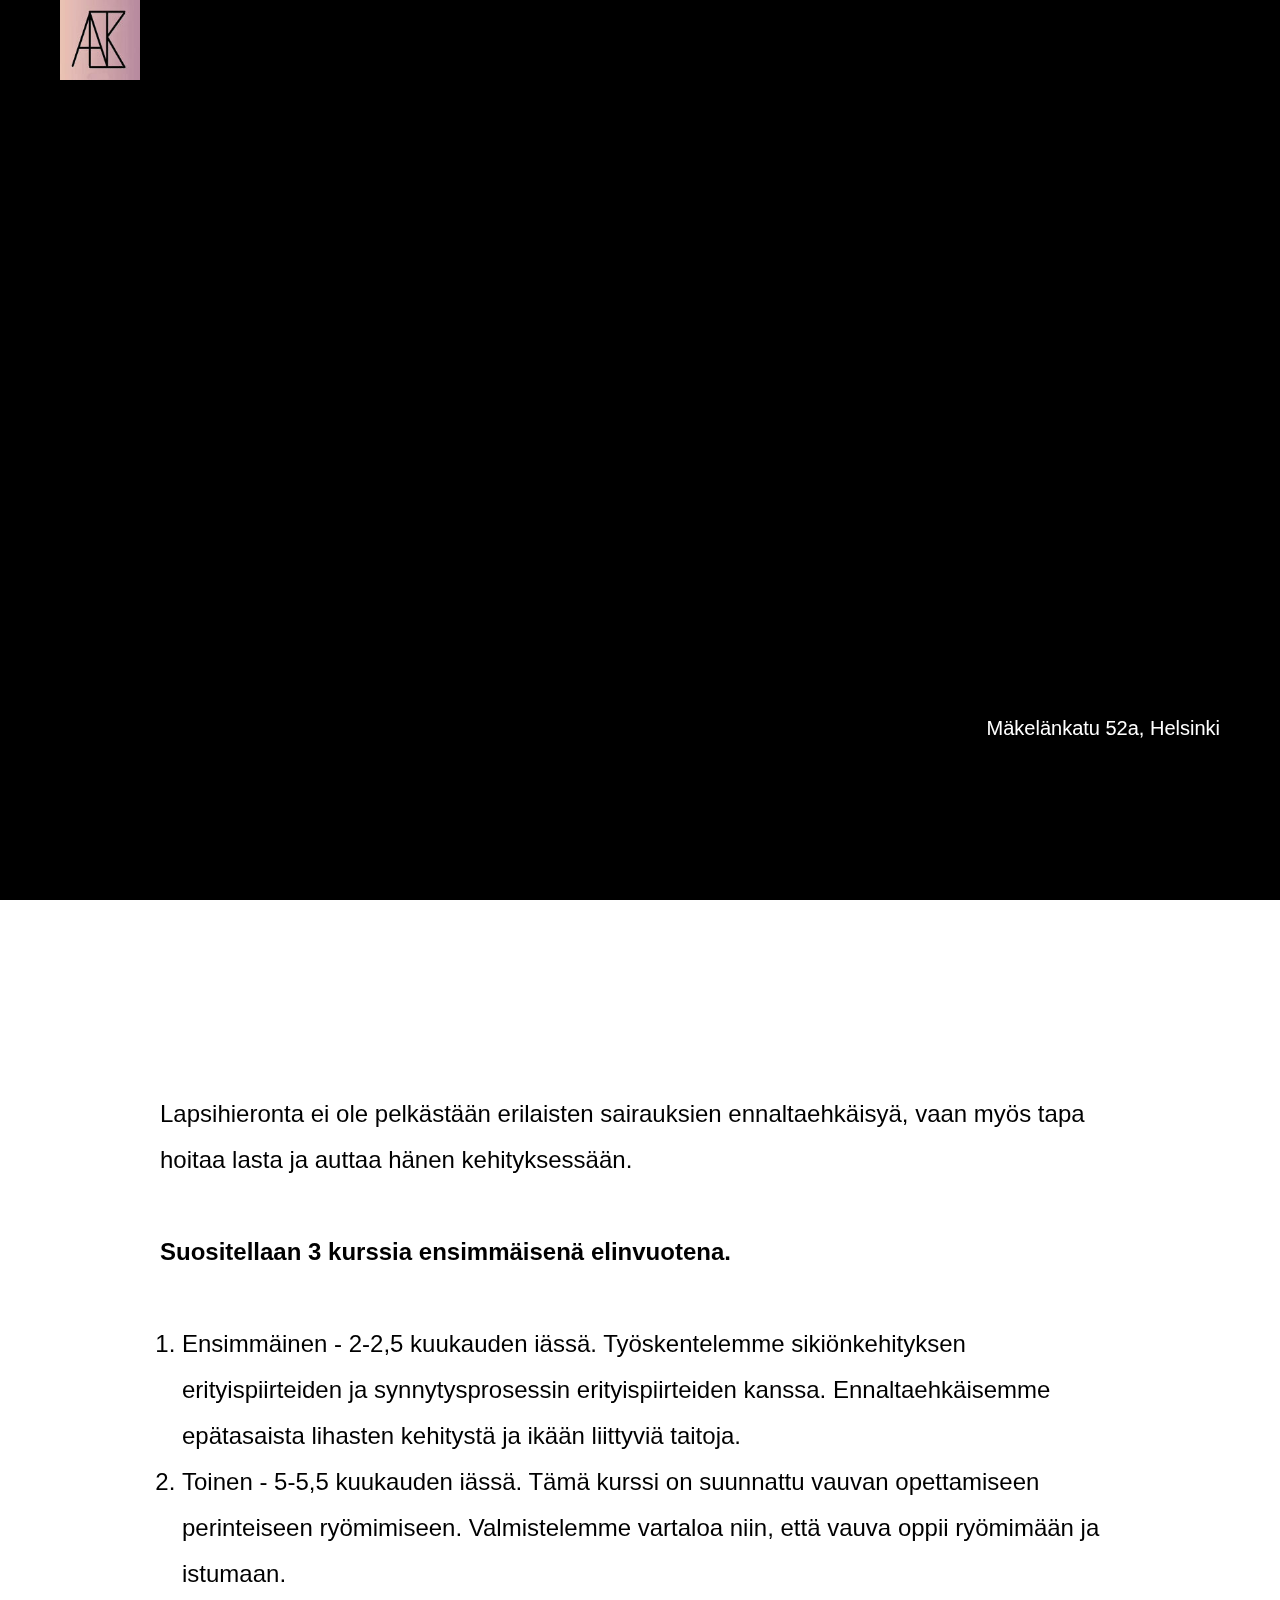
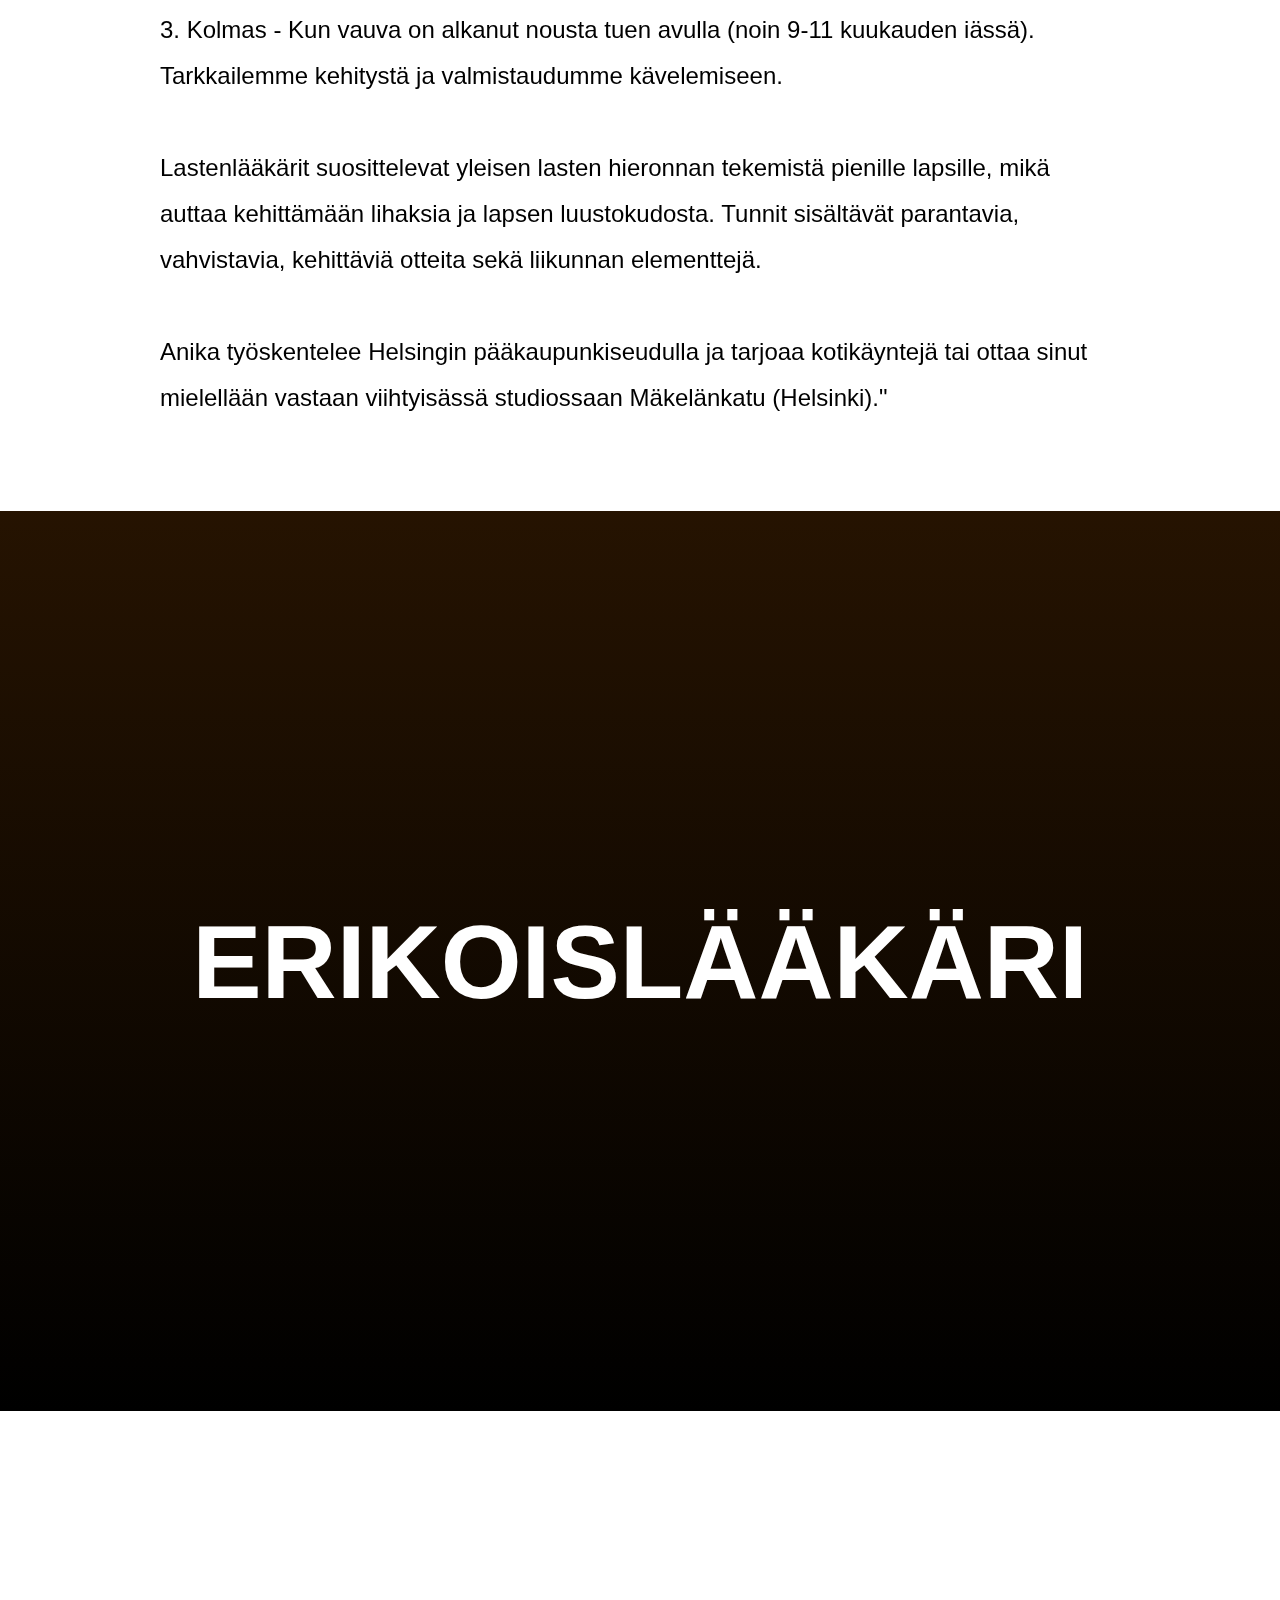
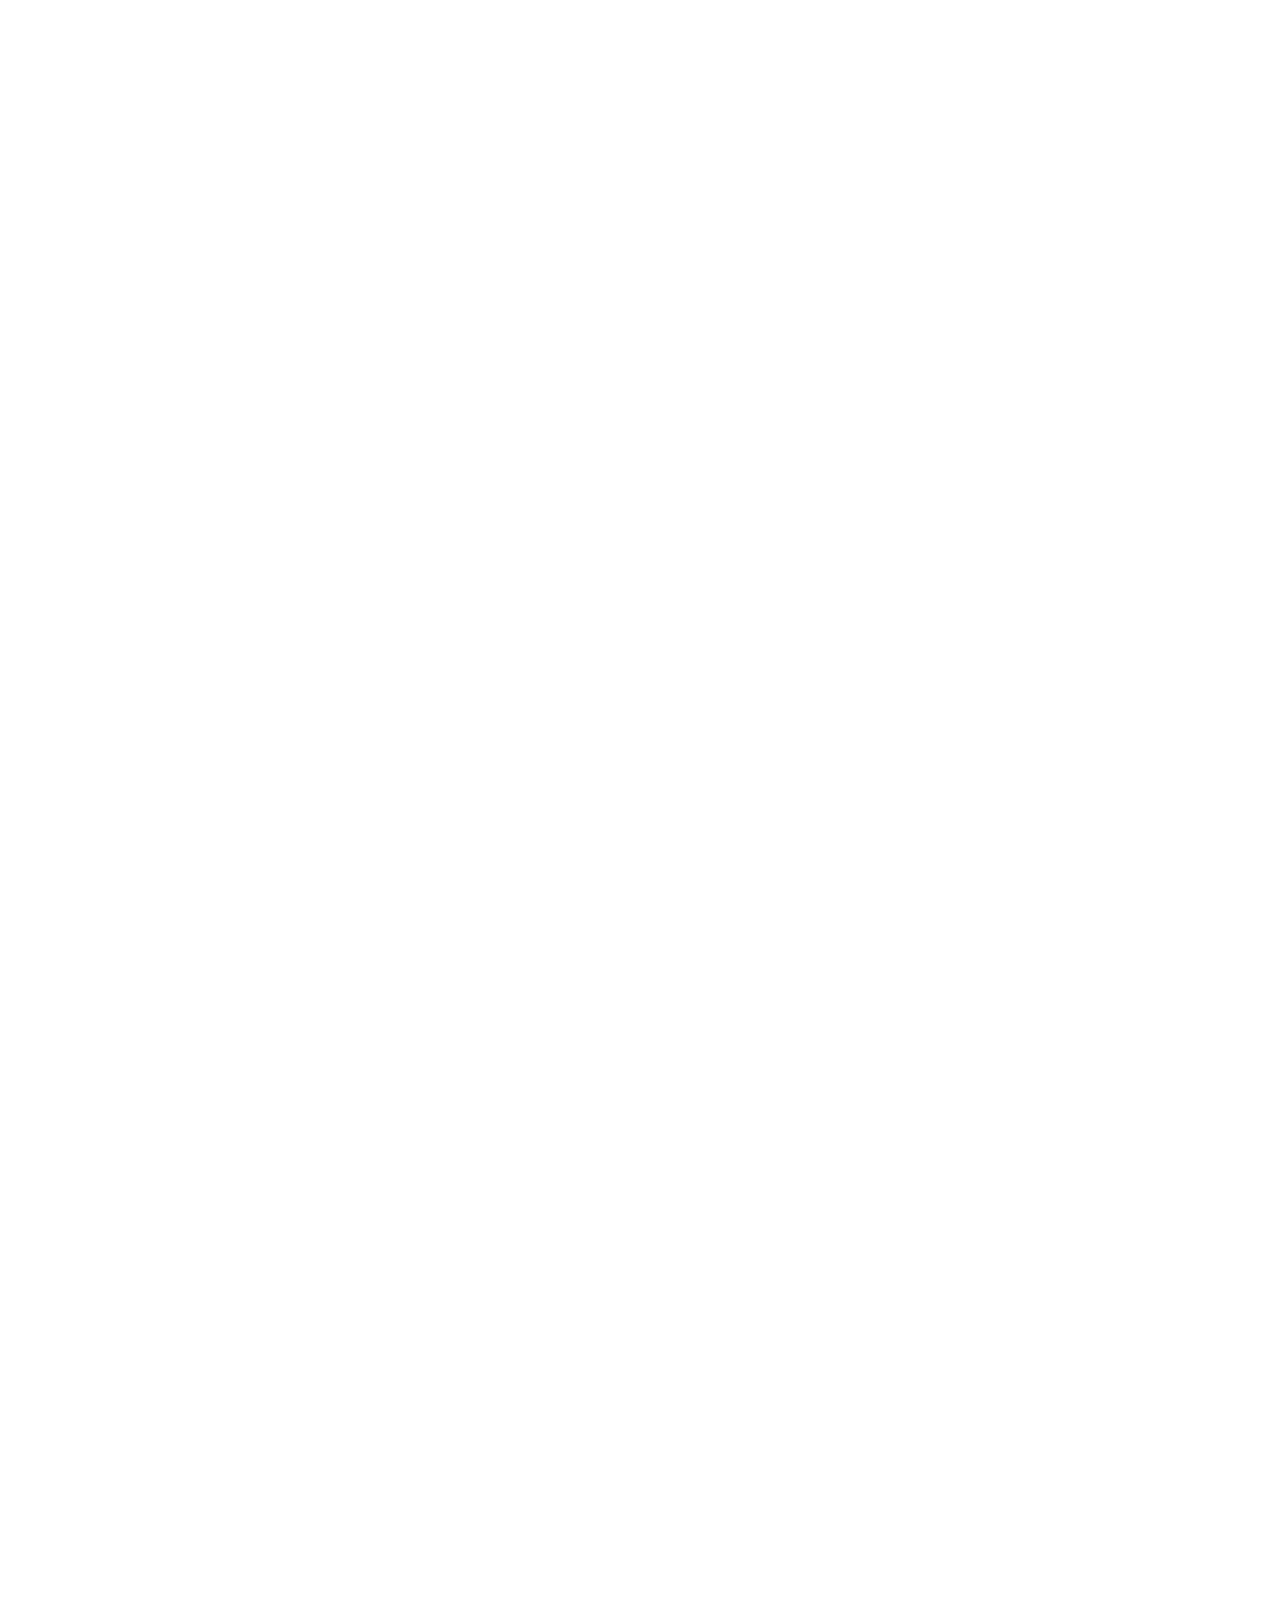
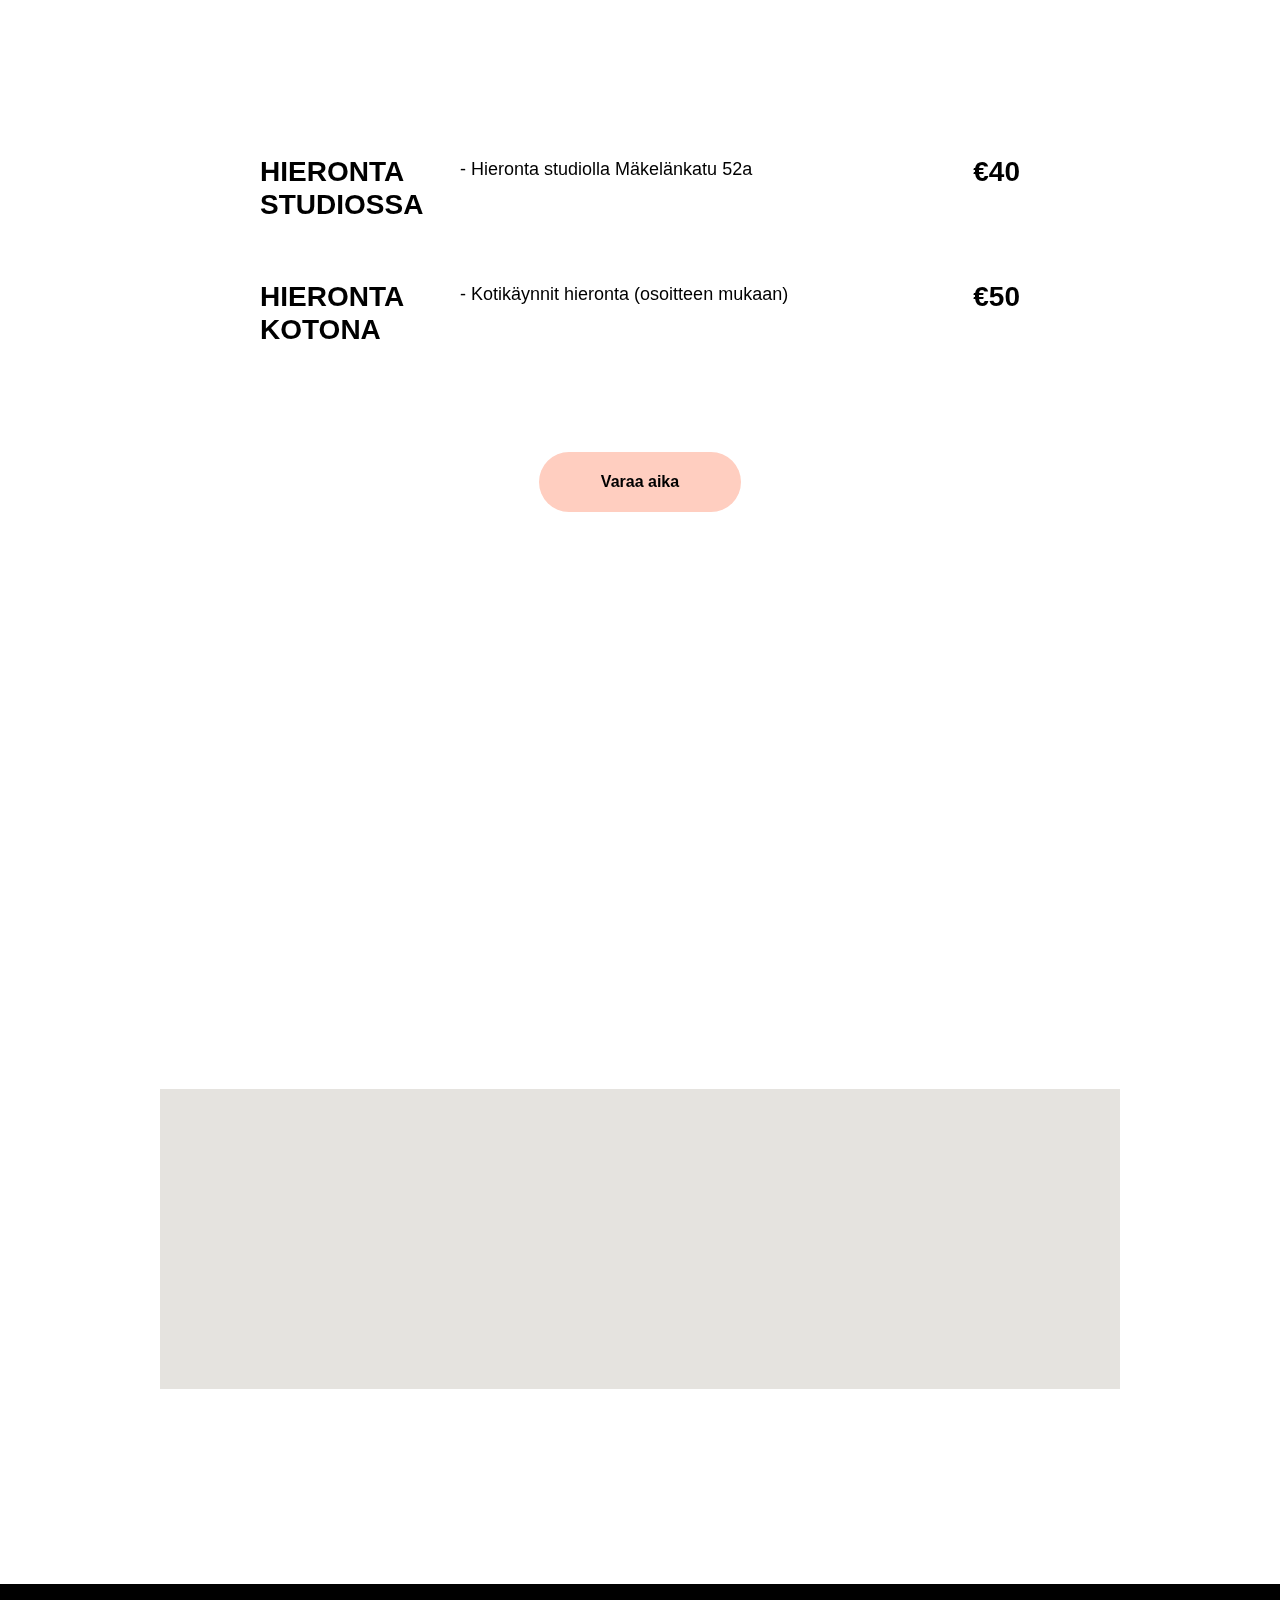
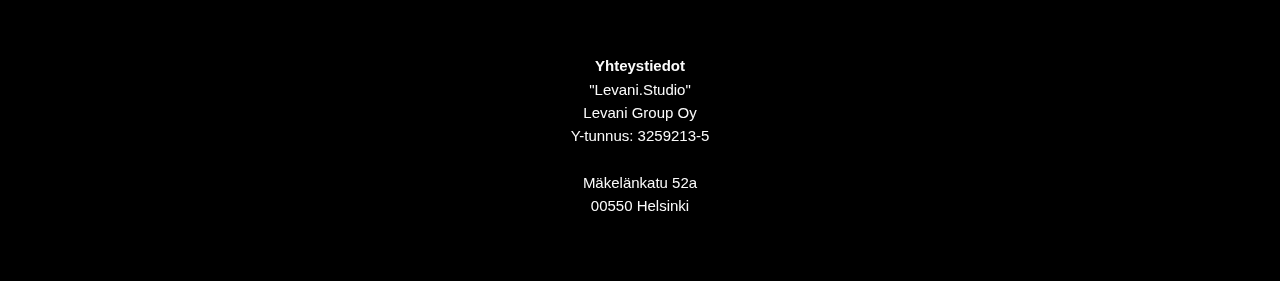
==== index.html @ 95721a42 "added og:discription" ====
<!DOCTYPE html>
<html>
<head>
    <meta http-equiv="Content-Type" content="text/html; charset=UTF-8">
    <meta name="viewport" content="width=device-width, initial-scale=1.0"> <!--metatextblock-->

    <title>Lasten hieronta Helsingissä</title>
    <meta name="description" content="Lasten hieronta Helsingissä">

    <meta content="Lasten hieronta Helsingissä, Lasten hieronta, lasten hierontaa, terapeuttinen hieronta, massage.epil.fi" lang="fi-FI" name="keywords">
    <meta name="viewport" content="width=device-width, initial-scale=1, minimum-scale=1">

    <link rel="apple-touch-icon" sizes="180x180" href="/apple-touch-icon.png">
    <link rel="icon" type="image/png" sizes="32x32" href="/favicon-32x32.png">
    <link rel="icon" type="image/png" sizes="16x16" href="/favicon-16x16.png">
    <link rel="manifest" href="/site.webmanifest">
    <link rel="mask-icon" href="/safari-pinned-tab.svg" color="#5bbad5">
    <meta name="msapplication-TileColor" content="#da532c">
    <meta name="theme-color" content="#ffffff">


    <meta property="og:url" content="http://massage.epil.fi/index.html">
    <meta property="og:title" content="Lasten hieronta Helsingissä">
    <meta property="og:description" content="Anika työskentelee pääkaupunkiseudulla Suomessa tarjoten kotikäyntejä tai ottaen teidät mielellään vastaan viihtyisässä studiollaan osoitteessa Mäkelänkatu 52a (Helsinki).">

    <meta property="og:type" content="website">
    <meta property="og:image"
          content="https://thumb.tildacdn.com/tild3735-3363-4163-b231-303331636633/-/format/webp/0545_001.jpeg">

    <script type="text/javascript" async="" id="tildastatscript"
            src="./assets/tilda-stat-1.0.min.js"></script>
    <script src="./assets/tilda-fallback-1.0.min.js" async="" charset="utf-8"></script>
    <link rel="stylesheet" href="./assets/tilda-grid-3.0.min.css" type="text/css" media="all"
          onerror="this.loaderr=&#39;y&#39;;">
    <link rel="stylesheet" href="./assets/tilda-blocks-page30059117.min.css" type="text/css"
          media="all" onerror="this.loaderr=&#39;y&#39;;">
    <link rel="preconnect" href="https://fonts.gstatic.com/">
    <link href="./assets/css2" rel="stylesheet">
    <link rel="stylesheet" href="./assets/tilda-animation-2.0.min.css" type="text/css"
          media="all" onerror="this.loaderr=&#39;y&#39;;">
    <link rel="stylesheet" href="./assets/tilda-cover-1.0.min.css" type="text/css"
          media="all" onerror="this.loaderr=&#39;y&#39;;">
    <link rel="stylesheet" href="./assets/tilda-slds-1.4.min.css" type="text/css" media="all"
          onload="this.media=&#39;all&#39;;" onerror="this.loaderr=&#39;y&#39;;">
    <noscript>
        <link rel="stylesheet" href="https://static.tildacdn.info/css/tilda-slds-1.4.min.css" type="text/css"
              media="all"/>
    </noscript>
    <link rel="stylesheet" href="./assets/tilda-zoom-2.0.min.css" type="text/css" media="all"
          onload="this.media=&#39;all&#39;;" onerror="this.loaderr=&#39;y&#39;;">
    <noscript>
        <link rel="stylesheet" href="https://static.tildacdn.info/css/tilda-zoom-2.0.min.css" type="text/css"
              media="all"/>
    </noscript>
    <script type="text/javascript">(function (d) {
        if (!d.visibilityState) {
            var s = d.createElement('script');
            s.src = 'https://static.tildacdn.info/js/tilda-polyfill-1.0.min.js';
            d.getElementsByTagName('head')[0].appendChild(s);
        }
    })(document);

    function t_onReady(func) {
        if (document.readyState != 'loading') {
            func();
        } else {
            document.addEventListener('DOMContentLoaded', func);
        }
    }

    function t_onFuncLoad(funcName, okFunc, time) {
        if (typeof window[funcName] === 'function') {
            okFunc();
        } else {
            setTimeout(function () {
                t_onFuncLoad(funcName, okFunc, time);
            }, (time || 100));
        }
    }

    function t_throttle(fn, threshhold, scope) {
        return function () {
            fn.apply(scope || this, arguments);
        };
    }</script>
    <script src="./assets/tilda-scripts-3.0.min.js" charset="utf-8" defer=""
            onerror="this.loaderr=&#39;y&#39;;"></script>
    <script src="./assets/tilda-blocks-page30059117.min.js" charset="utf-8" async=""
            onerror="this.loaderr=&#39;y&#39;;"></script>
    <script src="./assets/lazyload-1.3.min.js" charset="utf-8" async=""
            onerror="this.loaderr=&#39;y&#39;;"></script>
    <script src="./assets/tilda-animation-2.0.min.js" charset="utf-8" async=""
            onerror="this.loaderr=&#39;y&#39;;"></script>
    <script src="./assets/tilda-cover-1.0.min.js" charset="utf-8" async=""
            onerror="this.loaderr=&#39;y&#39;;"></script>
    <script src="./assets/tilda-slds-1.4.min.js" charset="utf-8" async=""
            onerror="this.loaderr=&#39;y&#39;;"></script>
    <script src="./assets/hammer.min.js" charset="utf-8" async=""
            onerror="this.loaderr=&#39;y&#39;;"></script>
    <script src="./assets/tilda-map-1.0.min.js" charset="utf-8" async=""
            onerror="this.loaderr=&#39;y&#39;;"></script>
    <script src="./assets/tilda-zoom-2.0.min.js" charset="utf-8" async=""
            onerror="this.loaderr=&#39;y&#39;;"></script>
    <script src="./assets/tilda-events-1.0.min.js" charset="utf-8" async=""
            onerror="this.loaderr=&#39;y&#39;;"></script>
    <script type="text/javascript">window.dataLayer = window.dataLayer || [];</script>
    <script type="text/javascript">(function () {
        if ((/bot|google|yandex|baidu|bing|msn|duckduckbot|teoma|slurp|crawler|spider|robot|crawling|facebook/i.test(navigator.userAgent)) === false && typeof (sessionStorage) != 'undefined' && sessionStorage.getItem('visited') !== 'y' && document.visibilityState) {
            var style = document.createElement('style');
            style.type = 'text/css';
            style.innerHTML = '@media screen and (min-width: 980px) {.t-records {opacity: 0;}.t-records_animated {-webkit-transition: opacity ease-in-out .2s;-moz-transition: opacity ease-in-out .2s;-o-transition: opacity ease-in-out .2s;transition: opacity ease-in-out .2s;}.t-records.t-records_visible {opacity: 1;}}';
            document.getElementsByTagName('head')[0].appendChild(style);

            function t_setvisRecs() {
                var alr = document.querySelectorAll('.t-records');
                Array.prototype.forEach.call(alr, function (el) {
                    el.classList.add("t-records_animated");
                });
                setTimeout(function () {
                    Array.prototype.forEach.call(alr, function (el) {
                        el.classList.add("t-records_visible");
                    });
                    sessionStorage.setItem("visited", "y");
                }, 400);
            }

            document.addEventListener('DOMContentLoaded', t_setvisRecs);
        }
    })();</script>
    <style type="text/css">@media screen and (min-width: 980px) {
        .t-records {
            opacity: 0;
        }

        .t-records_animated {
            -webkit-transition: opacity ease-in-out .2s;
            -moz-transition: opacity ease-in-out .2s;
            -o-transition: opacity ease-in-out .2s;
            transition: opacity ease-in-out .2s;
        }

        .t-records.t-records_visible {
            opacity: 1;
        }
    }</style>
</head>
<body class="t-body" style="margin:0;"><!--allrecords-->
<div id="allrecords" class="t-records t-records_animated t-records_visible" data-hook="blocks-collection-content-node"
     data-tilda-project-id="5462116" data-tilda-page-id="30059117"
     data-tilda-formskey="443dd1cfdb1d7cf445672ca175462116" data-tilda-lazy="yes">
    <div id="rec486437267" class="r t-rec" style=" " data-animationappear="off" data-record-type="327"><!-- T282 -->
        <div id="nav486437267marker"></div>
        <div id="nav486437267" class="t282" data-menu="yes" data-appearoffset="">
            <div class="t282__container t282__positionfixed" style="">
                <div class="t282__container__bg" style=" " data-bgcolor-hex="" data-bgcolor-rgba=""
                     data-navmarker="nav486437267marker" data-appearoffset="" data-bgopacity="1"
                     data-menu-shadow="0px 1px 3px rgba(0,0,0,0.)"></div>
                <div class="t282__container__bg_opened" style="background-color:#ffffff;"></div>
                <div class="t282__menu__content t282__col-12">
                    <div class="t282__logo__container" style="min-height:80px;">
                        <div class="t282__logo__content"><a class="t282__logo" href="http://levani-studio.tilda.ws/"
                                                            style="color:#000000;font-size:20px;font-weight:700;text-transform:uppercase;letter-spacing:1px;"><img
                                class="t282__logo__img"
                                src="./assets/271056576-6247328221.jpeg"
                                style="height: 80px;" imgfield="img" alt=""></a></div>
                    </div>
                    <button type="button" class="t-menuburger t-menuburger_first " aria-label="Navigation menu"
                            aria-expanded="false"><span style="background-color:#000000;"></span><span
                            style="background-color:#000000;"></span><span
                            style="background-color:#000000;"></span><span style="background-color:#000000;"></span>
                    </button>
                    <script>function t_menuburger_init(recid) {
                        var rec = document.querySelector('#rec' + recid);
                        if (!rec) return;
                        var burger = rec.querySelector('.t-menuburger');
                        if (!burger) return;
                        var isSecondStyle = burger.classList.contains('t-menuburger_second');
                        if (isSecondStyle && !window.isMobile && !('ontouchend' in document)) {
                            burger.addEventListener('mouseenter', function () {
                                if (burger.classList.contains('t-menuburger-opened')) return;
                                burger.classList.remove('t-menuburger-unhovered');
                                burger.classList.add('t-menuburger-hovered');
                            });
                            burger.addEventListener('mouseleave', function () {
                                if (burger.classList.contains('t-menuburger-opened')) return;
                                burger.classList.remove('t-menuburger-hovered');
                                burger.classList.add('t-menuburger-unhovered');
                                setTimeout(function () {
                                    burger.classList.remove('t-menuburger-unhovered');
                                }, 300);
                            });
                        }
                        burger.addEventListener('click', function () {
                            if (!burger.closest('.tmenu-mobile') &&
                                !burger.closest('.t450__burger_container') &&
                                !burger.closest('.t466__container') &&
                                !burger.closest('.t204__burger') &&
                                !burger.closest('.t199__js__menu-toggler')) {
                                burger.classList.toggle('t-menuburger-opened');
                                burger.classList.remove('t-menuburger-unhovered');
                            }
                        });
                        var menu = rec.querySelector('[data-menu="yes"]');
                        if (!menu) return;
                        var menuLinks = menu.querySelectorAll('.t-menu__link-item');
                        var submenuClassList = ['t978__menu-link_hook', 't978__tm-link', 't966__tm-link', 't794__tm-link', 't-menusub__target-link'];
                        Array.prototype.forEach.call(menuLinks, function (link) {
                            link.addEventListener('click', function () {
                                var isSubmenuHook = submenuClassList.some(function (submenuClass) {
                                    return link.classList.contains(submenuClass);
                                });
                                if (isSubmenuHook) return;
                                burger.classList.remove('t-menuburger-opened');
                            });
                        });
                        menu.addEventListener('clickedAnchorInTooltipMenu', function () {
                            burger.classList.remove('t-menuburger-opened');
                        });
                    }

                    t_onReady(function () {
                        t_onFuncLoad('t_menuburger_init', function () {
                            t_menuburger_init('486437267');
                        });
                    });</script>
                    <style>.t-menuburger {
                        position: relative;
                        flex-shrink: 0;
                        width: 28px;
                        height: 20px;
                        padding: 0;
                        border: none;
                        background-color: transparent;
                        outline: none;
                        -webkit-transform: rotate(0deg);
                        transform: rotate(0deg);
                        transition: transform .5s ease-in-out;
                        cursor: pointer;
                        z-index: 999;
                    }

                    /*---menu burger lines---*/
                    .t-menuburger span {
                        display: block;
                        position: absolute;
                        width: 100%;
                        opacity: 1;
                        left: 0;
                        -webkit-transform: rotate(0deg);
                        transform: rotate(0deg);
                        transition: .25s ease-in-out;
                        height: 3px;
                        background-color: #000;
                    }

                    .t-menuburger span:nth-child(1) {
                        top: 0px;
                    }

                    .t-menuburger span:nth-child(2),
                    .t-menuburger span:nth-child(3) {
                        top: 8px;
                    }

                    .t-menuburger span:nth-child(4) {
                        top: 16px;
                    }

                    /*menu burger big*/
                    .t-menuburger__big {
                        width: 42px;
                        height: 32px;
                    }

                    .t-menuburger__big span {
                        height: 5px;
                    }

                    .t-menuburger__big span:nth-child(2),
                    .t-menuburger__big span:nth-child(3) {
                        top: 13px;
                    }

                    .t-menuburger__big span:nth-child(4) {
                        top: 26px;
                    }

                    /*menu burger small*/
                    .t-menuburger__small {
                        width: 22px;
                        height: 14px;
                    }

                    .t-menuburger__small span {
                        height: 2px;
                    }

                    .t-menuburger__small span:nth-child(2),
                    .t-menuburger__small span:nth-child(3) {
                        top: 6px;
                    }

                    .t-menuburger__small span:nth-child(4) {
                        top: 12px;
                    }

                    /*menu burger opened*/
                    .t-menuburger-opened span:nth-child(1) {
                        top: 8px;
                        width: 0%;
                        left: 50%;
                    }

                    .t-menuburger-opened span:nth-child(2) {
                        -webkit-transform: rotate(45deg);
                        transform: rotate(45deg);
                    }

                    .t-menuburger-opened span:nth-child(3) {
                        -webkit-transform: rotate(-45deg);
                        transform: rotate(-45deg);
                    }

                    .t-menuburger-opened span:nth-child(4) {
                        top: 8px;
                        width: 0%;
                        left: 50%;
                    }

                    .t-menuburger-opened.t-menuburger__big span:nth-child(1) {
                        top: 6px;
                    }

                    .t-menuburger-opened.t-menuburger__big span:nth-child(4) {
                        top: 18px;
                    }

                    .t-menuburger-opened.t-menuburger__small span:nth-child(1),
                    .t-menuburger-opened.t-menuburger__small span:nth-child(4) {
                        top: 6px;
                    }

                    /*---menu burger first style---*/
                    @media (hover), (min-width: 0\0
                    ) {
                        .t-menuburger_first:hover span:nth-child(1) {
                            transform: translateY(1px);
                        }

                        .t-menuburger_first:hover span:nth-child(4) {
                            transform: translateY(-1px);
                        }

                        .t-menuburger_first.t-menuburger__big:hover span:nth-child(1) {
                            transform: translateY(3px);
                        }

                        .t-menuburger_first.t-menuburger__big:hover span:nth-child(4) {
                            transform: translateY(-3px);
                        }
                    }

                    /*---menu burger second style---*/
                    .t-menuburger_second span:nth-child(2),
                    .t-menuburger_second span:nth-child(3) {
                        width: 80%;
                        left: 20%;
                        right: 0;
                    }

                    @media (hover), (min-width: 0\0
                    ) {
                        .t-menuburger_second.t-menuburger-hovered span:nth-child(2),
                        .t-menuburger_second.t-menuburger-hovered span:nth-child(3) {
                            animation: t-menuburger-anim 0.3s ease-out normal forwards;
                        }

                        .t-menuburger_second.t-menuburger-unhovered span:nth-child(2),
                        .t-menuburger_second.t-menuburger-unhovered span:nth-child(3) {
                            animation: t-menuburger-anim2 0.3s ease-out normal forwards;
                        }
                    }

                    .t-menuburger_second.t-menuburger-opened span:nth-child(2),
                    .t-menuburger_second.t-menuburger-opened span:nth-child(3) {
                        left: 0;
                        right: 0;
                        width: 100% !important;
                    }

                    /*---menu burger third style---*/
                    .t-menuburger_third span:nth-child(4) {
                        width: 70%;
                        left: unset;
                        right: 0;
                    }

                    @media (hover), (min-width: 0\0
                    ) {
                        .t-menuburger_third:not(.t-menuburger-opened):hover span:nth-child(4) {
                            width: 100%;
                        }
                    }

                    .t-menuburger_third.t-menuburger-opened span:nth-child(4) {
                        width: 0 !important;
                        right: 50%;
                    }

                    /*---menu burger fourth style---*/
                    .t-menuburger_fourth {
                        height: 12px;
                    }

                    .t-menuburger_fourth.t-menuburger__small {
                        height: 8px;
                    }

                    .t-menuburger_fourth.t-menuburger__big {
                        height: 18px;
                    }

                    .t-menuburger_fourth span:nth-child(2),
                    .t-menuburger_fourth span:nth-child(3) {
                        top: 4px;
                        opacity: 0;
                    }

                    .t-menuburger_fourth span:nth-child(4) {
                        top: 8px;
                    }

                    .t-menuburger_fourth.t-menuburger__small span:nth-child(2),
                    .t-menuburger_fourth.t-menuburger__small span:nth-child(3) {
                        top: 3px;
                    }

                    .t-menuburger_fourth.t-menuburger__small span:nth-child(4) {
                        top: 6px;
                    }

                    .t-menuburger_fourth.t-menuburger__small span:nth-child(2),
                    .t-menuburger_fourth.t-menuburger__small span:nth-child(3) {
                        top: 3px;
                    }

                    .t-menuburger_fourth.t-menuburger__small span:nth-child(4) {
                        top: 6px;
                    }

                    .t-menuburger_fourth.t-menuburger__big span:nth-child(2),
                    .t-menuburger_fourth.t-menuburger__big span:nth-child(3) {
                        top: 6px;
                    }

                    .t-menuburger_fourth.t-menuburger__big span:nth-child(4) {
                        top: 12px;
                    }

                    @media (hover), (min-width: 0\0
                    ) {
                        .t-menuburger_fourth:not(.t-menuburger-opened):hover span:nth-child(1) {
                            transform: translateY(1px);
                        }

                        .t-menuburger_fourth:not(.t-menuburger-opened):hover span:nth-child(4) {
                            transform: translateY(-1px);
                        }

                        .t-menuburger_fourth.t-menuburger__big:not(.t-menuburger-opened):hover span:nth-child(1) {
                            transform: translateY(3px);
                        }

                        .t-menuburger_fourth.t-menuburger__big:not(.t-menuburger-opened):hover span:nth-child(4) {
                            transform: translateY(-3px);
                        }
                    }

                    .t-menuburger_fourth.t-menuburger-opened span:nth-child(1),
                    .t-menuburger_fourth.t-menuburger-opened span:nth-child(4) {
                        top: 4px;
                    }

                    .t-menuburger_fourth.t-menuburger-opened span:nth-child(2),
                    .t-menuburger_fourth.t-menuburger-opened span:nth-child(3) {
                        opacity: 1;
                    }

                    /*---menu burger animations---*/
                    @keyframes t-menuburger-anim {
                        0% {
                            width: 80%;
                            left: 20%;
                            right: 0;
                        }
                        50% {
                            width: 100%;
                            left: 0;
                            right: 0;
                        }
                        100% {
                            width: 80%;
                            left: 0;
                            right: 20%;
                        }
                    }

                    @keyframes t-menuburger-anim2 {
                        0% {
                            width: 80%;
                            left: 0;
                        }
                        50% {
                            width: 100%;
                            right: 0;
                            left: 0;
                        }
                        100% {
                            width: 80%;
                            left: 20%;
                            right: 0;
                        }
                    }</style>
                </div>
            </div>
            <div class="t282__menu__container t282__closed">
                <div class="t282__menu__wrapper" style="background-color:#ffffff;">
                    <div class="t282__menu">
                        <nav aria-label="Main navigation">
                            <ul role="list" class="t282__menu__items t-menu__list">
                                <li class="t282__menu__item"><a
                                        class="t282__menu__link t-heading t-heading_md t-menu__link-item"
                                        href="index.html" data-menu-submenu-hook=""
                                        style="color:#000000;font-size:24px;font-weight:400;">FI</a></li>
                                <li class="t282__menu__item"><a
                                        class="t282__menu__link t-heading t-heading_md t-menu__link-item"
                                        href="en.html" data-menu-submenu-hook=""
                                        style="color:#000000;font-size:24px;font-weight:400;">EN</a></li>
                                <li class="t282__menu__item"><a
                                        class="t282__menu__link t-heading t-heading_md t-menu__link-item"
                                        href="ru.html" data-menu-submenu-hook=""
                                        style="color:#000000;font-size:24px;font-weight:400;">RU</a></li>
                            </ul>
                        </nav>
                        <div class="t-sociallinks">
                            <ul role="list" class="t-sociallinks__wrapper" aria-label="Social media links">
                                <!-- new soclinks -->
                                <li class="t-sociallinks__item t-sociallinks__item_whatsapp"><a
                                        href="https://wa.me/358400179045" target="_blank" rel="nofollow noopener"
                                        aria-label="whatsapp" style="width: 30px; height: 30px;">
                                    <svg class="t-sociallinks__svg" role="presentation" width="30px" height="30px"
                                         viewBox="0 0 100 100" fill="none" xmlns="http://www.w3.org/2000/svg">
                                        <path fill-rule="evenodd" clip-rule="evenodd"
                                              d="M50 100C77.6142 100 100 77.6142 100 50C100 22.3858 77.6142 0 50 0C22.3858 0 0 22.3858 0 50C0 77.6142 22.3858 100 50 100ZM69.7626 28.9928C64.6172 23.841 57.7739 21.0027 50.4832 21C35.4616 21 23.2346 33.2252 23.2292 48.2522C23.2274 53.0557 24.4823 57.7446 26.8668 61.8769L23 76L37.4477 72.2105C41.4282 74.3822 45.9107 75.5262 50.4714 75.528H50.4823C65.5029 75.528 77.7299 63.301 77.7363 48.2749C77.7408 40.9915 74.9089 34.1446 69.7626 28.9928ZM62.9086 53.9588C62.2274 53.6178 58.8799 51.9708 58.2551 51.7435C57.6313 51.5161 57.1766 51.4024 56.7228 52.0845C56.269 52.7666 54.964 54.2998 54.5666 54.7545C54.1692 55.2092 53.7718 55.2656 53.0915 54.9246C52.9802 54.8688 52.8283 54.803 52.6409 54.7217C51.6819 54.3057 49.7905 53.4855 47.6151 51.5443C45.5907 49.7382 44.2239 47.5084 43.8265 46.8272C43.4291 46.1452 43.7837 45.7769 44.1248 45.4376C44.3292 45.2338 44.564 44.9478 44.7987 44.662C44.9157 44.5194 45.0328 44.3768 45.146 44.2445C45.4345 43.9075 45.56 43.6516 45.7302 43.3049C45.7607 43.2427 45.7926 43.1776 45.8272 43.1087C46.0545 42.654 45.9409 42.2565 45.7708 41.9155C45.6572 41.6877 45.0118 40.1167 44.4265 38.6923C44.1355 37.984 43.8594 37.3119 43.671 36.8592C43.1828 35.687 42.6883 35.69 42.2913 35.6924C42.2386 35.6928 42.1876 35.6931 42.1386 35.6906C41.7421 35.6706 41.2874 35.667 40.8336 35.667C40.3798 35.667 39.6423 35.837 39.0175 36.5191C38.9773 36.5631 38.9323 36.6111 38.8834 36.6633C38.1738 37.4209 36.634 39.0648 36.634 42.2002C36.634 45.544 39.062 48.7748 39.4124 49.2411L39.415 49.2444C39.4371 49.274 39.4767 49.3309 39.5333 49.4121C40.3462 50.5782 44.6615 56.7691 51.0481 59.5271C52.6732 60.2291 53.9409 60.6475 54.9303 60.9612C56.5618 61.4796 58.046 61.4068 59.22 61.2313C60.5286 61.0358 63.2487 59.5844 63.8161 57.9938C64.3836 56.4033 64.3836 55.0392 64.2136 54.7554C64.0764 54.5258 63.7545 54.3701 63.2776 54.1395C63.1633 54.0843 63.0401 54.0247 62.9086 53.9588Z"
                                              fill="#000000"></path>
                                    </svg>
                                </a></li>
                                <li class="t-sociallinks__item t-sociallinks__item_facebook"><a
                                        href="https://www.facebook.com/anika.finska" target="_blank"
                                        rel="nofollow noopener" aria-label="Anika" title="Anika"
                                        style="width: 30px; height: 30px;">
                                    <svg class="t-sociallinks__svg" role="presentation" width="30px" height="30px"
                                         viewBox="0 0 100 100" fill="none" xmlns="http://www.w3.org/2000/svg">
                                        <path fill-rule="evenodd" clip-rule="evenodd"
                                              d="M50 100c27.6142 0 50-22.3858 50-50S77.6142 0 50 0 0 22.3858 0 50s22.3858 50 50 50Zm3.431-73.9854c-2.5161.0701-5.171.6758-7.0464 2.4577-1.5488 1.4326-2.329 3.5177-2.5044 5.602-.0534 1.4908-.0458 2.9855-.0382 4.4796.0058 1.1205.0115 2.2407-.0085 3.3587-.6888.005-1.3797.0036-2.0709.0021-.9218-.0019-1.8441-.0038-2.7626.0096 0 .8921.0013 1.7855.0026 2.6797.0026 1.791.0052 3.5853-.0026 5.3799.9185.0134 1.8409.0115 2.7627.0096.6912-.0015 1.382-.0029 2.0708.0021.0155 3.5565.0127 7.1128.0098 10.669-.0036 4.4452-.0072 8.8903.0252 13.3354 1.8903-.0134 3.7765-.0115 5.6633-.0095 1.4152.0014 2.8306.0028 4.2484-.0022.0117-4.0009.0088-7.9986.0058-11.9963-.0029-3.9979-.0058-7.9957.0059-11.9964.9533-.005 1.9067-.0036 2.86-.0021 1.2713.0019 2.5425.0038 3.8137-.0096.396-2.679.7335-5.3814.9198-8.0947-1.2576-.0058-2.5155-.0058-3.7734-.0058-1.2578 0-2.5157 0-3.7734-.0059 0-.4689-.0007-.9378-.0014-1.4066-.0022-1.4063-.0044-2.8123.0131-4.2188.198-1.0834 1.3158-1.9104 2.3992-1.8403h5.1476c.0117-2.8069.0117-5.602 0-8.4089-.6636 0-1.3273-.0007-1.9911-.0014-1.9915-.0022-3.9832-.0044-5.975.0131Z"
                                              fill="#000000"></path>
                                    </svg>
                                </a></li><!-- /new soclinks --></ul>
                        </div>
                    </div>
                </div>
            </div>
            <div class="t282__overlay t282__closed"></div>
        </div>
        <script>t_onReady(function () {
            var wrapperBlock = document.querySelector('#rec486437267 .t282');
            if (!wrapperBlock) return;
            t_onFuncLoad('t282_showMenu', function () {
                t282_showMenu('486437267');
            });
            t_onFuncLoad('t282_changeSize', function () {
                t282_changeSize('486437267');
            });
            t_onFuncLoad('t282_highlight', function () {
                t282_highlight();
            });
        });
        t_onFuncLoad('t282_changeSize', function () {
            window.addEventListener('resize', t_throttle(function () {
                t282_changeSize('486437267');
            }));
        });</script>
        <style>#rec486437267 .t-menu__link-item {
        }

        @supports (overflow:-webkit-marquee) and (justify-content:inherit) {
            #rec486437267 .t-menu__link-item,
            #rec486437267 .t-menu__link-item.t-active {
                opacity: 1 !important;
            }
        }</style>
    </div>
    <div id="rec486437268" class="r t-rec t-rec_pb_0" style="padding-bottom:0px; " data-animationappear="off"
         data-record-type="14"><!-- cover -->
        <div class="t-cover" id="recorddiv486437268" bgimgfield="img"
             style="background-image: url(&quot;https://static.tildacdn.info/tild3735-3363-4163-b231-303331636633/-/resize/20x/0545_001.jpeg&quot;); height: 1010px;">
            <div class="t-cover__carrier loaded" id="coverCarry486437268" data-content-cover-id="486437268"
                 data-content-cover-bg="https://static.tildacdn.info/tild3735-3363-4163-b231-303331636633/0545_001.jpeg"
                 data-display-changed="true" data-content-cover-height="100vh" data-content-cover-parallax=""
                 style="height: 1010px; background-attachment: scroll; background-image: url(&quot;https://thumb.tildacdn.com/tild3735-3363-4163-b231-303331636633/-/format/webp/0545_001.jpeg&quot;);"
                 itemscope="" itemtype="http://schema.org/ImageObject">
                <meta itemprop="image"
                      content="https://static.tildacdn.info/tild3735-3363-4163-b231-303331636633/0545_001.jpeg">
            </div>
            <div class="t-cover__filter"
                 style="height: 1010px; background-image: -webkit-linear-gradient(top, rgba(0, 0, 0, 0), rgba(255, 206, 192, 0));"></div>
            <div class="t-container">
                <div class="t-col t-col_8 t-prefix_4">
                    <div class="t-cover__wrapper t-valign_middle" style="height: 1010px;">
                        <div class="t102 t-align_right" data-hook-content="covercontent">
                            <h1 class="t102__title t-title t-animate t-animate_started" data-animate-style="fadeinup"
                                data-animate-group="yes"
                                style="color: rgb(0, 0, 0); text-transform: uppercase; transition-delay: 0s;"
                                field="title"><br>
                                <p style="text-align: right;">Lasten HIERONTA HELSINKI</p></h1>
                            <div class="t102__descr t-descr t-descr_md t-animate t-animate_started"
                                 data-animate-style="fadeinup" data-animate-group="yes" style="transition-delay: 0.3s;"
                                 field="descr">Mäkelänkatu 52a, Helsinki
                            </div>
                            <span class="space"></span></div>
                    </div>
                </div>
            </div>
        </div>
    </div>
    <div id="rec486437269" class="r t-rec t-rec_pt_150 t-rec_pb_90"
         style="padding-top:150px;padding-bottom:90px;background-color:#ffffff; " data-record-type="30"
         data-bg-color="#ffffff" data-animationappear="off"><!-- T015 -->
        <div class="t015">
            <div class="t-container t-align_left">
                <div class="t-col t-col_10 t-prefix_1">
                    <div class="t015__descr t-descr t-descr_xl" field="descr" style="">
                        <div style="line-height: 46px;" data-customstyle="yes">Lapsihieronta ei ole pelkästään erilaisten sairauksien ennaltaehkäisyä,
                            vaan myös tapa hoitaa lasta ja auttaa hänen kehityksessään.
                            <br>
                            <br>
                            <strong>Suositellaan 3 kurssia ensimmäisenä elinvuotena.</strong>
                            <br><br>
                            <ol>
                                <li style="text-align: left;">Ensimmäinen - 2-2,5 kuukauden iässä. Työskentelemme sikiönkehityksen
                                    erityispiirteiden ja synnytysprosessin erityispiirteiden kanssa.
                                    Ennaltaehkäisemme epätasaista lihasten kehitystä ja ikään liittyviä taitoja.
                                </li>
                                <li style="text-align: left;">Toinen - 5-5,5 kuukauden iässä. Tämä kurssi on suunnattu vauvan
                                    opettamiseen perinteiseen ryömimiseen. Valmistelemme vartaloa niin, että vauva
                                    oppii ryömimään ja istumaan.
                                </li>
                            </ol>
                            <p style="text-align: left;">3. Kolmas - Kun vauva on alkanut nousta tuen avulla (noin 9-11 kuukauden iässä).
                                Tarkkailemme kehitystä ja valmistaudumme kävelemiseen.</p>

                            <br>Lastenlääkärit suosittelevat yleisen lasten hieronnan tekemistä pienille lapsille,
                            mikä auttaa kehittämään lihaksia ja lapsen luustokudosta. Tunnit sisältävät parantavia,
                            vahvistavia, kehittäviä otteita sekä liikunnan elementtejä.

                            <br><br>Anika työskentelee Helsingin pääkaupunkiseudulla ja tarjoaa kotikäyntejä tai
                            ottaa sinut mielellään vastaan viihtyisässä studiossaan Mäkelänkatu (Helsinki)."
                        </div>
                    </div>
                </div>
            </div>
        </div>
    </div>
    <div id="rec486437271" class="r t-rec t-rec_pb_0" style="padding-bottom:0px; " data-animationappear="off"
         data-record-type="14"><!-- cover -->
        <div class="t-cover" id="recorddiv486437271" bgimgfield="img"
             style="background-image: url(&quot;https://static.tildacdn.info/tild3262-6136-4963-b131-613938643937/-/resize/20x/IMG_8683_1.JPG&quot;); height: 1010px;">
            <div class="t-cover__carrier" id="coverCarry486437271" data-content-cover-id="486437271"
                 data-content-cover-bg="https://static.tildacdn.info/tild3262-6136-4963-b131-613938643937/IMG_8683_1.JPG"
                 data-display-changed="true" data-content-cover-height="100vh" data-content-cover-parallax="fixed"
                 style="height: 1010px;" itemscope="" itemtype="http://schema.org/ImageObject">
                <meta itemprop="image"
                      content="https://static.tildacdn.info/tild3262-6136-4963-b131-613938643937/IMG_8683_1.JPG">
            </div>
            <div class="t-cover__filter"
                 style="height: 1010px; background-image: -webkit-linear-gradient(top, rgba(94, 48, 3, 0.4), rgba(0, 0, 0, 0.4));"></div>
            <div class="t-container">
                <div class="t-col t-col_12 ">
                    <div class="t-cover__wrapper t-valign_middle" style="height: 1010px;">
                        <div class="t102 t-align_center" data-hook-content="covercontent">
                            <div class="t102__title t-title" style="text-transform:uppercase;" field="title">
                                ERIKOISLÄÄKÄRI
                            </div>
                            <span class="space"></span></div>
                    </div>
                </div>
            </div>
        </div>
    </div>
    <div id="rec486454713" class="r t-rec t-rec_pt_120 t-rec_pb_90 r_hidden r_anim"
         style="padding-top:120px;padding-bottom:90px; " data-record-type="60"><!-- T050 -->
        <div class="t050">
            <div class="t-container t-align_center">
                <div class="t-col t-col_10 t-prefix_1">
                    <div class="t050__title t-title t-title_xxl" field="title"><p style="text-align: left;"><span
                            style="font-weight: 400;">Miksi Anika?</span></p></div>
                    <div class="t050__descr t-descr t-descr_xxl" field="descr">
                        <div style="font-size: 30px; line-height: 56px;" data-customstyle="yes">
                            <p style="text-align: left;">
                            Hieroja - Anika, kolmen lapsen äiti, jolla on monivuotinen kokemus
                            lasten hieronnasta, tarvittavat sertifikaatit, koulutus ja satoja kiitollisten vanhempien arvioita.
                            </p>
                            <br>
                            <p style="text-align: left;">Anika tekee yhteistyötä osteopatien kanssa Suomesta ja Virossa.
                                Hän ohjaa vauvoja, jos hieronnan aikana havaitaan kehityksen erityispiirteitä.</p><br>
                            <p style="text-align: left;">Toimimme pääkaupunkiseudulla Suomessa, tarjoamme kotikäyntejä
                                tai otamme teidät mielellämme vastaan viihtyisässä studiossamme Mäkelänkatu (Helsinki).
                            </p>
                        </div>
                    </div>
                </div>
            </div>
        </div>
        <style> #rec486454713 .t050__uptitle {
            text-transform: uppercase;
        }</style>
    </div>
    <div id="rec494320992" class="r t-rec" style=" " data-animationappear="off" data-record-type="279"><!-- t251 -->
        <div class="t251">
            <div class="t251__wrapper t251__direction_left">
                <div class="t251__col t251__col_left">
                    <div class="t251__block" itemscope="" itemtype="http://schema.org/ImageObject">
                        <meta itemprop="image"
                              content="https://static.tildacdn.info/tild6366-6562-4637-b066-326634353137/IMG_1988.JPG">
                        <div class="t251__bg t-bgimg t-zoomable" bgimgfield="img"
                             data-original="https://static.tildacdn.info/tild6366-6562-4637-b066-326634353137/IMG_1988.JPG"
                             data-zoomable="yes"
                             data-img-zoom-url="https://static.tildacdn.info/tild6366-6562-4637-b066-326634353137/IMG_1988.JPG"
                             style="background-image: url(&#39;https://static.tildacdn.info/tild6366-6562-4637-b066-326634353137/-/resizeb/20x/IMG_1988.JPG&#39;)"
                             data-lazy-rule="comm:resize,round:100"></div>
                    </div>
                </div>
                <div class="t251__col t251__col_right">
                    <div class="t251__block t251__block_small" itemscope="" itemtype="http://schema.org/ImageObject">
                        <meta itemprop="image"
                              content="https://static.tildacdn.info/tild6237-6431-4632-b134-643966643332/274057842_4912494056.jpeg">
                        <div class="t251__bg t251__bg_small t-bgimg t-zoomable"
                             data-original="https://static.tildacdn.info/tild6237-6431-4632-b134-643966643332/274057842_4912494056.jpeg"
                             bgimgfield="img1" data-zoomable="yes"
                             data-img-zoom-url="https://static.tildacdn.info/tild6237-6431-4632-b134-643966643332/274057842_4912494056.jpeg"
                             style="background-image: url(&#39;https://static.tildacdn.info/tild6237-6431-4632-b134-643966643332/-/resizeb/20x/274057842_4912494056.jpeg&#39;)"
                             data-lazy-rule="comm:resize,round:100"></div>
                    </div>
                    <div class="t251__block t251__block_small" itemscope="" itemtype="http://schema.org/ImageObject">
                        <meta itemprop="image"
                              content="https://static.tildacdn.info/tild3234-6134-4166-a462-616263313663/277373601_6522068925.jpeg">
                        <div class="t251__bg t251__bg_small t-bgimg t-zoomable"
                             data-original="https://static.tildacdn.info/tild3234-6134-4166-a462-616263313663/277373601_6522068925.jpeg"
                             bgimgfield="img2" data-zoomable="yes"
                             data-img-zoom-url="https://static.tildacdn.info/tild3234-6134-4166-a462-616263313663/277373601_6522068925.jpeg"
                             style="background-image: url(&#39;https://static.tildacdn.info/tild3234-6134-4166-a462-616263313663/-/resizeb/20x/277373601_6522068925.jpeg&#39;)"
                             data-lazy-rule="comm:resize,round:100"></div>
                    </div>
                </div>
            </div>
        </div>
    </div>
    <div id="rec486437272" class="r t-rec t-rec_pt_120 t-rec_pb_0" style="padding-top:120px;padding-bottom:0px; "
         data-animationappear="off" data-record-type="681">
        <div class="t681">
            <div class="t-container">
                <div class="t681__row t-row">
                    <div class="t-col t-col_2 t-prefix_2">
                        <div class="t681__title t-heading t-heading_sm" style="text-transform:uppercase;"
                             field="li_title__1493289538895">HIERONTA STUDIOSSA
                        </div>
                    </div>
                    <div class="t-col t-col_6 ">
                        <div class="t681__tablewrapper">
                            <div class="t681__textwrapper">
                                <div class="t681__price t-descr t-descr_sm" style="" field="li_descr__1493289538895">-
                                    Hieronta studiolla Mäkelänkatu 52a
                                </div>
                            </div>
                            <div class="t681__pricewrapper">
                                <div class="t681__price t-heading t-heading_sm" style=""
                                     field="li_title2__1493289538895" data-redactor-toolbar="no">€40
                                </div>
                            </div>
                        </div>
                    </div>
                </div>
                <div class="t681__row t-row">
                    <div class="t-col t-col_2 t-prefix_2">
                        <div class="t681__title t-heading t-heading_sm" style="text-transform:uppercase;"
                             field="li_title__1493292137724">Hieronta Kotona
                        </div>
                    </div>
                    <div class="t-col t-col_6 ">
                        <div class="t681__tablewrapper">
                            <div class="t681__textwrapper">
                                <div class="t681__price t-descr t-descr_sm" style="" field="li_descr__1493292137724">-
                                    Kotikäynnit hieronta (osoitteen mukaan)
                                </div>
                            </div>
                            <div class="t681__pricewrapper">
                                <div class="t681__price t-heading t-heading_sm" style=""
                                     field="li_title2__1493292137724" data-redactor-toolbar="no">€50
                                </div>
                            </div>
                        </div>
                    </div>
                </div>
            </div>
            <div class="t-section__container t-container">
                <div class="t-col t-col_12">
                    <div class="t-section__bottomwrapper t-clear t-align_center "><a
                            href="https://wa.me/358400179045" target="" class="t-btn t-btn_md"
                            style="color:#000000;background-color:#ffcec0;border-radius:30px; -moz-border-radius:30px; -webkit-border-radius:30px;">
                        <table style="width:100%; height:100%;">
                            <tbody>
                            <tr>
                                <td>Varaa aika</td>
                            </tr>
                            </tbody>
                        </table>
                    </a></div>
                </div>
            </div>
        </div>
    </div>
    <div id="rec486437273" class="r t-rec t-rec_pt_60 t-rec_pb_75 r_hidden r_anim"
         style="padding-top:60px;padding-bottom:75px; " data-record-type="567"><!-- t567 -->
        <div class="t567">
            <div class="t-section__container t-container">
                <div class="t-col t-col_12">
                    <div class="t-section__topwrapper t-align_center">
                        <div class="t-section__title t-title t-title_xs" field="btitle">Missä sijaitsee studio</div>
                    </div>
                </div>
            </div>
            <div class="t-container">
                <div class="t567__col t-col t-col_4 ">
                    <div class="t567__col-wrapper_first t567__col-wrapper"><img class="t567__img t567__img_circle t-img"
                                                                                src="./assets/pink_phone.png"
                                                                                data-original="https://static.tildacdn.info/tild3133-6439-4237-b863-343534323861/pink_phone.png"
                                                                                imgfield="img" style="width:100px;"
                                                                                alt="">
                        <div class="t567__title t-name t-name_xl" style="" field="title">Ota yhteyttä meihin</div>
                        <div class="t567__descr t-text t-text_sm" style="" field="descr"><a
                                href="https://www.instagram.com/levani.studio/">levani.studio</a></div>
                    </div>
                </div>
                <div class="t567__col t-col t-col_4 ">
                    <div class="t567__line" style=" "></div>
                    <div class=" t567__col-wrapper"><img class="t567__img t567__img_circle t-img"
                                                         src="./assets/pink_lacation.png"
                                                         data-original="https://static.tildacdn.info/tild3363-3837-4130-b437-656264396531/pink_lacation.png"
                                                         imgfield="img2" style="width:100px;" alt="">
                        <div class="t567__title t-name t-name_xl" style="" field="title2">Osoite</div>
                        <div class="t567__descr t-text t-text_sm" style="" field="descr2">Mäkelänkatu 52a<br>Helsinki
                        </div>
                    </div>
                </div>
                <div class="t567__col t-col t-col_4 ">
                    <div class="t567__line" style=" "></div>
                    <div class=" t567__col-wrapper"><img class="t567__img t567__img_circle t-img"
                                                         src="./assets/pink_car.png"
                                                         data-original="https://static.tildacdn.info/tild3338-3434-4537-b739-323064373561/pink_car.png"
                                                         imgfield="img3" style="width:100px;" alt="">
                        <div class="t567__title t-name t-name_xl" style="" field="title3">Kuinka päästä perille</div>
                        <div class="t567__descr t-text t-text_sm" style="" field="descr3">Salon läheisyydessä on pysäköintimahdollisuus,
                            lähin metroasema on  «Sörnäinen».
                        </div>
                    </div>
                </div>
            </div>
        </div>
    </div>
    <div id="rec486437274" class="r t-rec t-rec_pt_15 t-rec_pb_0" style="padding-top:15px;padding-bottom:0px; "
         data-animationappear="off" data-record-type="125"><!-- T117 -->
        <div class="t117">
            <div class="t-width t-width_10 t-margin_auto">
                <div class="t-map-lazyload t117_map" data-maplazy-load="false"
                     style="background-color:rgb(229, 227, 223); border-radius:0;overflow:hidden">
                    <div class="t-map" id="separateMap486437274" data-map-language="" data-map-x="55.608055"
                         data-map-y="13.002023" data-map-zoom="14" data-map-title="Moscow" data-map-mode=""
                         style="width:100%; position: relative; height:300px;"></div>
                    <script type="text/javascript">var arMapMarkers486437274 = [
                        {
                            title: "Levani",
                            descr: "",
                            lat: "60.19671305993684",
                            lng: "24.951278640667937",
                            color: null,
                            url: null,
                            isOpen: false,
                            isHidden: false,
                            offset: null,
                        },
                    ];
                    t_onReady(function () {
                        t_map_lazyload_add_map();
                        window.addEventListener('scroll', t_throttle(t_map_lazyload_add_map, 300));

                        function t_map_lazyload_add_map() {
                            var windowHeight = window.innerHeight;
                            var scrollDiffHeigth = 700;
                            var rec = document.getElementById('rec' + 486437274);
                            if (!rec) return;
                            var map = rec.querySelector('.t-map-lazyload');
                            if (!map) return;
                            var blockTop = map.getBoundingClientRect().top + window.pageYOffset;
                            if (window.pageYOffset > blockTop - windowHeight - scrollDiffHeigth) {
                                if (map.getAttribute('data-maplazy-load') === 'false') {
                                    map.setAttribute('data-maplazy-load', 'true');
                                    t_onFuncLoad('t_appendGoogleMap', function () {
                                        t_appendGoogleMap("486437274", "");
                                    });
                                }
                            }
                        }
                    });</script>
                </div>
            </div>
        </div>
    </div>
    <div id="rec486437275" class="r t-rec t-rec_pt_75 t-rec_pb_120" style="padding-top:75px;padding-bottom:120px; "
         data-animationappear="off" data-record-type="212">

        <!-- T188 -->
        <div class="t188">
            <div class="t-container_100">
                <div class="t188__wrapper">




                </div>
            </div>
        </div>

    </div>
    <div id="rec486437276" class="r t-rec t-rec_pt_60 t-rec_pb_60"
         style="padding-top:60px;padding-bottom:60px;background-color:#000000; " data-animationappear="off"
         data-record-type="56" data-bg-color="#000000"><!-- T046 -->
        <div class="t046">
            <div class="t-container">
                <div class="t-col t-col_6 t-prefix_3">
                    <div class="t046__text t-text t-text_xs" style="color:#fbfbfb;" field="text">
                        <strong>Yhteystiedot</strong><br>"Levani.Studio"<br>Levani Group Oy<br>Y-tunnus:
                        3259213-5<br><br>Mäkelänkatu 52a<br>00550 Helsinki <br><span
                            style="color: rgb(123, 123, 123);"> </span></div>
                </div>
            </div>
        </div>
    </div>
</div>

<div class="t-zoomer__wrapper">
    <div class="t-zoomer__container"></div>
    <div class="t-zoomer__bg"></div>
    <div class="t-zoomer__close" style="display: none;">
        <svg width="20" height="20" viewBox="0 0 23 23" fill="none" xmlns="http://www.w3.org/2000/svg">
            <path d="M1.41421 -0.000151038L0 1.41406L21.2132 22.6273L22.6274 21.2131L1.41421 -0.000151038Z"
                  fill="black"></path>
            <path d="M22.6291 1.41421L21.2148 0L0.00164068 21.2132L1.41585 22.6274L22.6291 1.41421Z"
                  fill="black"></path>
        </svg>
    </div>
    <div class="t-zoomer__scale showed">
        <svg class="icon-increase" width="20" height="20" viewBox="0 0 25 24" fill="none"
             xmlns="http://www.w3.org/2000/svg">
            <path d="M22.832 22L17.8592 17.0273" stroke="black" stroke-width="2" stroke-linecap="square"></path>
            <path fill-rule="evenodd" clip-rule="evenodd"
                  d="M4.58591 3.7511C0.917768 7.41924 0.917768 13.367 4.58591 17.0352C8.25405 20.7033 14.2019 20.7033 17.87 17.0352C21.5381 13.367 21.5381 7.41924 17.87 3.7511C14.2019 0.0829653 8.25405 0.0829653 4.58591 3.7511Z"
                  stroke="black" stroke-width="2"></path>
            <path d="M6.25781 10.3931H16.2035" stroke="black" stroke-width="2"></path>
            <path d="M11.2305 15.3662V5.42053" stroke="black" stroke-width="2"></path>
        </svg>
        <svg class="icon-decrease" width="20" height="20" viewBox="0 0 24 24" fill="none"
             xmlns="http://www.w3.org/2000/svg">
            <path d="M21.9961 22L17.0233 17.0273" stroke="black" stroke-width="2" stroke-linecap="square"></path>
            <path fill-rule="evenodd" clip-rule="evenodd"
                  d="M3.74997 3.7511C0.0818308 7.41924 0.0818308 13.367 3.74997 17.0352C7.41811 20.7033 13.3659 20.7033 17.0341 17.0352C20.7022 13.367 20.7022 7.41924 17.0341 3.7511C13.3659 0.0829653 7.41811 0.0829653 3.74997 3.7511Z"
                  stroke="black" stroke-width="2"></path>
            <path d="M5.41797 10.3931H15.3637" stroke="black" stroke-width="2"></path>
        </svg>
    </div>
</div>
<script async="" type="text/javascript" src="./assets/tilda-performance-1.0.min.js"></script>
</body>
</html>
---- assets/tilda-grid-3.0.min.css ----
*,*:before,*:after{-webkit-box-sizing:content-box;-moz-box-sizing:content-box;box-sizing:content-box}div,span,h1,h2,h3,h4,h5,h6,p,blockquote,pre,a,code,img,b,u,i,center,table,tr,th,td,video{margin:0;padding:0;border:0}sup{line-height:0;font-size:smaller;vertical-align:super}sub{line-height:0;font-size:smaller;vertical-align:sub}.t-clear{clear:both}.t-row{margin:0}.t-container{margin-left:auto;margin-right:auto;width:100%;max-width:1200px;padding:0}.t-container.flexx{display:-webkit-box;display:-moz-box;display:-ms-flexbox;display:-webkit-flex;display:flex}.t-container_flex{display:-webkit-box;display:-moz-box;display:-ms-flexbox;display:-webkit-flex;display:flex}.t-container_100{width:100%;padding:0}.t-container_10{margin-left:auto;margin-right:auto;width:100%;max-width:1000px;padding:0}.t-container_8{margin-left:auto;margin-right:auto;width:100%;max-width:800px;padding:0}.t-container:before,.t-container:after,.t-container_10:before,.t-container_10:after,.t-container_8:before,.t-container_8:after,.t-container_100:before,.t-container_100:after{display:table;content:" ";width:0}.t-container:after,.t-container_10:after,.t-container_8:after,.t-container_100:after{clear:both}.t-col{display:inline;float:left;margin-left:20px;margin-right:20px;width:100%}.t-col.flexx{align-items:stretch;height:inherit;margin-top:auto;margin-bottom:auto}.t-col_flex{align-items:stretch;height:inherit;margin-top:auto;margin-bottom:auto}.t-col_1{max-width:60px}.t-col_2{max-width:160px}.t-col_3{max-width:260px}.t-col_4{max-width:360px}.t-col_5{max-width:460px}.t-col_6{max-width:560px}.t-col_7{max-width:660px}.t-col_8{max-width:760px}.t-col_9{max-width:860px}.t-col_10{max-width:960px}.t-col_11{max-width:1060px}.t-col_12{max-width:1160px}.t-col_100{max-width:100vw}.t-prefix_1{padding-left:100px}.t-prefix_2{padding-left:200px}.t-prefix_3{padding-left:300px}.t-prefix_4{padding-left:400px}.t-prefix_5{padding-left:500px}.t-prefix_6{padding-left:600px}.t-prefix_7{padding-left:700px}.t-prefix_8{padding-left:800px}.t-prefix_9{padding-left:900px}.t-prefix_10{padding-left:1000px}.t-prefix_11{padding-left:1100px}.t-prefix_12{padding-left:1200px}.t-width{width:100%}.t-width_1{max-width:60px}.t-width_2{max-width:160px}.t-width_3{max-width:260px}.t-width_4{max-width:360px}.t-width_5{max-width:460px}.t-width_6{max-width:560px}.t-width_7{max-width:660px}.t-width_8{max-width:760px}.t-width_9{max-width:860px}.t-width_10{max-width:960px}.t-width_11{max-width:1060px}.t-width_12{max-width:1160px}.t-width_100{max-width:100%}.t-cell{display:table-cell;vertical-align:middle;height:100%;margin-left:0;margin-right:0}.t-cell_25{width:25vw}.t-cell_33{width:33.3333333vw}.t-cell_50{width:50vw}.t-cell_100{width:100vw}@media screen and (max-width:1200px){.t-container{max-width:960px;padding:0}.t-container_10{max-width:780px}.t-container_8{max-width:640px}.t-col{display:inline;float:left;margin-left:10px;margin-right:10px;width:100%}.t-col_1{max-width:60px}.t-col_2{max-width:140px}.t-col_3{max-width:220px}.t-col_4{max-width:300px}.t-col_5{max-width:380px}.t-col_6{max-width:460px}.t-col_7{max-width:540px}.t-col_8{max-width:620px}.t-col_9{max-width:700px}.t-col_10{max-width:780px}.t-col_11{max-width:860px}.t-col_12{max-width:940px}.t-prefix_1{padding-left:80px}.t-prefix_2{padding-left:160px}.t-prefix_3{padding-left:240px}.t-prefix_4{padding-left:320px}.t-prefix_5{padding-left:400px}.t-prefix_6{padding-left:480px}.t-prefix_7{padding-left:560px}.t-prefix_8{padding-left:640px}.t-prefix_9{padding-left:720px}.t-prefix_10{padding-left:800px}.t-prefix_11{padding-left:880px}.t-prefix_12{padding-left:960px}.t-width_1{max-width:60px}.t-width_2{max-width:140px}.t-width_3{max-width:220px}.t-width_4{max-width:300px}.t-width_5{max-width:380px}.t-width_6{max-width:460px}.t-width_7{max-width:540px}.t-width_8{max-width:620px}.t-width_9{max-width:700px}.t-width_10{max-width:780px}.t-width_11{max-width:860px}.t-width_12{max-width:940px}.t-width_100{max-width:100%}}@media screen and (max-width:960px){.t-container{max-width:640px}.t-container.flexx{display:block}.t-container_flex{display:block}.t-col{display:block;float:none;padding-left:20px;padding-right:20px;margin:0;width:100%;max-width:100%;box-sizing:border-box}.t-col_1,.t-col_2,.t-col_3,.t-col_4,.t-col_5,.t-col_6,.t-col_7,.t-col_8,.t-col_9,.t-col_10,.t-col_11,.t-col_12{width:100%;max-width:100%}.t-prefix_1,.t-prefix_2,.t-prefix_3,.t-prefix_4,.t-prefix_5,.t-prefix_6,.t-prefix_7,.t-prefix_8,.t-prefix_9,.t-prefix_10,.t-prefix_11,.t-prefix_12{padding-left:none}}
---- assets/tilda-blocks-page30059117.min.css ----
.csssize{height:7189px}.t-body{margin:0}#allrecords{-webkit-font-smoothing:antialiased;background-color:none}#allrecords a{color:#ff8562;text-decoration:none}#allrecords a,#allrecords button,#allrecords .t-radio,#allrecords .t-checkbox,#allrecords .t-img-select{outline:none}#allrecords a:focus-visible,#allrecords button:focus-visible,#allrecords .t-focusable,#allrecords .t-focusable .t-btn,#allrecords .t-focusable .t-btntext,#allrecords .t-img-select:focus-visible+.t-img-select__indicator,#allrecords .t-img-select:focus-visible+.t-img-select__indicator:after,#allrecords .t-radio:focus-visible+.t-radio__indicator,#allrecords .t-checkbox:focus-visible+.t-checkbox__indicator{outline-color:#2015FF;outline-offset:4px;outline-style:auto}#allrecords .t-descr a:focus-visible,#allrecords .t-sociallinks a:focus-visible,#allrecords .ya-share2__link:focus-visible{outline-offset:2px}#allrecords a[href^=tel]{color:inherit;text-decoration:none}#allrecords ol{padding-left:22px}#allrecords ul{padding-left:20px}#allrecords b,#allrecords strong{font-weight:700}@media print{body,html{min-width:1200px;max-width:1200px;padding:0;margin:0 auto;border:none}}.t-records{-webkit-font_smoothing:antialiased;background-color:none}.t-records a{color:#ff8562;text-decoration:none}.t-records a[href^=tel]{color:inherit;text-decoration:none}.t-records ol{padding-left:22px;margin-top:0;margin-bottom:10px}.t-records ul{padding-left:20px;margin-top:0;margin-bottom:10px}.t-mbfix{opacity:.01;-webkit-transform:translateX(0);-ms-transform:translateX(0);transform:translateX(0);position:fixed;width:100%;height:500px;background-color:white;top:0;left:0;z-index:10000;-webkit-transition:all 0.1s ease;transition:all 0.1s ease}.t-mbfix_hide{-webkit-transform:translateX(3000px);-ms-transform:translateX(3000px);transform:translateX(3000px)}img:not([src]){visibility:hidden}.t-body_scroll-locked{position:fixed;left:0;width:100%;height:100%;overflow:hidden}.r_anim{-webkit-transition:opacity 0.5s;transition:opacity 0.5s}.r_hidden{opacity:0}.r_showed{opacity:1}.t-text{font-family:'Roboto',Arial,sans-serif;font-weight:300;color:#000000}.t-text_xs{font-size:15px;line-height:1.55}.t-text_sm{font-size:18px;line-height:1.55}.t-name{font-family:'Roboto',Arial,sans-serif;font-weight:600;color:#000000}.t-name_xl{font-size:24px;line-height:1.35}.t-heading{font-family:'Roboto',Arial,sans-serif;font-weight:600;color:#000000}.t-heading_sm{font-size:28px;line-height:1.17}.t-heading_md{font-size:30px;line-height:1.17}.t-title{font-family:'Roboto',Arial,sans-serif;font-weight:600;color:#000000}.t-title_xs{font-size:42px;line-height:1.23}.t-title_xxl{font-size:82px;line-height:1.17}.t-descr{font-family:'Roboto',Arial,sans-serif;font-weight:300;color:#000000}.t-descr_sm{font-size:18px;line-height:1.55}.t-descr_md{font-size:20px;line-height:1.55}.t-descr_xl{font-size:24px;line-height:1.5}.t-descr_xxl{font-size:26px;line-height:1.45}.t-btn{display:inline-block;font-family:'Roboto',Arial,sans-serif;border:0 none;text-align:center;white-space:nowrap;vertical-align:middle;font-weight:700;background-image:none;cursor:pointer;-webkit-appearance:none;-webkit-user-select:none;-moz-user-select:none;-ms-user-select:none;-o-user-select:none;user-select:none;-webkit-box-sizing:border-box;-moz-box-sizing:border-box;box-sizing:border-box}.t-btn td{vertical-align:middle}.t-btn_sending{opacity:.5}.t-btn_md{height:60px;font-size:16px;padding-left:60px;padding-right:60px}.t-align_center{text-align:center}.t-align_left{text-align:left}.t-align_right{text-align:right}.t-margin_auto{margin-left:auto;margin-right:auto}.t-valign_middle{vertical-align:middle}.t-tildalabel{background-color:#000;color:#fff;width:100%;height:70px;font-family:Arial;font-size:14px}.t-tildalabel:hover .t-tildalabel__wrapper{opacity:1}.t-tildalabel-free{padding:35px 0 45px;height:auto;text-align:center}.t-tildalabel-free__main{max-width:340px;display:block;margin:0 auto;line-height:1.4;letter-spacing:.2px;color:inherit;opacity:.4}.t-tildalabel-free__main:hover{opacity:1}.t-tildalabel-free__txt-link:hover{opacity:1}.t-tildalabel-free__links-wr{display:table;margin:30px auto 0}.t-tildalabel-free__txt-link{display:table-cell;padding:0 15px;font-size:13px;text-decoration:none;color:inherit;opacity:.25}.t-rec_pt_15{padding-top:15px}.t-rec_pt_60{padding-top:60px}.t-rec_pt_120{padding-top:120px}.t-rec_pt_150{padding-top:150px}.t-rec_pb_0{padding-bottom:0}.t-rec_pb_60{padding-bottom:60px}.t-rec_pb_75{padding-bottom:75px}.t-rec_pb_90{padding-bottom:90px}@media screen and (max-width:1200px){.t-text_xs{font-size:14px}.t-text_sm{font-size:16px}.t-descr_sm{font-size:16px}.t-descr_md{font-size:18px}.t-descr_xl{font-size:22px}.t-descr_xxl{font-size:22px}.t-title_xs{font-size:38px}.t-title_xxl{font-size:78px}.t-name_xl{font-size:22px}.t-heading_sm{font-size:26px}.t-heading_md{font-size:28px}}@media screen and (max-width:640px){.t-text_xs{font-size:12px;line-height:1.45}.t-text_sm{font-size:14px;line-height:1.45}.t-descr_sm{font-size:14px;line-height:1.45}.t-descr_md{font-size:16px;line-height:1.45}.t-descr_xl{font-size:20px;line-height:1.4}.t-descr_xxl{font-size:20px}.t-title_xs{font-size:30px}.t-title_xxl{font-size:36px}.t-name_xl{font-size:20px}.t-heading_sm{font-size:24px}.t-heading_md{font-size:24px}.t-btn{white-space:normal}.t-btn_md{padding-left:30px;padding-right:30px}.t-tildalabel-free__txt-link{opacity:.4}.t-tildalabel-free__main{opacity:.7}}@media screen and (max-width:480px){.t-title_xxl{font-size:30px}.t-rec_pt_15{padding-top:15px}.t-rec_pt_60{padding-top:60px}.t-rec_pt_120{padding-top:90px!important}.t-rec_pt_150{padding-top:90px!important}.t-rec_pb_0{padding-bottom:0}.t-rec_pb_60{padding-bottom:60px}.t-rec_pb_75{padding-bottom:75px}.t-rec_pb_90{padding-bottom:90px}}.t282_opened{height:100vh;min-height:100vh;overflow:hidden}.t282__container{width:100%;z-index:990;position:fixed;top:0;right:0;left:0;transform:translate3d(0,0,0)}.t282__beforeready{visibility:hidden}.t282_opened .t282__container{position:fixed!important;top:0!important;right:0!important;left:0!important;z-index:99999}.t282__container.t282__positionfixed{position:fixed;top:0;right:0;left:0}.t282__container.t282__positionstatic{position:relative;top:auto;right:auto;left:auto}.t282__container.t282__positionabsolute{position:absolute}.t282__col-12{max-width:1160px}.t282__container__bg,.t282__container__bg_opened{position:absolute;top:0;right:0;bottom:0;left:0;z-index:10;transition:all ease-in-out .1s}.t282__container__bg_opened{opacity:0;background:#fff}.t282_opened .t282__container__bg_opened{opacity:1}.t282_opened .t282__container__bg{opacity:0!important}.t282__menu__content{position:relative;margin:0 auto;padding:0 40px;display:-webkit-flex;display:-ms-flexbox;display:flex;-webkit-align-items:center;-ms-flex-align:center;align-items:center}.t282__logo__container{display:-webkit-flex;display:-ms-flexbox;display:flex;-webkit-align-items:center;-ms-flex-align:center;align-items:center;min-height:100px;margin-right:auto}.t282__logo__container:after{content:'';display:block;min-height:inherit;font-size:0}.t282__logo__content{height:100%}.t282__logo{position:relative;z-index:1;display:block;transition:opacity ease-in-out .2s}.t282__logo__img{display:block;height:100%}.t282__menu__content{z-index:15}.t282__menu__container{position:fixed;right:0;left:0;transition:.5s cubic-bezier(0,1,.5,1);-webkit-transform:translateY(0);transform:translateY(0);z-index:99999}.t282__menu__container.t282__closed{top:0!important}.t282__menu_static .t282__menu__container{bottom:0;overflow:scroll}.t282__menu__container.t282__closed{-webkit-transform:translateY(-200%);transform:translateY(-100%)}.t282__menu__wrapper{text-align:center;background:#fff;width:100%}.t282__overlay{position:fixed;top:0;left:0;right:0;bottom:0;transition:all .3s ease-in-out;cursor:pointer;z-index:989;background:black;opacity:.6}.t282__overlay.t282__closed{opacity:0;z-index:-1}.t282__menu{padding:30px 20px 30px}#allrecords ul.t282__menu__items{margin:0;padding:5px 0 55px;list-style-type:none}.t282__menu__item{margin-bottom:20px;color:#222}.t282__menu__item:last-child{margin-bottom:0}.t282__menu__link{display:inline-block;color:#222}.t282__menu__link.t-active{opacity:.7}.t282__descr{max-width:540px;margin:0 auto}.t282__share{margin-top:22px}#allrecords ul.ya-share2__list{padding-left:0}.t282 .t-sociallinks__item,.t282__social__item{display:inline-block;margin:0 3px}.t282 .t-sociallinks__wrapper,.t282__social__wrapper{margin-top:22px}#allrecords .t282 ul.t-sociallinks__wrapper{margin-bottom:0;padding-left:0}.t282__lang{margin-top:20px}@media screen and (max-width:1200px){.t282__menu__content{padding:0 20px}}@media screen and (max-width:980px){.t282__menu .t-menusub__menu{margin-bottom:20px}.t282__menu .t-menusub__content{margin-top:20px;padding-top:3px}.t282__menu__container{overflow-y:scroll;overflow-x:hidden;bottom:0}}@media screen and (max-width:660px){.t282__menu__content{padding:0 20px}}.t282 .ya-share2__container_size_m .ya-share2__icon{width:28px;height:28px}.t282 .ya-share2__container_size_m .ya-share2__counter{line-height:28px}.t282__black-white .ya-share2__badge{background-color:#111!important}.t282__transp-white .ya-share2__badge{background-color:transparent!important}.t282__transp-white .ya-share2__container_size_m .ya-share2__counter:before{display:none}.t282__transp-white .ya-share2__container_size_m .ya-share2__counter{padding-left:0!important;margin-top:2px}.t282__white-black .ya-share2__badge{background-color:#fff!important}.t282__white-black .ya-share2__container_size_m .ya-share2__item_service_facebook .ya-share2__icon{background-image:url([data-uri])}.t282__white-black .ya-share2__container_size_m .ya-share2__counter{color:#222}.t282__white-black .ya-share2__counter:before{background-color:#222}.t282__white-black .ya-share2__container_size_m .ya-share2__item_service_vkontakte .ya-share2__icon{background-image:url([data-uri])}.t282__white-black .ya-share2__container_size_m .ya-share2__item_service_twitter .ya-share2__icon{background-image:url([data-uri])}.t282__white-black .ya-share2__container_size_m .ya-share2__item_service_odnoklassniki .ya-share2__icon{background-image:url([data-uri]);background-size:28px 28px}.t282__transp-black .ya-share2__badge{background-color:transparent!important}.t282__transp-black .ya-share2__container_size_m .ya-share2__item_service_facebook .ya-share2__icon{background-image:url([data-uri])}.t282__transp-black .ya-share2__container_size_m .ya-share2__counter{color:#222;padding-left:0!important;margin-top:2px}.t282__transp-black .ya-share2__counter:before{display:none}.t282__transp-black .ya-share2__container_size_m .ya-share2__item_service_vkontakte .ya-share2__icon{background-image:url([data-uri])}.t282__transp-black .ya-share2__container_size_m .ya-share2__item_service_twitter .ya-share2__icon{background-image:url([data-uri])}.t282__transp-black .ya-share2__container_size_m .ya-share2__item_service_odnoklassniki .ya-share2__icon{background-image:url([data-uri]);background-size:28px 28px}.t102__title{margin:74px 0 54px 0;font-size:104px;color:#fff}.t102__descr{padding:0 0 30px 0;color:#fff}.t102__descr_center{max-width:700px;margin:0 auto}@media screen and (max-width:1024px){.t102__title{margin-top:30px;font-size:70px;line-height:70px}.t102__descr{padding:0 120px}}@media screen and (max-width:640px){.t102__title{margin-top:30px;font-size:34px;line-height:38px}.t102__descr{padding:0 10px}}.t015{box-sizing:border-box}.t015__title{padding-top:8px;padding-bottom:3px}.t015__uptitle{padding-top:10px;padding-bottom:40px}.t015__descr{padding:41px 0 0 0}.t050__uptitle{padding-top:9px;padding-bottom:93px}.t050__descr{padding-top:50px;padding-bottom:9px}.t251__wrapper{height:100vh}.t251__wrapper.t-container{padding:0 20px;box-sizing:border-box}.t251__container_indent{padding:0 40px 0 40px;box-sizing:border-box}.t251__col{height:100%;float:left}.t251__direction_left .t251__col{float:right}.t251__col_left{width:65%}.t251__col_right{width:35%}.t251__block{display:block;height:100%}.t251__block.t251__block_small{height:50%}.t251__bg{height:100%;background-size:cover;background-repeat:no-repeat;background-position:center}.t251__wrapper:before,.t251__wrapper:after{content:" ";display:table;clear:both}@media screen and (max-width:1200px){.t251__wrapper.t-container{padding:0 10px}}@media screen and (max-width:1100px){.t251__wrapper{height:550px!important}}@media screen and (max-width:1000px){.t251__wrapper{height:520px!important}}@media screen and (max-width:960px){.t251__wrapper.t-container,.t251__container_indent{padding:0 20px}}@media screen and (max-width:900px){.t251__wrapper{height:auto!important}.t251__col_left{height:540px}.t251__col_right{height:300px}.t251__col{width:100%;float:none!important}.t251__block.t251__block_small{width:50%;height:100%;float:left}}@media screen and (max-width:850px){.t251__col_left{height:480px}.t251__col_right{height:260px}}@media screen and (max-width:800px){.t251__col_left{height:440px}.t251__col_right{height:240px}}@media screen and (max-width:750px){.t251__col_left{height:400px}.t251__col_right{height:200px}}@media screen and (max-width:600px){.t251__col_left{height:350px}.t251__col_right{height:200px}}@media screen and (max-width:500px){.t251__col_left{height:300px}.t251__col_right{height:170px}}@media screen and (max-width:480px){.t251__col_left{height:270px}.t251__col_right{height:140px}}@media screen and (max-width:420px){.t251__col_left{height:230px}.t251__col_right{height:120px}}.t681 .t-section__topwrapper{margin-bottom:90px}.t681 .t-section__title{margin-bottom:40px}.t681 .t-section__descr{max-width:560px}.t681 .t-section__bottomwrapper{margin-top:105px}.t681__row{margin-bottom:60px}.t681__row:last-child{margin-bottom:0px!important}.t681__row:after{content:'';display:block;height:0;clear:both}.t681__tablewrapper{display:table;width:100%}.t681__textwrapper,.t681__pricewrapper{display:table-cell;vertical-align:top}.t681__pricewrapper{text-align:right;width:100px}@media screen and (max-width:960px){.t681 .t-section__bottomwrapper{margin-top:60px}.t681 .t-section__topwrapper{margin-bottom:60px}.t681 .t-section__title{margin-bottom:20px}.t681__row .t-col:first-child{margin-bottom:20px}}@media screen and (max-width:520px){.t681__textwrapper,.t681__pricewrapper{display:block}.t681__textwrapper,.t681__row .t-col:first-child{margin-bottom:15px}.t681__pricewrapper{text-align:left;width:100%}}.t567 .t-section__topwrapper{margin-bottom:105px}.t567 .t-section__title{margin-bottom:40px}.t567 .t-section__descr{max-width:560px}.t567__col{vertical-align:top;position:relative;height:auto}.t567__col-wrapper{text-align:center;box-sizing:border-box;padding:0 25px}.t567__bgimg{width:100px;height:100px;max-width:100%;background-size:cover;background-repeat:no-repeat;background-position:center;margin-bottom:30px}.t567__img{margin-bottom:30px;width:100px;height:auto;max-width:100%}.t567__img_circle{border-radius:50%;-moz-border-radius:50%;-webkit-border-radius:50%}.t567__title{padding-bottom:20px}.t567__uptitle{padding-bottom:15px}@media screen and (max-width:960px){.t567 .t-section__topwrapper{margin-bottom:45px}.t567 .t-section__title{margin-bottom:20px}.t567__col{padding:0 5% 0 5%;width:100%;height:auto!important;display:block}.t567__col-wrapper{padding:45px 0 45px 0}.t567__col-wrapper_first{padding-top:0}.t567__title,.t567__uptitle{padding-bottom:10px}}.t046__text{text-align:center;padding-top:10px;padding-bottom:4px}
---- assets/tilda-animation-2.0.min.css ----
.t396 .t-animate[data-animate-style='fadein'],.t396 .t-animate[data-animate-style='fadeinup'],.t396 .t-animate[data-animate-style='fadeindown'],.t396 .t-animate[data-animate-style='fadeinleft'],.t396 .t-animate[data-animate-style='fadeinright'],.t396 .t-animate[data-animate-style='zoomin'],.t396 .t-animate[data-animate-style='zoomout']{opacity:0}@media screen and (min-width:980px){.t-animate[data-animate-style='fadein'],.t-animate[data-animate-style='fadeinup'],.t-animate[data-animate-style='fadeindown'],.t-animate[data-animate-style='fadeinleft'],.t-animate[data-animate-style='fadeinright'],.t-animate[data-animate-style='zoomin'],.t-animate[data-animate-style='zoomout']{opacity:0;-webkit-transition-property:opacity,transform;transition-property:opacity,transform;-webkit-transition-duration:1s;transition-duration:1s;-webkit-transition-timing-function:cubic-bezier(.19,1,.22,1);transition-timing-function:cubic-bezier(.19,1,.22,1);-webkit-backface-visibility:hidden;backface-visibility:hidden}.t-title.t-animate{-webkit-transition-duration:1.2s;transition-duration:1.2s}.t-descr.t-animate,.t-uptitle.t-animate,.t-subtitle.t-animate,.t-text.t-animate{-webkit-transition-duration:0.7s;transition-duration:0.7s}.t-item.t-animate{-webkit-transition-duration:0.5s;transition-duration:0.5s}.t-animate_started[data-animate-style='fadein']{opacity:1}.t-animate[data-animate-style='fadeinup']{-webkit-transform:translate(0,100px);transform:translate(0,100px)}.t-animate_started[data-animate-style='fadeinup']{opacity:1;-webkit-transform:none;transform:none}.t-animate[data-animate-style='fadeindown']{-webkit-transform:translate(0,-100px);transform:translate(0,-100px)}.t-animate_started[data-animate-style='fadeindown']{opacity:1;-webkit-transform:none;transform:none}.t-animate[data-animate-style='fadeinleft']{-webkit-transform:translate(100px,0);transform:translate(100px,0)}.t-animate_started[data-animate-style='fadeinleft']{opacity:1;-webkit-transform:none;transform:none}.t-animate[data-animate-style='fadeinright']{-webkit-transform:translate(-100px,0);transform:translate(-100px,0)}.t-animate_started[data-animate-style='fadeinright']{opacity:1;-webkit-transform:none;transform:none}.t-animate[data-animate-style='zoomin']{-webkit-transform:scale(.9);transform:scale(.9)}.t-animate_started[data-animate-style='zoomin']{opacity:1;-webkit-transform:scale(1);transform:scale(1)}.t-animate[data-animate-style='zoomout']{-webkit-transform:scale(1.2);transform:scale(1.2)}.t-animate_started[data-animate-style='zoomout']{opacity:1;-webkit-transform:scale(1);transform:scale(1)}.t-animate_started[data-animate-distance],.t-animate_started[data-animate-scale]{-webkit-transform:none!important;transform:none!important}}
---- assets/tilda-cover-1.0.min.css ----
@-webkit-keyframes t-arrow-bottom{0%,to{-moz-transform:translateY(0);-ms-transform:translateY(0);-webkit-transform:translateY(0);-o-transform:translateY(0);transform:translateY(0)}50%,55%{-moz-transform:translateY(-7px);-ms-transform:translateY(-7px);-webkit-transform:translateY(-7px);-o-transform:translateY(-7px);transform:translateY(-7px)}}@keyframes t-arrow-bottom{0%,to{-moz-transform:translateY(0);-ms-transform:translateY(0);-webkit-transform:translateY(0);-o-transform:translateY(0);transform:translateY(0)}50%,55%{-moz-transform:translateY(-7px);-ms-transform:translateY(-7px);-webkit-transform:translateY(-7px);-o-transform:translateY(-7px);transform:translateY(-7px)}}.t-cover,.t-cover__carrier{height:700px;width:100%;background-size:cover;-webkit-background-size:cover;-moz-background-size:cover;-o-background-size:cover;background-repeat:no-repeat;background-position:center center;text-align:center;vertical-align:middle;position:relative;background-attachment:fixed}.t-cover{background-color:#000;overflow:hidden}.t-cover.t-cover__transparent{background-color:transparent}.t-cover__carrier{-moz-transform:unset}@supports (-ms-ime-align:auto){.t-cover__carrier{transform:unset}}.t-cover__carrier.loading{opacity:0}.t-cover__carrier[data-content-cover-bg=''].loading{opacity:1!important}.t-cover__carrier.loaded{opacity:1;transition:opacity 700ms}@media screen and (max-device-width:1024px){.t-cover,.t-cover__carrier{background-attachment:scroll}}@media print{.t-cover,.t-cover__carrier{background-attachment:scroll}}.t-cover__filter{height:700px;width:100%;position:absolute;top:0;left:0}.t-cover .t-container,.t-cover .t-container_10,.t-cover .t-container_100,.t-cover .t-container_8{position:absolute;top:0;left:0;bottom:0;right:0}.t-cover__wrapper{height:700px;display:table-cell;width:1200px}.t-cover__wrapper span.space{display:inline-block;height:100%;width:1px}@media screen and (max-width:640px){.t-cover{background-attachment:fixed}.t-cover__carrier{background-attachment:scroll!important;background-size:cover;background-position:center center}}.t-cover__arrow-wrapper_animated{animation:t-arrow-bottom 1.7s infinite ease}.t-cover__arrow{position:absolute;z-index:9;bottom:40px;right:0;left:0;text-align:center}.t-cover__arrow-wrapper{display:inline-block;-webkit-transition:all ease-in-out .2s;-moz-transition:all ease-in-out .2s;-o-transition:all ease-in-out .2s;transition:all ease-in-out .2s;cursor:pointer}.t-cover__arrow-wrapper:hover{opacity:.7}.t-cover__arrow-svg{fill:#fff}@media screen and (max-width:640px){.t-cover__arrow_mobile{-moz-transform:scale(.7);-ms-transform:scale(.7);-webkit-transform:scale(.7);-o-transform:scale(.7);transform:scale(.7)}.t-cover__arrow{bottom:14px}}
---- assets/tilda-slds-1.4.min.css ----
.t-slds{position:relative;overflow:hidden}.t-slds__bgimg{background-size:cover;background-repeat:no-repeat;background-position:center}.t-slds__bgimg-contain{background-size:contain}.t-slds__iframe{position:relative}.t-slds__iframe__body{position:absolute;top:0;right:0;bottom:0;left:0}.t-slds__img{display:block;width:100%}.t-slds__container{overflow:hidden;position:relative}.t-slds__items-wrapper{position:relative;overflow:hidden}.t-store__relevants-grid-cont.t-store__valign-buttons .t-slds__items-wrapper{display:-webkit-box;display:-ms-flexbox;display:flex}.t-slds__nocycle .t-slds__item:not(.js-feed-post):first-child,.t-slds__nocycle .t-slds__item:not(.js-feed-post):not(.t-slds__item_dummy):last-child{opacity:0!important}.t-slds__nocycle .t-slds__arrow_wrapper-left{display:none}.t-slds__items-wrapper:before,.t-slds__items-wrapper:after{content:'';display:table;clear:both}.t-slds_animated.t-slds_animated-fast,.t-slds_animated.t-slds_animated-none{-webkit-transition:height ease-in-out .3s,transform ease-in-out .3s;-moz-transition:height ease-in-out .3s,transform ease-in-out .3s;-o-transition:height ease-in-out .3s,transform ease-in-out .3s;transition:height ease-in-out .3s,transform ease-in-out .3s}.t-slds_animated.t-slds_animated-slow{-webkit-transition:height ease-in-out .5s,transform ease-in-out .5s;-moz-transition:height ease-in-out .5s,transform ease-in-out .5s;-o-transition:height ease-in-out .5s,transform ease-in-out .5s;transition:height ease-in-out .5s,transform ease-in-out .5s}.t-slds_animated.t-slds_animated-cancel{-webkit-transition:height ease-in-out .3s,transform 0s;-moz-transition:height ease-in-out .3s,transform 0s;-o-transition:height ease-in-out .3s,transform 0s;transition:height ease-in-out .3s,transform 0s}.t-slds__item{float:left;transform:translateZ(0);-webkit-backface-visibility:hidden;backface-visibility:hidden}#allrecords li.t-slds__item{list-style:none}.t-slds_ie .t-slds__item{display:none!important}.t-slds_ie .t-slds__item_active{display:block!important}.t-slds__item-innactive:not(.t-slds__item_active){display:block;height:1px}.t-slds__item-innactive:not(.t-slds__item_active) div{display:none}#allrecords ul.t-slds__arrow_container{margin:0 auto;padding-left:0}.t-slds__arrow_container-outside{position:absolute;margin:0 auto;top:0;left:0;right:0;width:100%}.t-slds__arrow_container.t-slds__arrow_container-outside{margin:0 auto;box-sizing:border-box}.t-slds__arrow_wrapper{position:absolute;top:0;bottom:0;width:1%;cursor:pointer;z-index:15;list-style:none;-webkit-transition:height ease-in-out .3s;-moz-transition:height ease-in-out .3s;-o-transition:height ease-in-out .3s;transition:height ease-in-out .3s}.t-slds__arrow_wrapper-left{left:0}.t-slds__arrow_wrapper-right{right:0}.t-slds__arrow{-moz-transform:translateY(-50%);-ms-transform:translateY(-50%);-webkit-transform:translateY(-50%);-o-transform:translateY(-50%);transform:translateY(-50%);position:absolute;top:50%;display:inline-block;padding:0;background-color:transparent;border:none;outline-offset:5px;cursor:pointer}@media screen and (max-width:640px){.t-store__relevants__container .t-slds__arrow{padding:20px}.t-store__relevants__container .t-slds__arrow-left{transform:translateY(-50%) translateX(-20px)}.t-store__relevants__container .t-slds__arrow-right{transform:translateY(-50%) translateX(20px)}.t-store__relevants__container .t-slds__arrow.t-slds__arrow-withbg{padding:0}.t-slds__arrow_wrapper{width:45px}}.t-slds__arrow-left{left:30px}.t-slds__arrow-right{right:30px}@media screen and (min-width:960px){.t-slds__arrow-nearpic .t-slds__arrow-left{right:40px;-moz-transform:translate(50%,-50%);-ms-transform:translate(50%,-50%);-webkit-transform:translate(50%,-50%);-o-transform:translate(50%,-50%);transform:translate(50%,-50%);left:auto}.t-slds__arrow-nearpic .t-slds__arrow-right{left:40px;-moz-transform:translate(-50%,-50%);-ms-transform:translate(-50%,-50%);-webkit-transform:translate(-50%,-50%);-o-transform:translate(-50%,-50%);transform:translate(-50%,-50%);right:auto}.t-slds__arrow-inpic .t-slds__arrow-left{right:-40px;-moz-transform:translate(50%,-50%);-ms-transform:translate(50%,-50%);-webkit-transform:translate(50%,-50%);-o-transform:translate(50%,-50%);transform:translate(50%,-50%);left:auto}.t-slds__arrow-inpic .t-slds__arrow-right{left:-40px;-moz-transform:translate(-50%,-50%);-ms-transform:translate(-50%,-50%);-webkit-transform:translate(-50%,-50%);-o-transform:translate(-50%,-50%);transform:translate(-50%,-50%);right:auto}}@media screen and (min-width:1200px){.t-slds__arrow-nearpic .t-slds__arrow-left{right:50px}.t-slds__arrow-nearpic .t-slds__arrow-right{left:50px}.t-slds__arrow-inpic .t-slds__arrow-left{right:-50px}.t-slds__arrow-inpic .t-slds__arrow-right{left:-50px}}.t-slds__arrow-withbg{border-radius:100px;background-color:#eee;-webkit-transition:background-color ease-in-out .2s,border-color ease-in-out .2s;-moz-transition:background-color ease-in-out .2s,border-color ease-in-out .2s;-o-transition:background-color ease-in-out .2s,border-color ease-in-out .2s;transition:background-color ease-in-out .2s,border-color ease-in-out .2s}.t-slds__arrow-withbg .t-slds__arrow_body{position:absolute;top:50%;left:50%}.t-slds__arrow-withbg .t-slds__arrow_body-left{-webkit-transform:translate(-55%,-50%) rotate(180deg);-moz-transform:translate(-55%,-50%) rotate(180deg);-o-transform:translate(-55%,-50%) rotate(180deg);transform:translate(-55%,-50%) rotate(180deg)}.t-slds__arrow-withbg .t-slds__arrow_body-right{-webkit-transform:translate(-45%,-50%);-moz-transform:translate(-45%,-50%);-o-transform:translate(-45%,-50%);transform:translate(-45%,-50%)}.t-slds__arrow_body-left{-webkit-transform:rotate(180deg);-moz-transform:rotate(180deg);-o-transform:rotate(180deg);transform:rotate(180deg)}#allrecords ul.t-slds__items-wrapper{margin:0!important;padding:0!important}#allrecords ul.t-slds__bullet_wrapper{margin:0!important;padding-left:0!important}ul.t-slds__bullet_wrapper,.t-slds__bullet_wrapper{text-align:center;position:relative;z-index:15;padding:16px 0 0;width:100%;font-size:0;list-style:none}.t-slds__container .t-slds__bullet_wrapper{position:absolute;bottom:0;left:0;right:0}.t-slds__container ul.t-slds__bullet_wrapper,.t-slds__container .t-slds__bullet_wrapper{padding-bottom:16px}.t-slds__bullet{display:inline-block;padding:10px 5px;cursor:pointer}.t-slds__bullet_body{background-color:#eee;width:8px;height:8px;border-radius:100px;-webkit-transition:background-color ease-in-out .2s;-moz-transition:background-color ease-in-out .2s;-o-transition:background-color ease-in-out .2s;transition:background-color ease-in-out .2s;box-sizing:border-box;border:none;padding:0;cursor:pointer}.t-slds__caption__container{position:relative;margin-top:16px}.t-slds__caption_wrapper{border-top:1px solid #eee;padding:14px 0}.t-slds__caption{position:absolute;top:0;left:0;right:0;opacity:0;-webkit-transition:opacity ease-in-out .3s;-moz-transition:opacity ease-in-out .3s;-o-transition:opacity ease-in-out .3s;transition:opacity ease-in-out .3s}.t-slds__caption-active{position:relative;top:auto;left:auto;right:auto;opacity:1}.t-slds__descr{margin-top:5px;color:#777}@media screen and (max-width:960px){.t-width .t-slds__wrapper{padding:0 20px}.t-col_12 .t-slds__witharrows .t-slds__wrapper{padding:0}.t-width_12 .t-slds__witharrows .t-slds__wrapper{padding:0 20px}.t-slds__arrow-left{left:20px}.t-slds__arrow-right{right:20px}}@media screen and (max-width:640px){.t-slds__arrow-left{left:5px}.t-slds__arrow-right{right:5px}.t-store__relevants__container .t-slds__arrow-withbg{width:40px!important;height:40px!important}.t-slds__arrow-withbg{width:24px!important;height:24px!important}.t-slds__arrow_body{width:10px!important}.t-slds__arrow-withbg .t-slds__arrow_body{width:6px!important}.t-col .t-slds__witharrows .t-slds__wrapper{padding:0 15px}.t-width .t-slds__witharrows .t-slds__wrapper{padding:0 35px}.t-col_12 .t-slds__witharrows .t-slds__wrapper{padding:0 15px}.t-width_12 .t-slds__witharrows .t-slds__wrapper{padding:0 35px}}.t-slds__play{position:absolute;top:0;right:0;bottom:0;left:0;cursor:pointer;z-index:2}.t-slds__play_icon{position:absolute;left:0;right:0;top:50%;-moz-transform:translateY(-50%);-ms-transform:translateY(-50%);-webkit-transform:translateY(-50%);-o-transform:translateY(-50%);transform:translateY(-50%);width:70px;height:70px;margin:0 auto;-webkit-transition:all ease-in-out .2s;-moz-transition:all ease-in-out .2s;-o-transition:all ease-in-out .2s;transition:all ease-in-out .2s}.t-slds__play:hover .t-slds__play_icon{-moz-transform:translateY(-50%) scale(1.15);-ms-transform:translateY(-50%) scale(1.15);-webkit-transform:translateY(-50%) scale(1.15);-o-transform:translateY(-50%) scale(1.15);transform:translateY(-50%) scale(1.15)}.t-slds__frame{z-index:1;position:absolute;top:0;right:0;bottom:0;left:0}.t-slds__thumbsbullet-wrapper{font-size:0}.t-slds__thumbsbullets-with-gallery .t-slds__thumbsbullet-wrapper{display:-webkit-box;display:-ms-flexbox;display:flex}.t-slds__thumbsbullets-with-gallery .t-slds__thumbs_gallery:before,.t-slds__thumbsbullets-with-gallery .t-slds__thumbs_gallery:after{opacity:1;-webkit-transition:.2s;-o-transition:.2s;transition:.2s;position:absolute;top:0;bottom:0;left:0;right:0}.t-slds__thumbsbullets-with-gallery .t-slds__thumbs_gallery:before{background:rgba(0,0,0,.1);content:''}.t-slds__thumbsbullets-with-gallery .t-slds__thumbs_gallery:after{content:"+ "attr(data-gallery-length);letter-spacing:-4px;font-weight:700;font-size:36px;line-height:30px;height:30px;color:white;text-align:center;margin:auto;font-family:'Roboto',Arial,sans-serif}.t-slds__thumbsbullets-with-gallery.t-slds{display:-webkit-box;display:-ms-flexbox;display:flex;-webkit-box-orient:horizontal;-webkit-box-direction:normal;-ms-flex-direction:row;flex-direction:row;-webkit-box-pack:justify;-ms-flex-pack:justify}.t-slds__thumbsbullets-with-gallery .t-slds__main{width:calc(100% - 70px);-webkit-box-ordinal-group:3;-ms-flex-order:2;order:2}.t-slds__thumbsbullets-with-gallery .t-slds__thumbsbullet.t-slds__bullet{width:100%;margin:0;margin-bottom:10px}.t-slds__thumbsbullets-with-gallery .t-slds__thumbsbullet.t-slds__bullet:last-child{margin-bottom:0}.t-slds__thumbsbullets-with-gallery .t-slds__thumbsbullet-wrapper{display:-webkit-box;display:-ms-flexbox;display:flex;-webkit-box-orient:vertical;-webkit-box-direction:normal;-ms-flex-direction:column;flex-direction:column;width:60px;margin-right:10px;-webkit-box-pack:justify;-ms-flex-pack:justify;justify-content:flex-start;-webkit-box-ordinal-group:2;-ms-flex-order:1;order:1}@media screen and (max-width:640px){.t-slds__thumbsbullets-with-gallery .t-slds__main{width:100%}.t-slds__thumbsbullets-with-gallery .t-slds__thumbsbullet-wrapper{width:100%;-webkit-box-orient:horizontal;-webkit-box-direction:normal;-ms-flex-direction:row;flex-direction:row;-webkit-box-ordinal-group:3;-ms-flex-order:2;order:2;margin-right:0;margin-top:10px}.t-slds__thumbsbullets-with-gallery .t-slds__thumbsbullet.t-slds__bullet{width:60px;margin-bottom:0;margin-right:10px}.t-slds__thumbsbullets-with-gallery.t-slds{-webkit-box-orient:vertical;-webkit-box-direction:normal;-ms-flex-direction:column;flex-direction:column}.t-slds__thumbsbullets-with-gallery .t-slds__thumbs_gallery:after{font-size:32px}}.t-slds__thumbsbullet.t-slds__bullet{padding:0;width:60px;position:relative;-webkit-transition:opacity ease-in-out .3s;-moz-transition:opacity ease-in-out .3s;-o-transition:opacity ease-in-out .3s;transition:opacity ease-in-out .3s;margin-right:5px;margin-top:4px}.t-slds__thumbsbullet.t-slds__bullet:not(.t-slds__bullet_active):hover{opacity:.7}.t-slds__thumbsbullet-border{position:absolute;top:0;right:0;left:0;bottom:0;border:2px solid transparent;-webkit-transition:border-color ease-in-out .3s;-moz-transition:border-color ease-in-out .3s;-o-transition:border-color ease-in-out .3s;transition:border-color ease-in-out .3s}.t-slds__thumbsbullet.t-slds__bullet_active .t-slds__thumbsbullet-border{border-color:rgba(0,0,0,.15)}@media screen and (max-width:640px){.t-slds__thumbsbullet.t-slds__bullet{width:40px;margin-right:4px;margin-top:3px}}@media screen and (max-width:480px){.t-slds__arrow{outline-offset:3px}}
---- assets/tilda-zoom-2.0.min.css ----
@-webkit-keyframes hide{0%{opacity:1}to{opacity:0}}@keyframes hide{0%{opacity:1}to{opacity:0}}.t-body_scroll-locked{position:fixed;left:0;width:100%}.t-zoomer__show_fixed{height:100vh;max-height:100vh;max-width:100%;overflow:hidden}.t-zoomer__wrapper{position:fixed;top:0;left:0;right:0;bottom:0;z-index:-1;opacity:0;-webkit-transform:translate3d(0,0,0);transform:translate3d(0,0,0);-webkit-user-select:none;-ms-user-select:none;user-select:none;transition:transform .3s ease-out;transition:transform .3s ease-out,-webkit-transform .3s ease-out}.t-zoomer__show .zoomer-no-scale .t-carousel__zoomer__inner{cursor:default}.t-zoomer__show .t-zoomer__wrapper{z-index:9999999;opacity:1}.t-zoomer__container{text-align:center;top:0}.t-zoomer__bg,.t-zoomer__container{position:absolute;right:0;bottom:0;left:0}.t-zoomer__bg{top:0;background:#fff;cursor:zoom-in}.t-zoomer__comments{display:block;height:auto;padding:14px;text-align:center;max-width:700px;box-sizing:border-box;margin:0 auto;-webkit-transform:translate3d(0,0,0)}.t-zoomer__descr{z-index:3}.t-zoomable,.t-zoomer__show .t-carousel__zoomer__inner,.t-zoomer__show .t-zoomable{cursor:zoom-in}.t-zoomer__container{z-index:99999999}.t-carousel__zoomed,.t-carousel__zoomer__slides{position:absolute;top:0;right:0;bottom:0;left:0}.t-carousel__zoomer__inner{position:absolute;top:15px;right:15px;bottom:15px;left:15px;overflow:hidden}.t-carousel__zoomer__item,.t-carousel__zoomer__track{display:-webkit-flex;display:-ms-flexbox;display:flex;-webkit-align-items:center;-ms-flex-align:center;align-items:center}.t-carousel__zoomer__track{position:absolute;top:0;bottom:0;transition-property:transform;transition-property:transform,-webkit-transform;transition-duration:.25s;transition-timing-function:cubic-bezier(.29,.39,.2,.96);-webkit-backface-visibility:hidden;-webkit-transform-style:preserve-3d}.t-carousel__zoomer__item{width:100vw;height:100%;-webkit-flex-shrink:0;-ms-flex-negative:0;flex-shrink:0;-webkit-flex-direction:column;-ms-flex-direction:column;flex-direction:column;-webkit-justify-content:center;-ms-flex-pack:center;justify-content:center}.t-carousel__zoomer__img{display:block;max-width:100%;max-height:calc(100vh - 30px);object-fit:contain;margin:auto;overflow:auto;-webkit-transform:none;-webkit-backface-visibility:hidden}.t-zoomer__close{width:auto;height:auto;right:10px;top:10px;padding:10px;display:-ms-flexbox;display:-webkit-flex;display:flex;position:fixed;cursor:pointer;transition:opacity ease-in-out .3s;z-index:999999999999}.t-zoomer__close:hover{opacity:.7}.t-zoomer__close-line{position:absolute;left:15px;height:26px;width:2px;background-color:#222}.t-zoomer__close-line-first{-webkit-transform:rotate(45deg);transform:rotate(45deg)}.t-zoomer__close-line-second{-webkit-transform:rotate(-45deg);transform:rotate(-45deg)}.t-carousel__zoomer__control{position:absolute;top:50px;bottom:50px;left:0;width:15%;transition:opacity ease-in-out .3s;cursor:pointer;z-index:99}.t-carousel__zoomer__control_right{left:auto;right:0}.t-carousel__zoomer__control:hover{opacity:.6}.t-carousel__zoomer__arrow{width:18px;height:18px;background:0 0;-webkit-transform:rotate(45deg);transform:rotate(45deg)}.t-carousel__zoomer__arrow__wrapper{-webkit-transform:translateY(-50%);transform:translateY(-50%) scale(.8);position:absolute;top:50%}.t-carousel__zoomer__arrow_right{border-top:2px solid;border-right:2px solid}.t-carousel__zoomer__arrow_left{border-left:2px solid;border-bottom:2px solid}img.t-carousel__zoomer__img.ui-draggable.ui-draggable-handle{cursor:grab}.t-carousel__zoomer__arrow__wrapper:before{content:'';width:26px;height:26px;position:absolute;background:rgba(255,255,255,.3);border-radius:50%;padding:10px;top:calc(50% - 23px)}.t-carousel__zoomer__arrow__wrapper_dark:before{background:rgba(1,1,1,.3)}.t-carousel__zoomer__arrow__wrapper.t-carousel__zoomer__arrow__wrapper_left:before{left:calc(50% - 26px)}.t-carousel__zoomer__arrow__wrapper.t-carousel__zoomer__arrow__wrapper_right:before{right:calc(50% - 26px)}.scale-active .t-carousel__zoomer__img{max-height:inherit;max-width:inherit;top:unset;right:unset;bottom:unset;left:unset;cursor:zoom-out}.scale-active .t-carousel__zoomer__inner{top:0;right:0;bottom:0;left:0}.scale-active .t-carousel__zoomer__control{height:15%;margin:auto}.t-zoomer__scale.showed{position:fixed;right:65px;top:10px;padding:10px;cursor:pointer;transition:opacity ease-in-out .3s;z-index:999999999;display:none}.scale-active .t-carousel__zoomer__item.active,.t-zoomer__scale.showed .icon-increase{display:block}.scale-active .t-carousel__zoomer__img{position:absolute}.scale-active .t-carousel__zoomer__item,.scale-active .t-zoomer__scale.showed .icon-increase,.t-zoomer__scale.showed .icon-decrease{display:none}.scale-active .t-zoomer__scale.showed .icon-decrease{display:block}.t-zoomer__close,.t-zoomer__scale.showed{background:rgba(255,255,255,.3);border-radius:50%}.t-carousel__zoomer__arrow__wrapper_right{right:20px}.t-carousel__zoomer__arrow__wrapper_left{left:20px}.t-zoomer__scale:hover{opacity:.7}.t-zoomer__hide-animation{-webkit-animation-name:hide;animation-name:hide;-webkit-animation-duration:.3s;animation-duration:.3s;-webkit-animation-delay:3s;animation-delay:3s;-webkit-animation-fill-mode:forwards;animation-fill-mode:forwards}.t-zoomer__title{font-size:16px;font-weight:400}@media screen and (max-width:1200px){.t-zoomer__title{font-size:14px}}@media screen and (max-width:640px){.t-zoomer__title{font-size:12px}}@media screen and (max-width:768px){.t-carousel__zoomer__inner{top:0;right:0;bottom:0;left:0}.t-carousel__zoomer__control .t-carousel__zoomer__arrow{width:10px;height:10px}.t-carousel__zoomer-control{width:10%}.t-carousel__zoomer__arrow__left{left:15px}.t-carousel__zoomer__arrow__right{right:15px}.t-carousel__zoomer__arrow__wrapper:before,.t-carousel__zoomer__arrow__wrapper_dark:before{width:18px;height:18px;top:calc(50% - 19px)}.t-carousel__zoomer__arrow__wrapper.t-carousel__zoomer__arrow__wrapper_left:before{left:calc(50% - 21px)}.t-carousel__zoomer__arrow__wrapper.t-carousel__zoomer__arrow__wrapper_right:before{right:calc(50% - 21px)}}.t-carousel__zoomer__item-innactive .t-carousel__zoomer__wrapper{display:none}@supports (-webkit-overflow-scrolling:touch){.t-carousel__zoomer__img{object-fit:contain}}
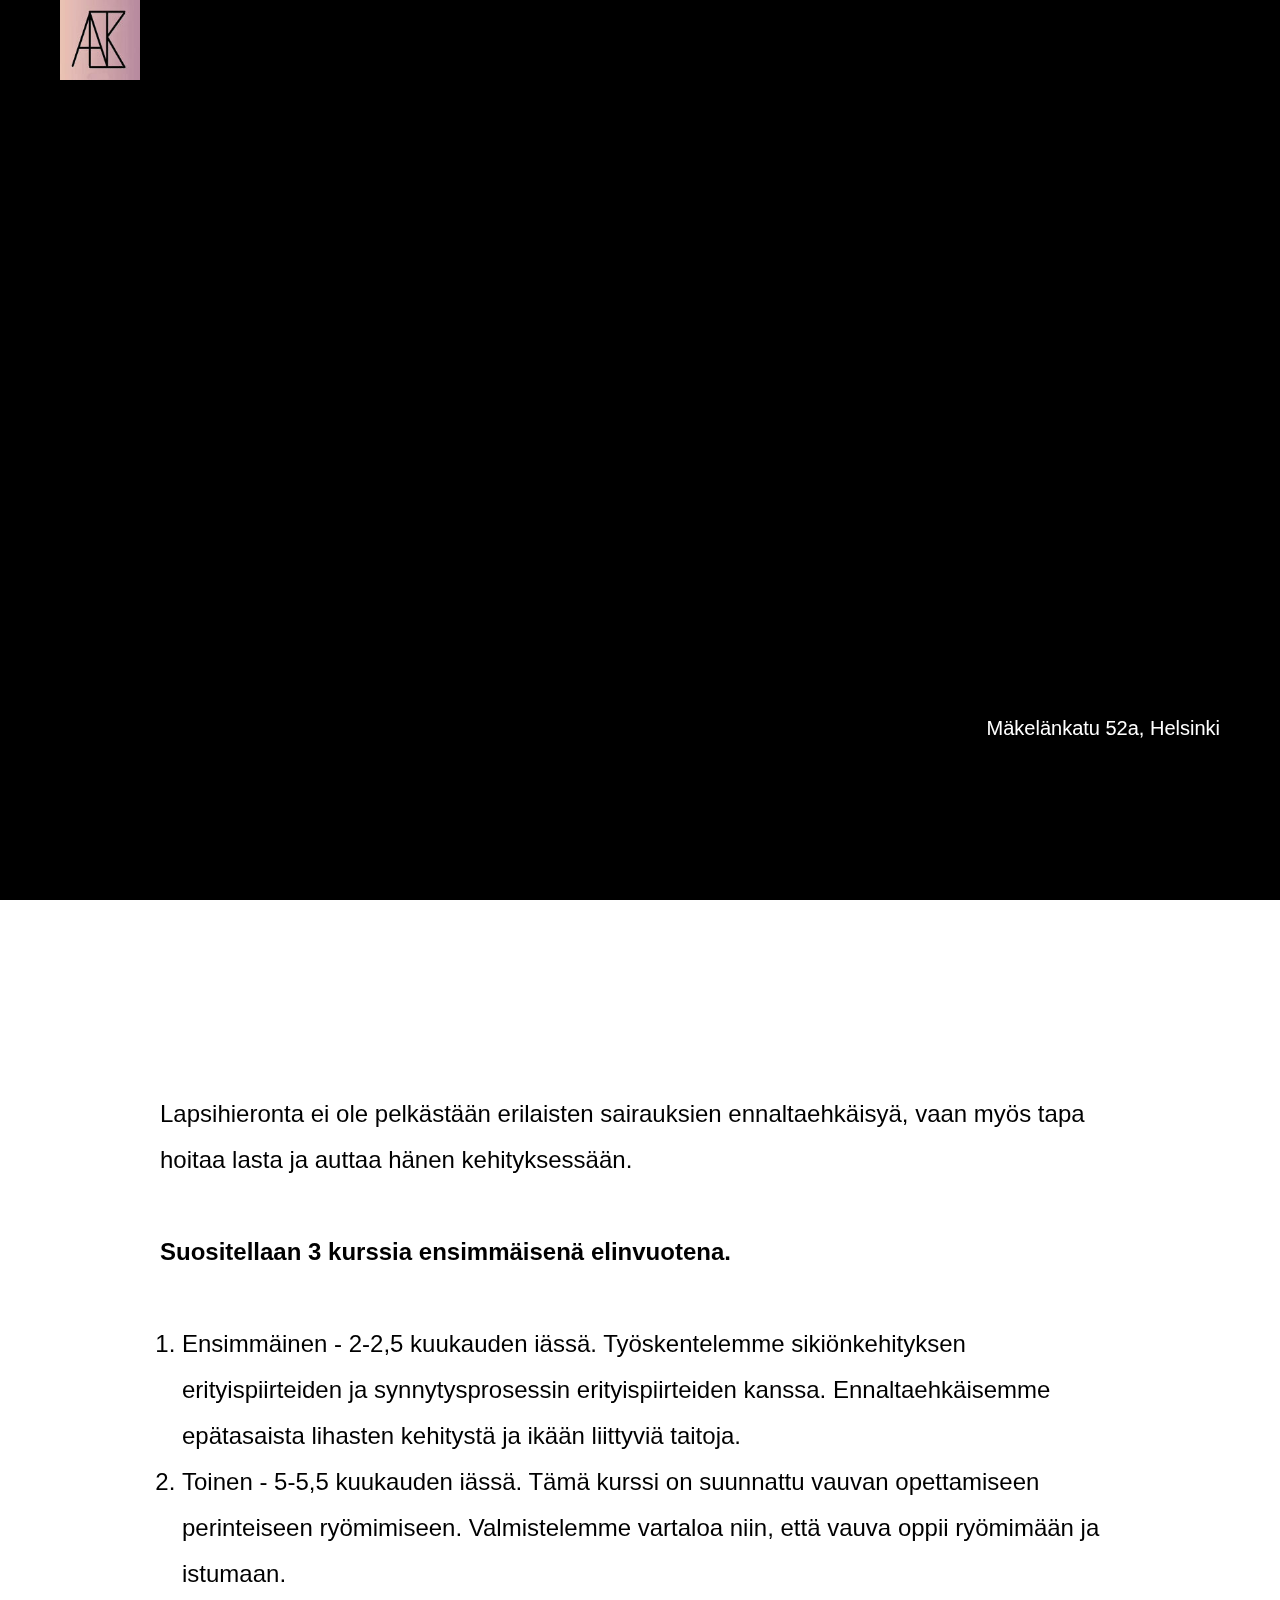
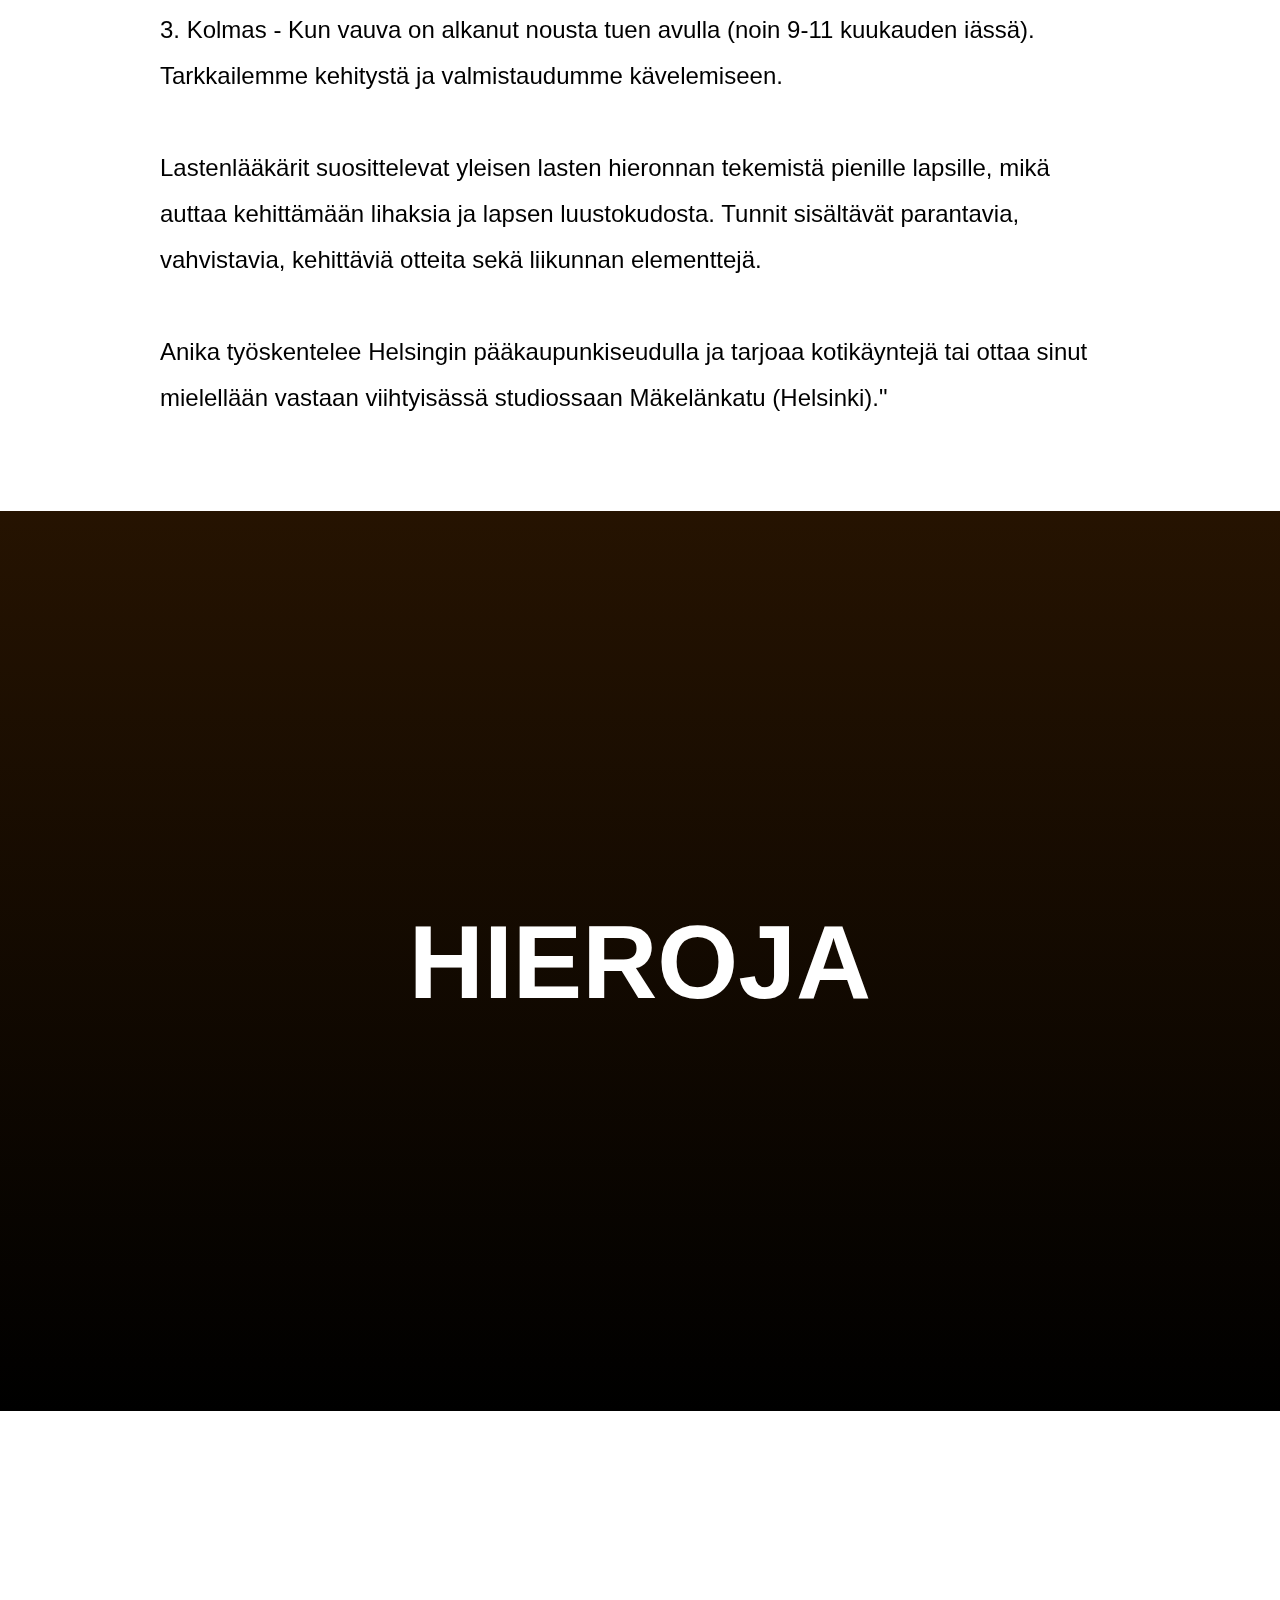
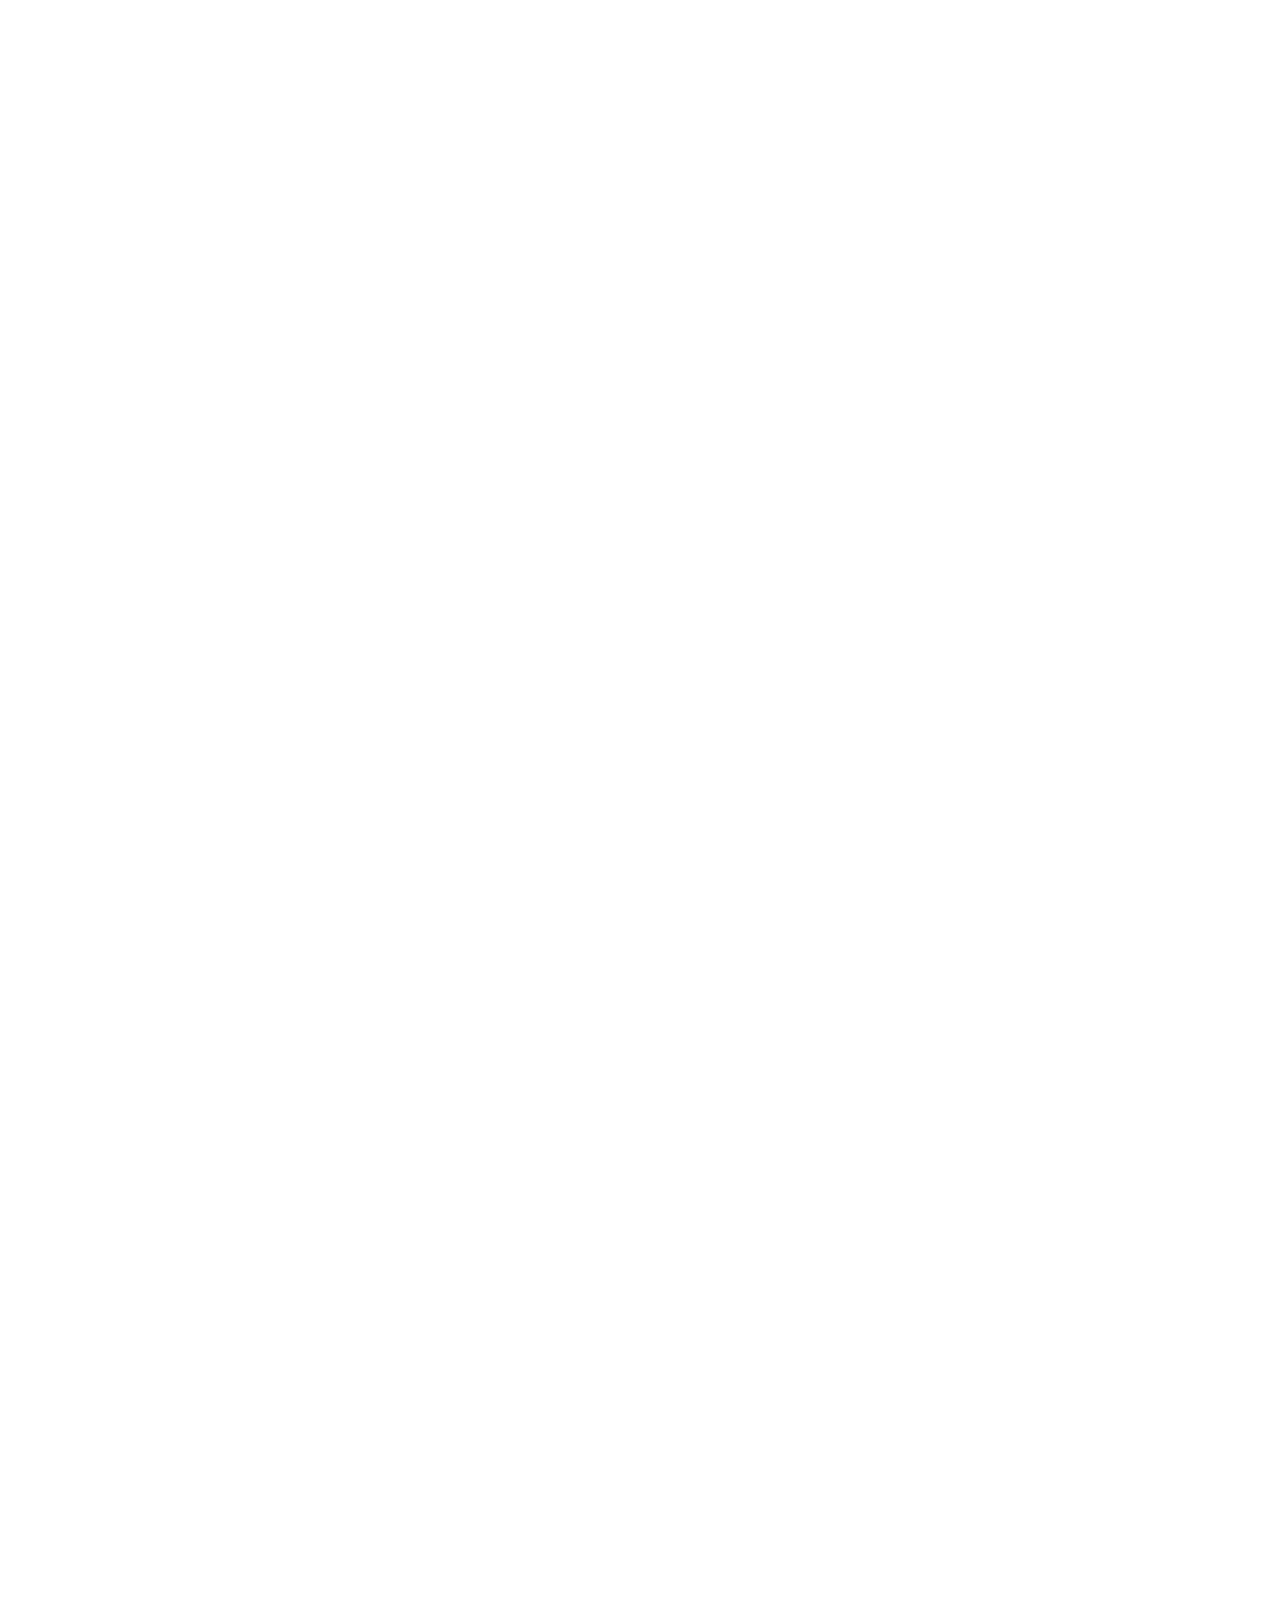
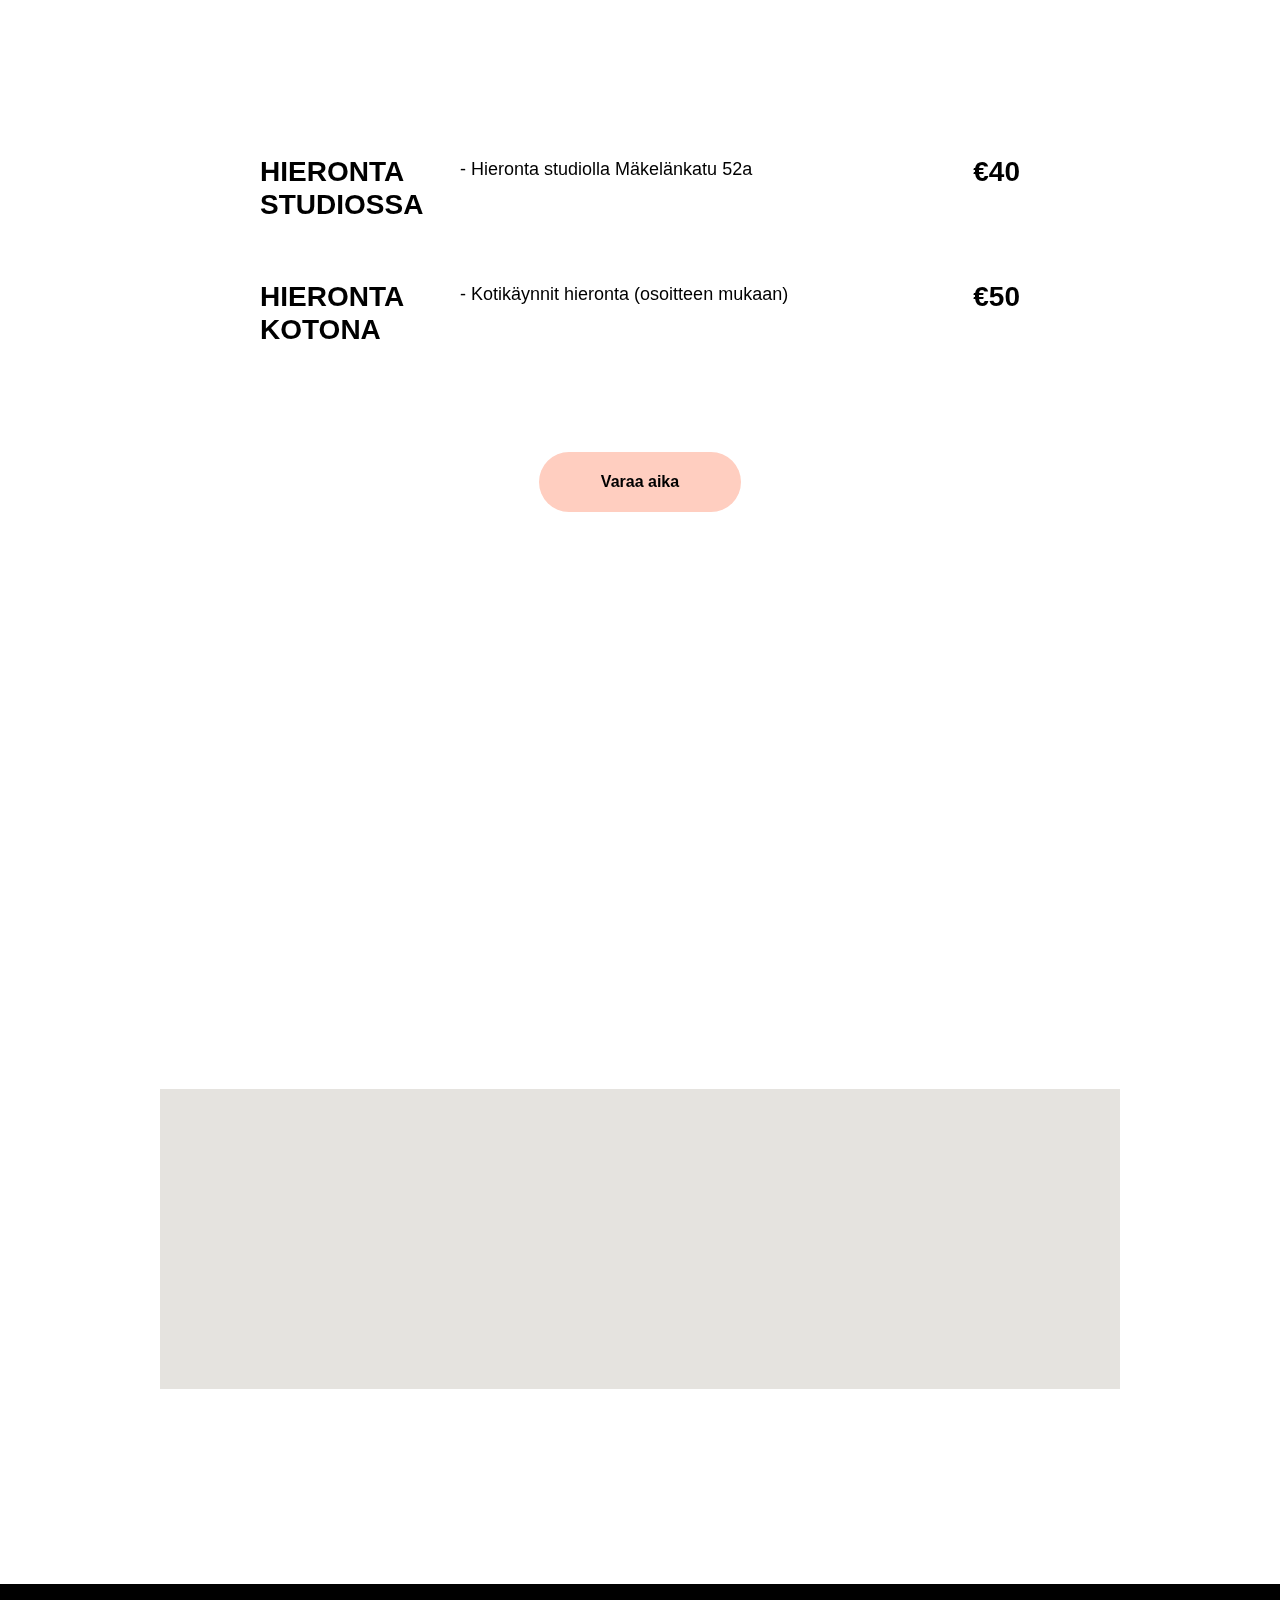
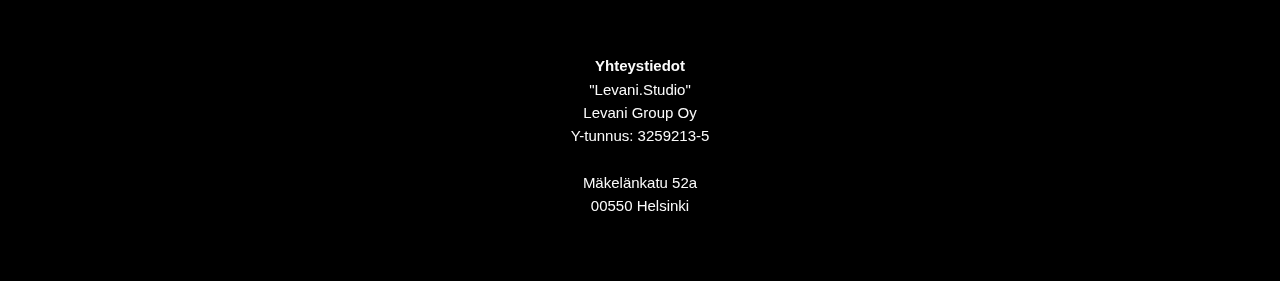
==== commit 5142f07c: "fixed hieroja" ====
--- a/index.html
+++ b/index.html
@@ -689,7 +689,7 @@
                     <div class="t-cover__wrapper t-valign_middle" style="height: 1010px;">
                         <div class="t102 t-align_center" data-hook-content="covercontent">
                             <div class="t102__title t-title" style="text-transform:uppercase;" field="title">
-                                ERIKOISLÄÄKÄRI
+                                Hieroja
                             </div>
                             <span class="space"></span></div>
                     </div>
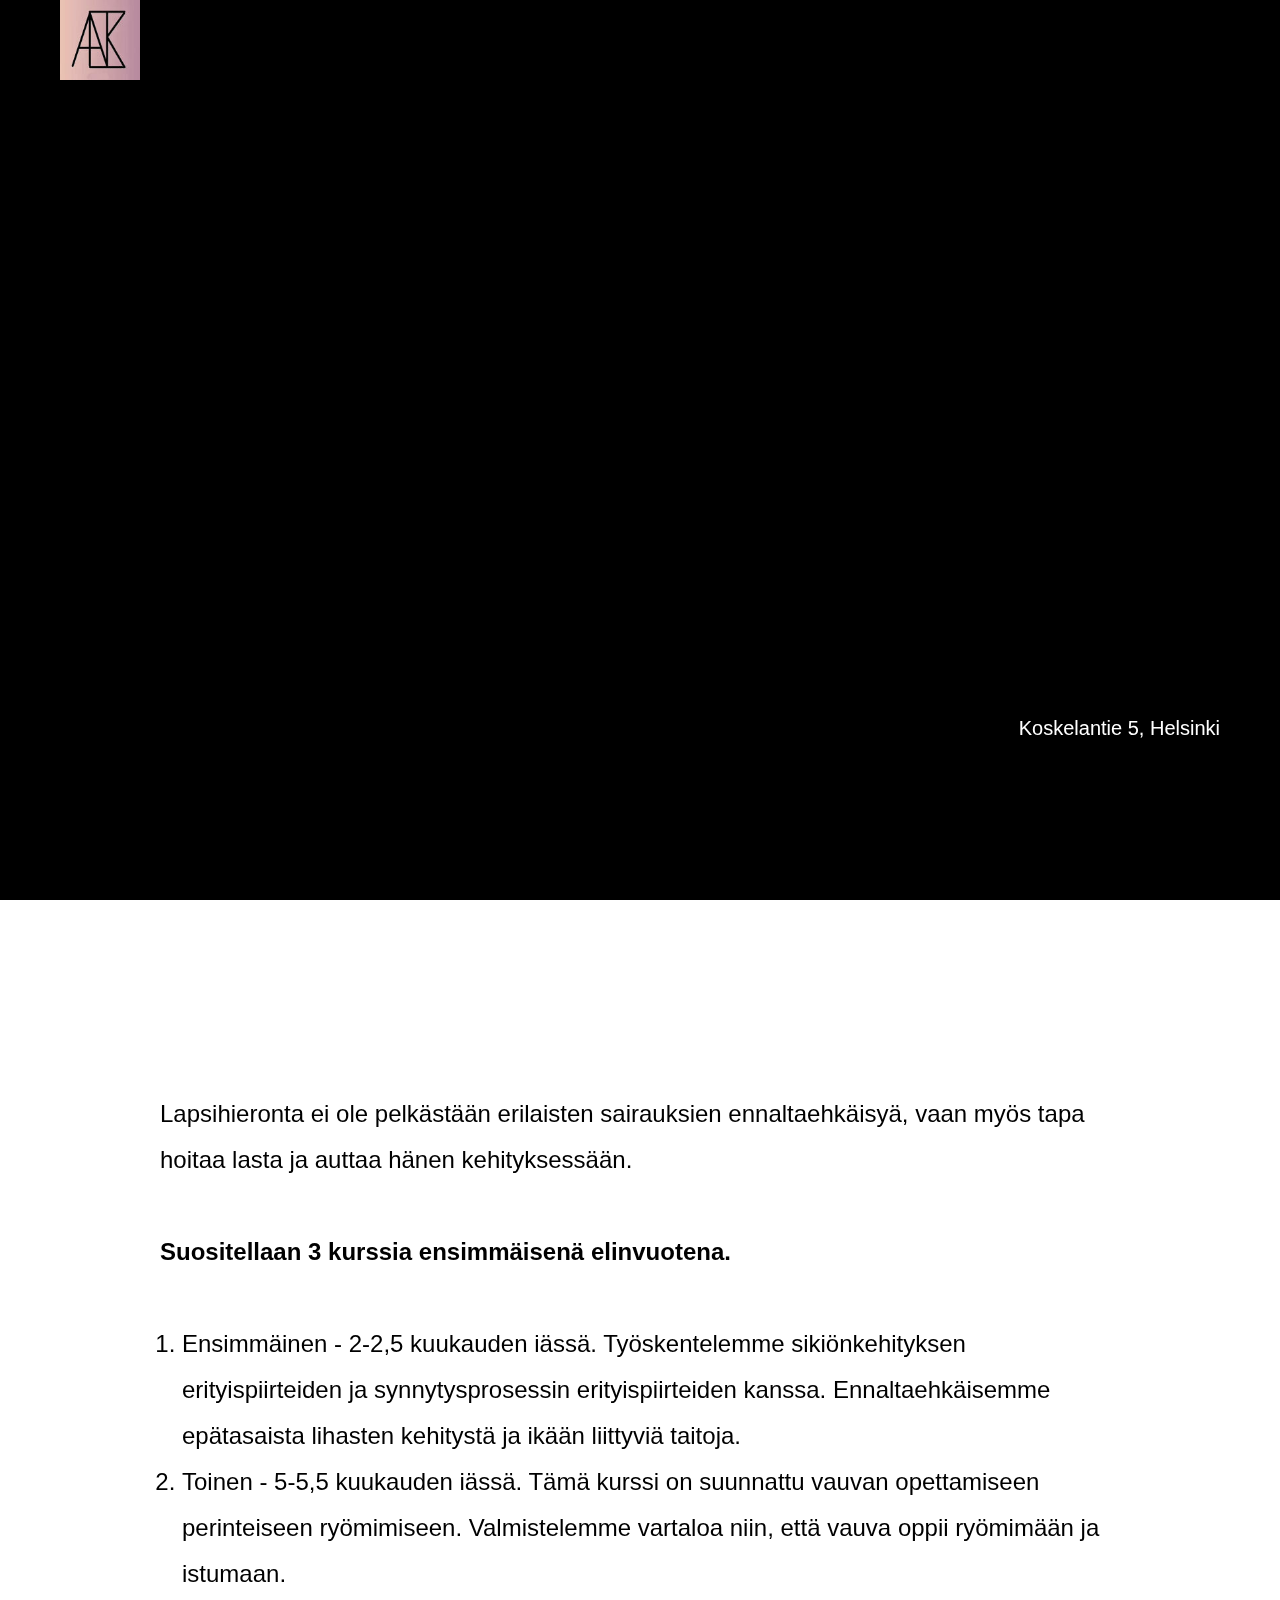
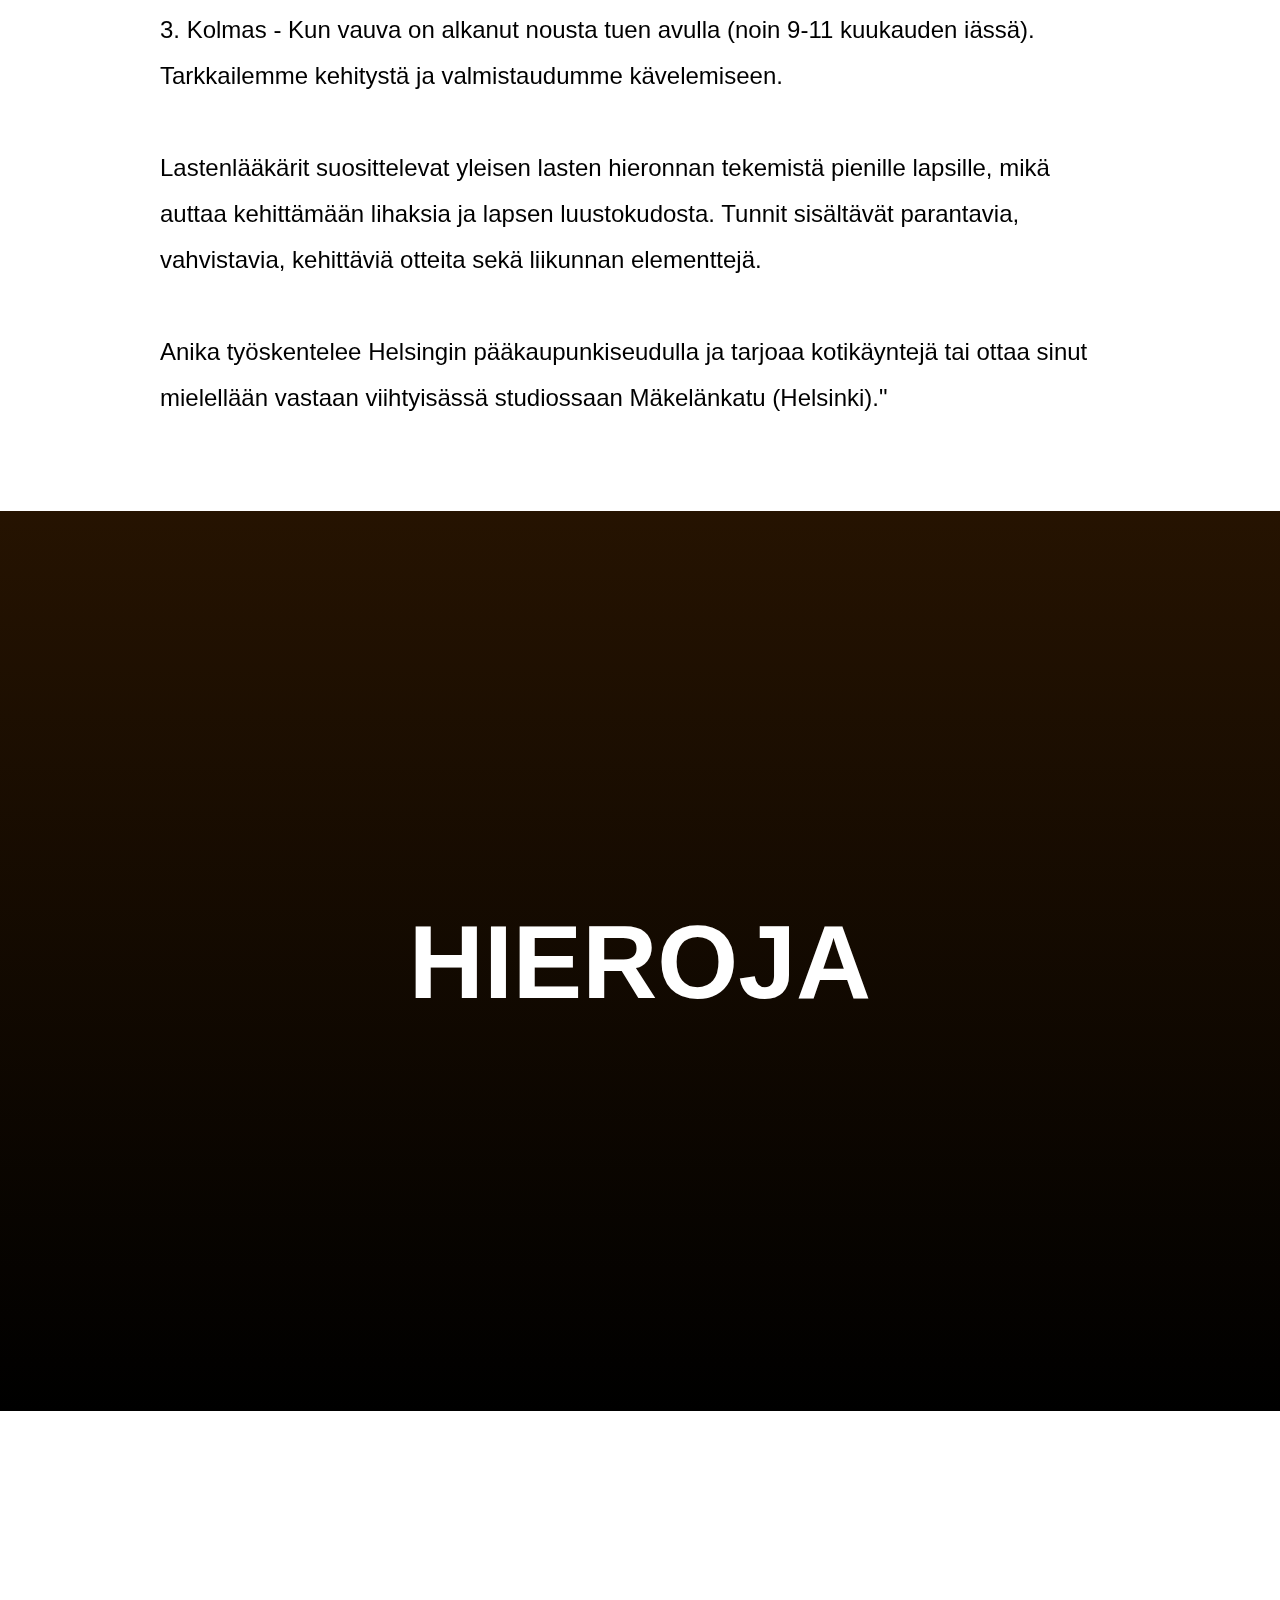
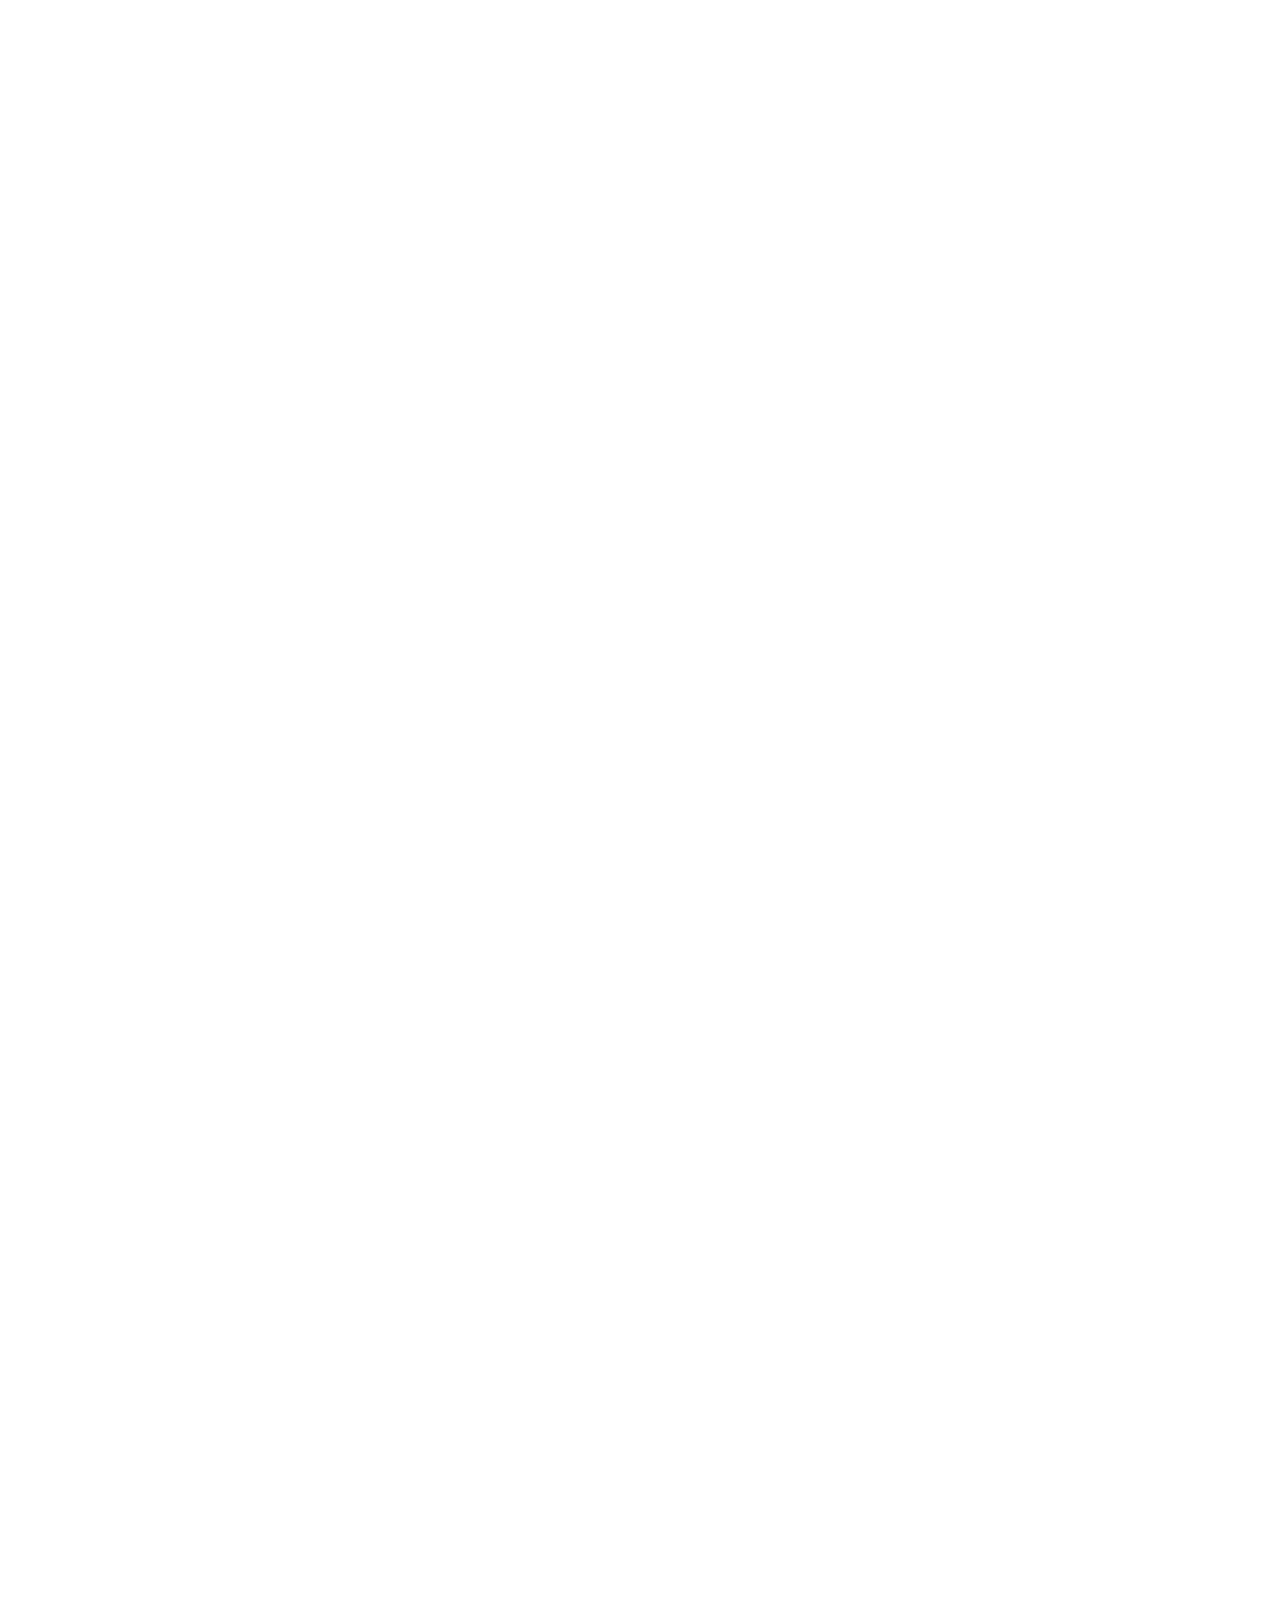
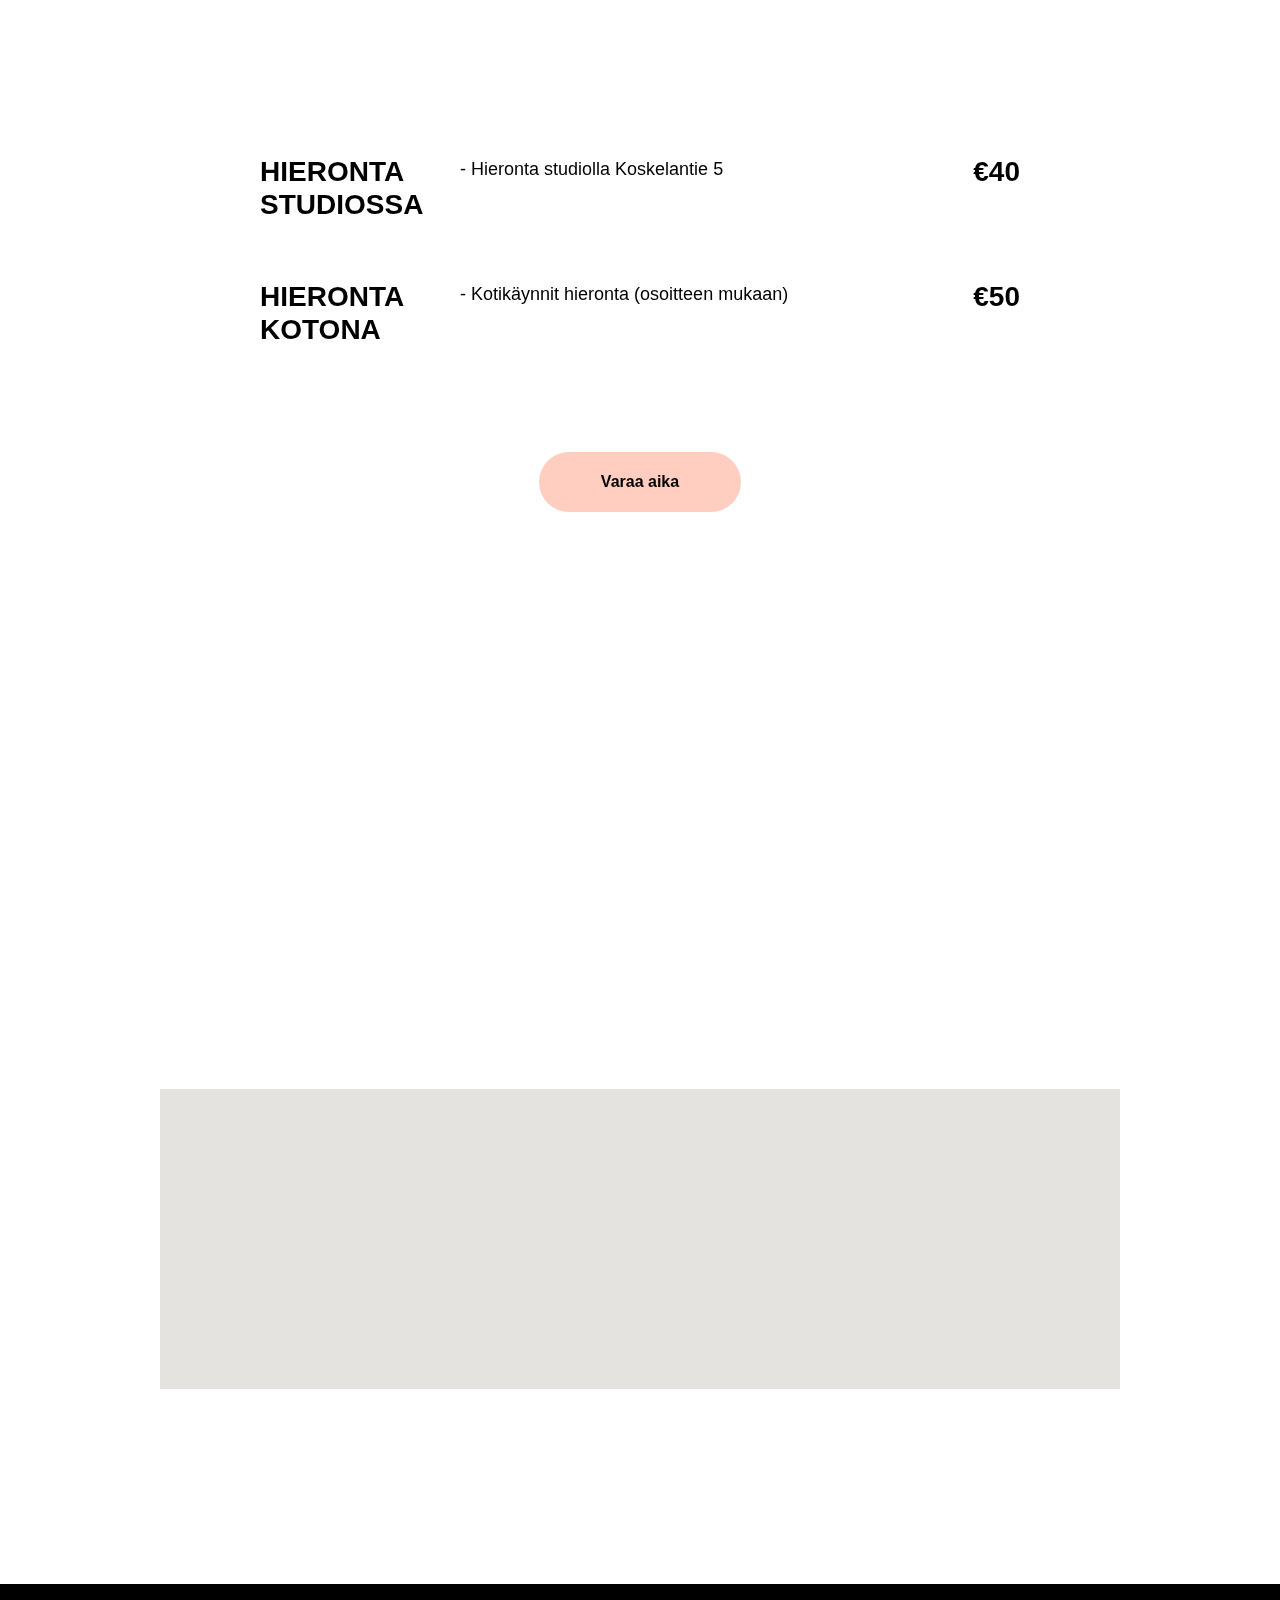
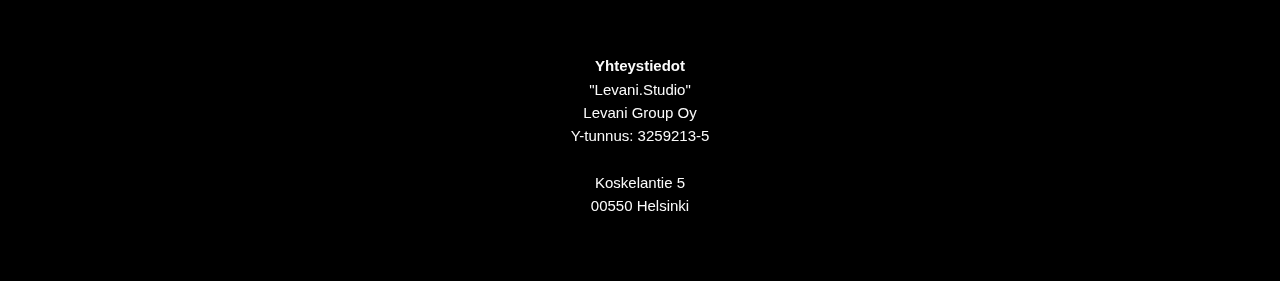
==== commit d2a24251: "changes address" ====
--- a/index.html
+++ b/index.html
@@ -21,7 +21,7 @@
 
     <meta property="og:url" content="http://massage.epil.fi/index.html">
     <meta property="og:title" content="Lasten hieronta Helsingissä">
-    <meta property="og:description" content="Anika työskentelee pääkaupunkiseudulla Suomessa tarjoten kotikäyntejä tai ottaen teidät mielellään vastaan viihtyisässä studiollaan osoitteessa Mäkelänkatu 52a (Helsinki).">
+    <meta property="og:description" content="Anika työskentelee pääkaupunkiseudulla Suomessa tarjoten kotikäyntejä tai ottaen teidät mielellään vastaan viihtyisässä studiollaan osoitteessa Koskelantie 5 (Helsinki).">
 
     <meta property="og:type" content="website">
     <meta property="og:image"
@@ -625,7 +625,7 @@
                                 <p style="text-align: right;">Lasten HIERONTA HELSINKI</p></h1>
                             <div class="t102__descr t-descr t-descr_md t-animate t-animate_started"
                                  data-animate-style="fadeinup" data-animate-group="yes" style="transition-delay: 0.3s;"
-                                 field="descr">Mäkelänkatu 52a, Helsinki
+                                 field="descr">Koskelantie 5, Helsinki
                             </div>
                             <span class="space"></span></div>
                     </div>
@@ -779,7 +779,7 @@
                         <div class="t681__tablewrapper">
                             <div class="t681__textwrapper">
                                 <div class="t681__price t-descr t-descr_sm" style="" field="li_descr__1493289538895">-
-                                    Hieronta studiolla Mäkelänkatu 52a
+                                    Hieronta studiolla Koskelantie 5
                                 </div>
                             </div>
                             <div class="t681__pricewrapper">
@@ -858,7 +858,7 @@
                                                          data-original="https://static.tildacdn.info/tild3363-3837-4130-b437-656264396531/pink_lacation.png"
                                                          imgfield="img2" style="width:100px;" alt="">
                         <div class="t567__title t-name t-name_xl" style="" field="title2">Osoite</div>
-                        <div class="t567__descr t-text t-text_sm" style="" field="descr2">Mäkelänkatu 52a<br>Helsinki
+                        <div class="t567__descr t-text t-text_sm" style="" field="descr2">Koskelantie 5<br>Helsinki
                         </div>
                     </div>
                 </div>
@@ -889,9 +889,9 @@
                     <script type="text/javascript">var arMapMarkers486437274 = [
                         {
                             title: "Levani",
-                            descr: "",
-                            lat: "60.19671305993684",
-                            lng: "24.951278640667937",
+                            descr: "Baby massage",
+                            lat: "60.208399348179114",
+                            lng: "24.94679140022974",
                             color: null,
                             url: null,
                             isOpen: false,
@@ -915,7 +915,7 @@
                                 if (map.getAttribute('data-maplazy-load') === 'false') {
                                     map.setAttribute('data-maplazy-load', 'true');
                                     t_onFuncLoad('t_appendGoogleMap', function () {
-                                        t_appendGoogleMap("486437274", "");
+                                        t_appendGoogleMap("486437274", "AIzaSyBYeaCJHlGI8QZqOtamPuCXlzQ06g3YRvU");
                                     });
                                 }
                             }
@@ -949,7 +949,7 @@
                 <div class="t-col t-col_6 t-prefix_3">
                     <div class="t046__text t-text t-text_xs" style="color:#fbfbfb;" field="text">
                         <strong>Yhteystiedot</strong><br>"Levani.Studio"<br>Levani Group Oy<br>Y-tunnus:
-                        3259213-5<br><br>Mäkelänkatu 52a<br>00550 Helsinki <br><span
+                        3259213-5<br><br>Koskelantie 5<br>00550 Helsinki <br><span
                             style="color: rgb(123, 123, 123);"> </span></div>
                 </div>
             </div>
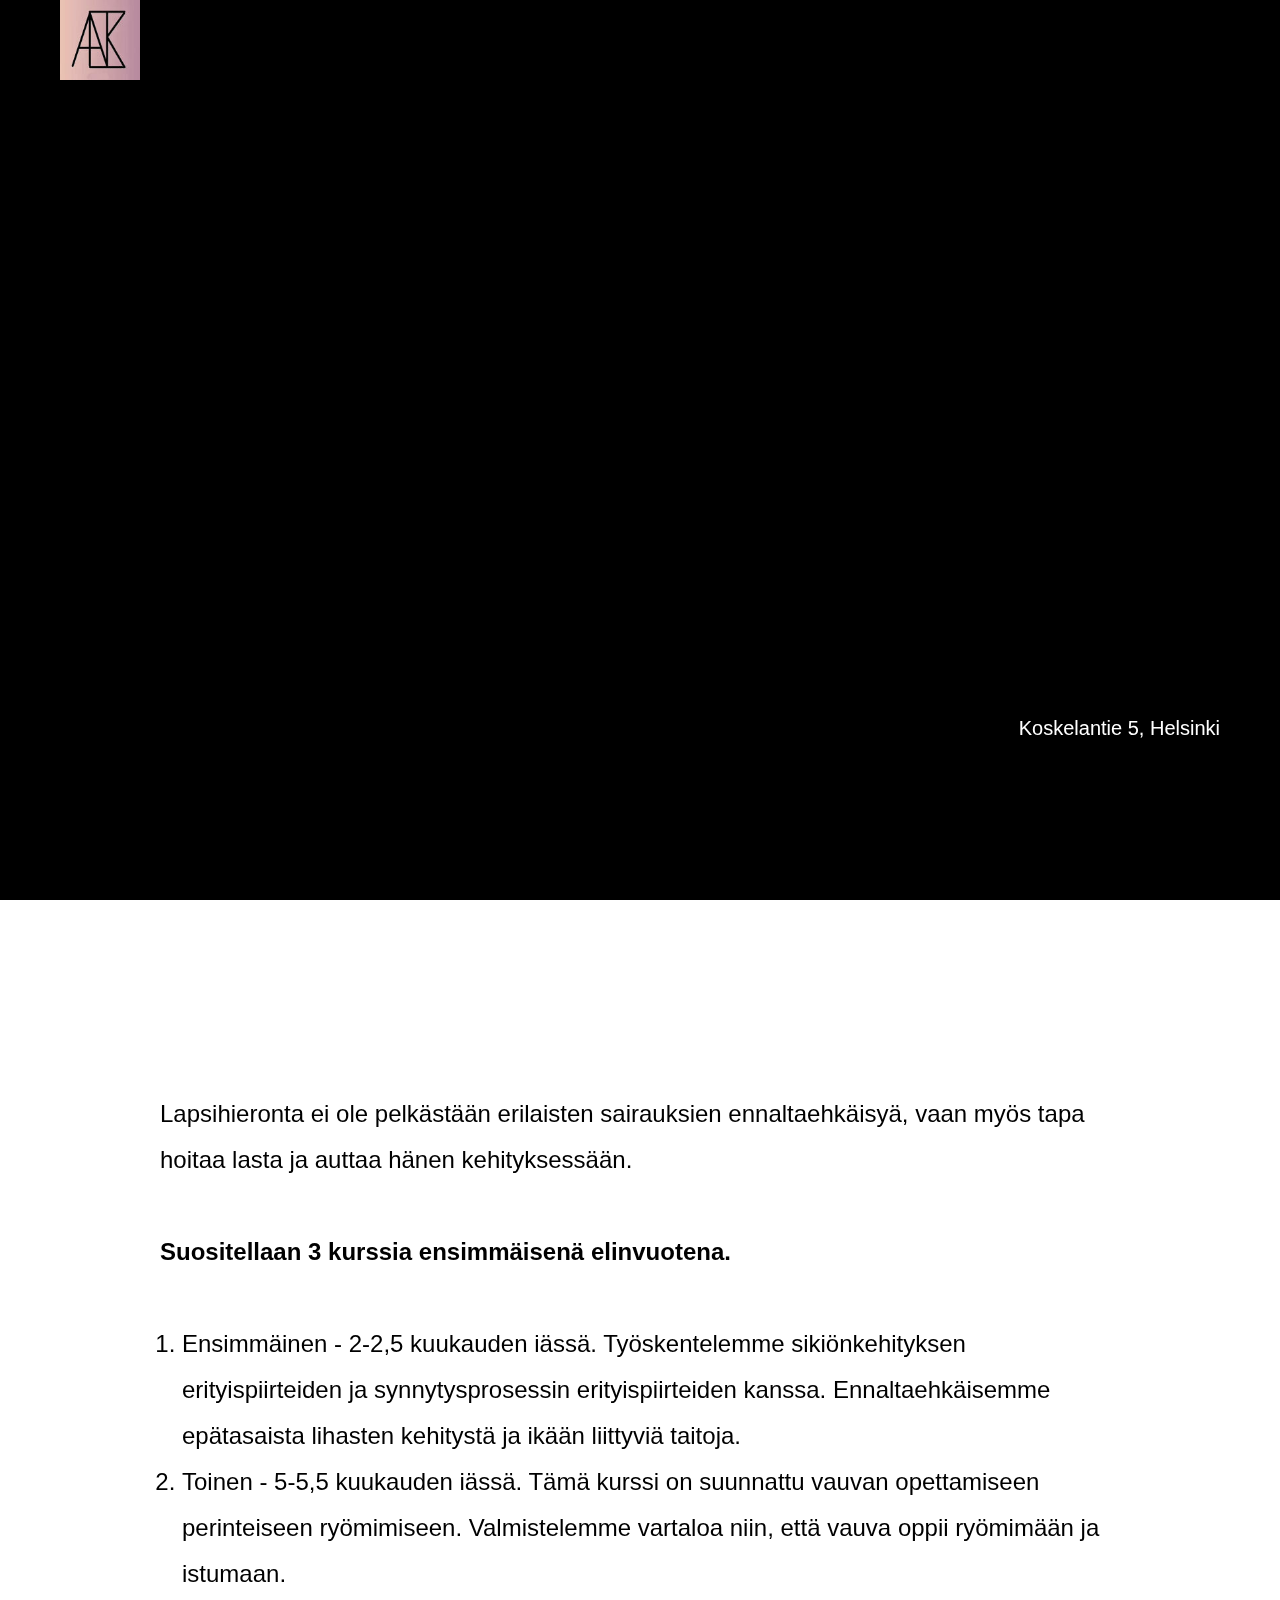
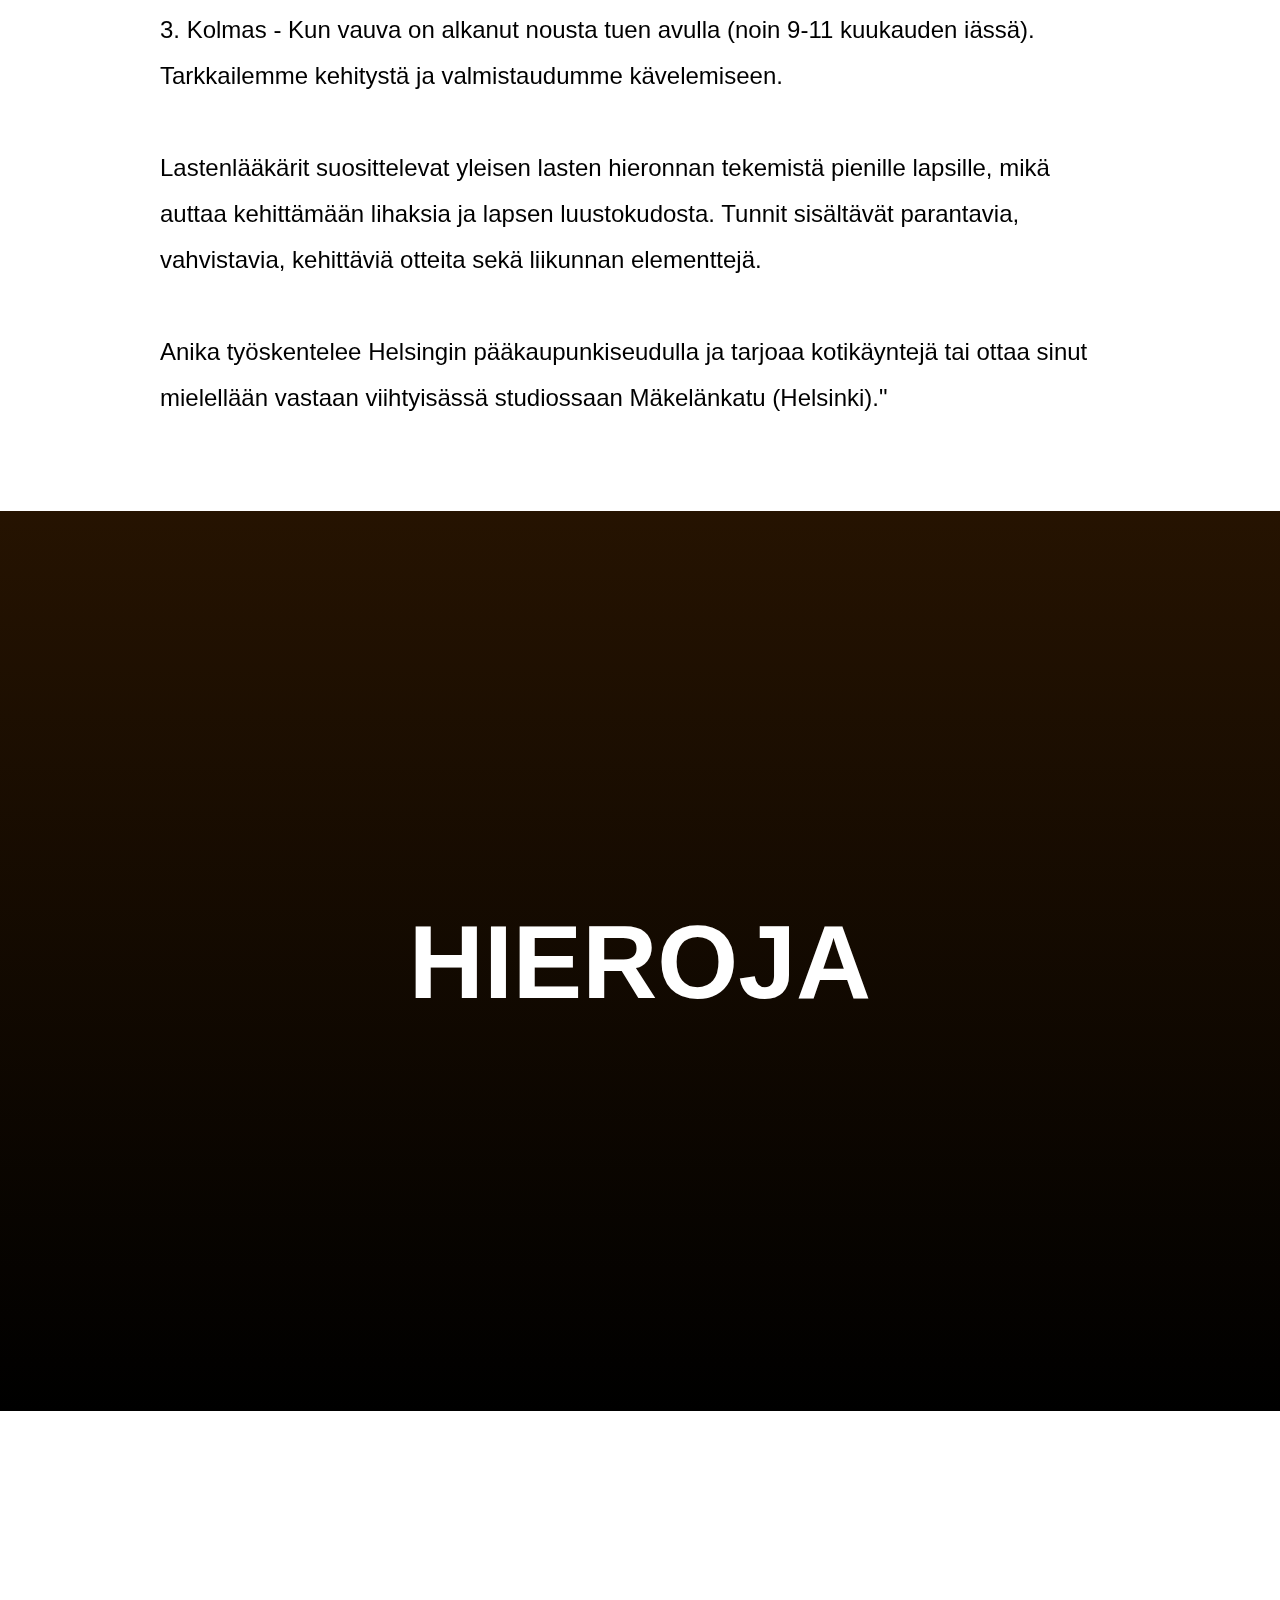
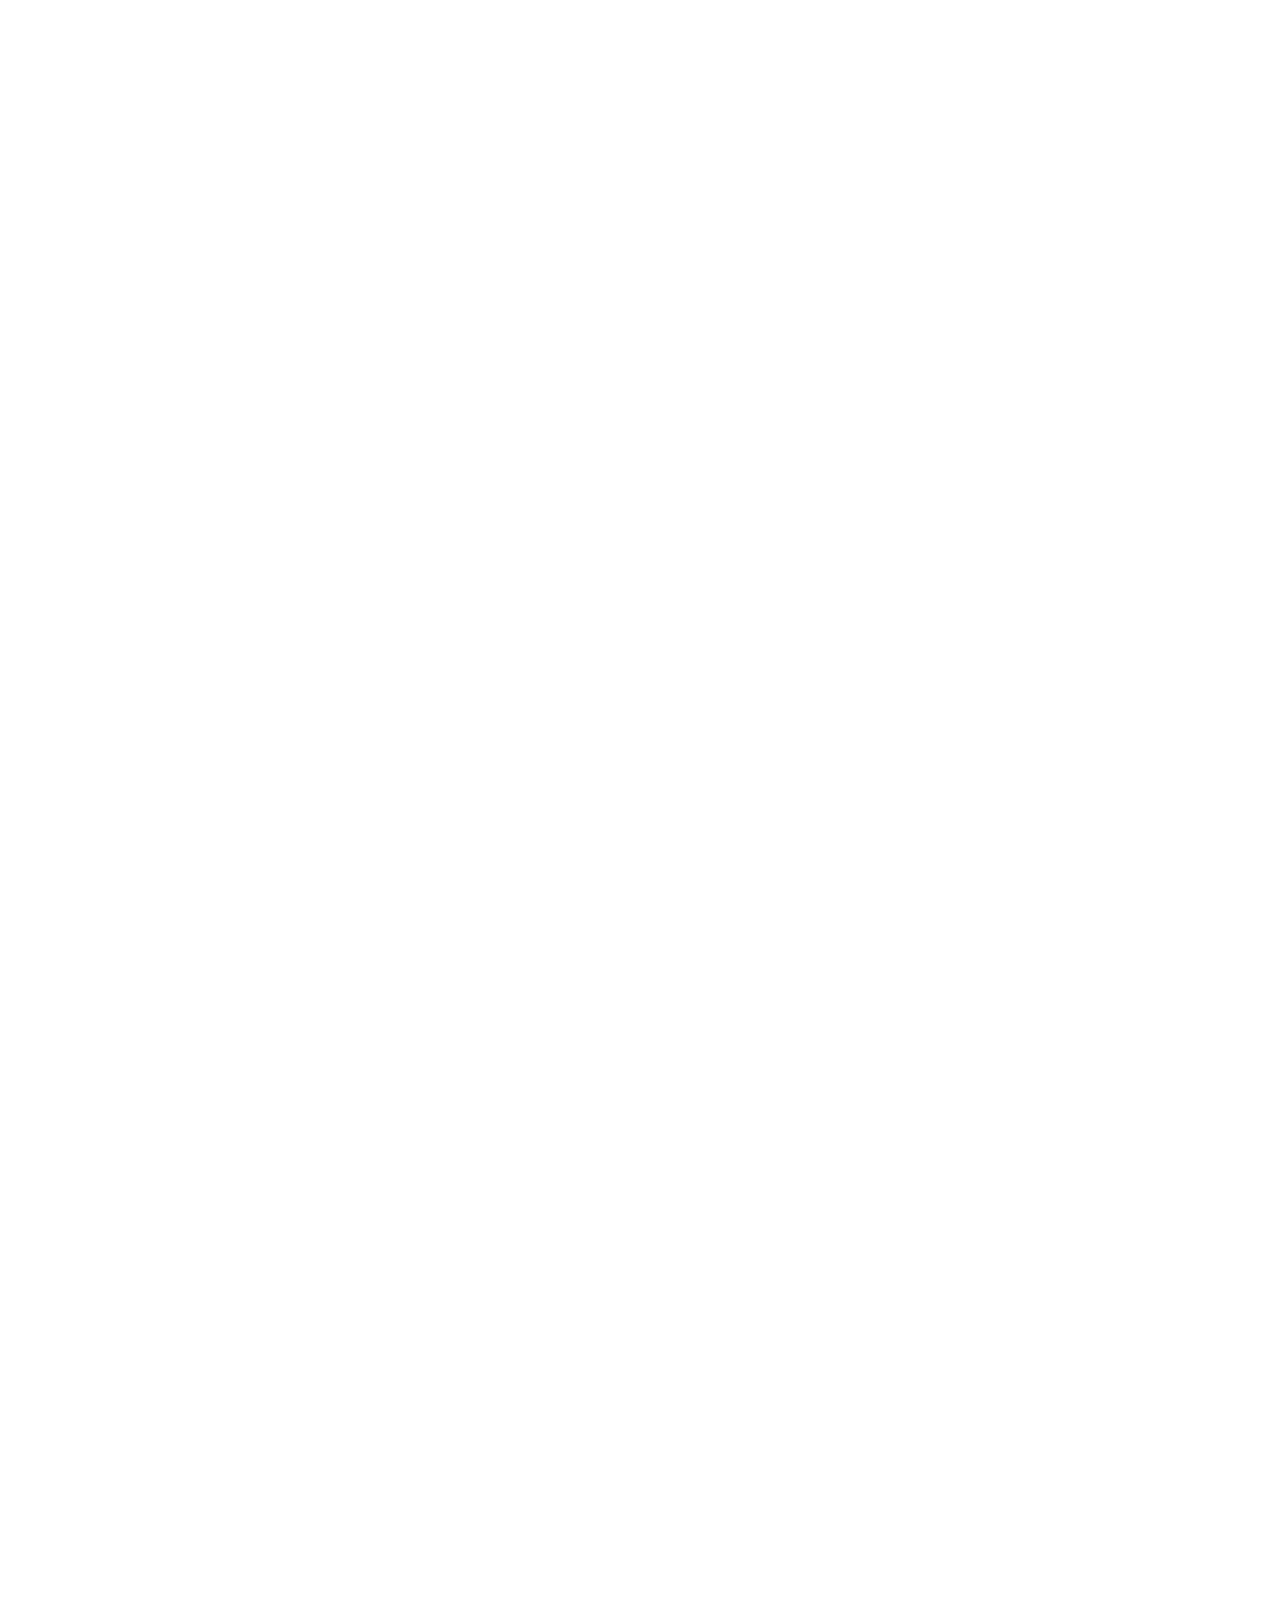
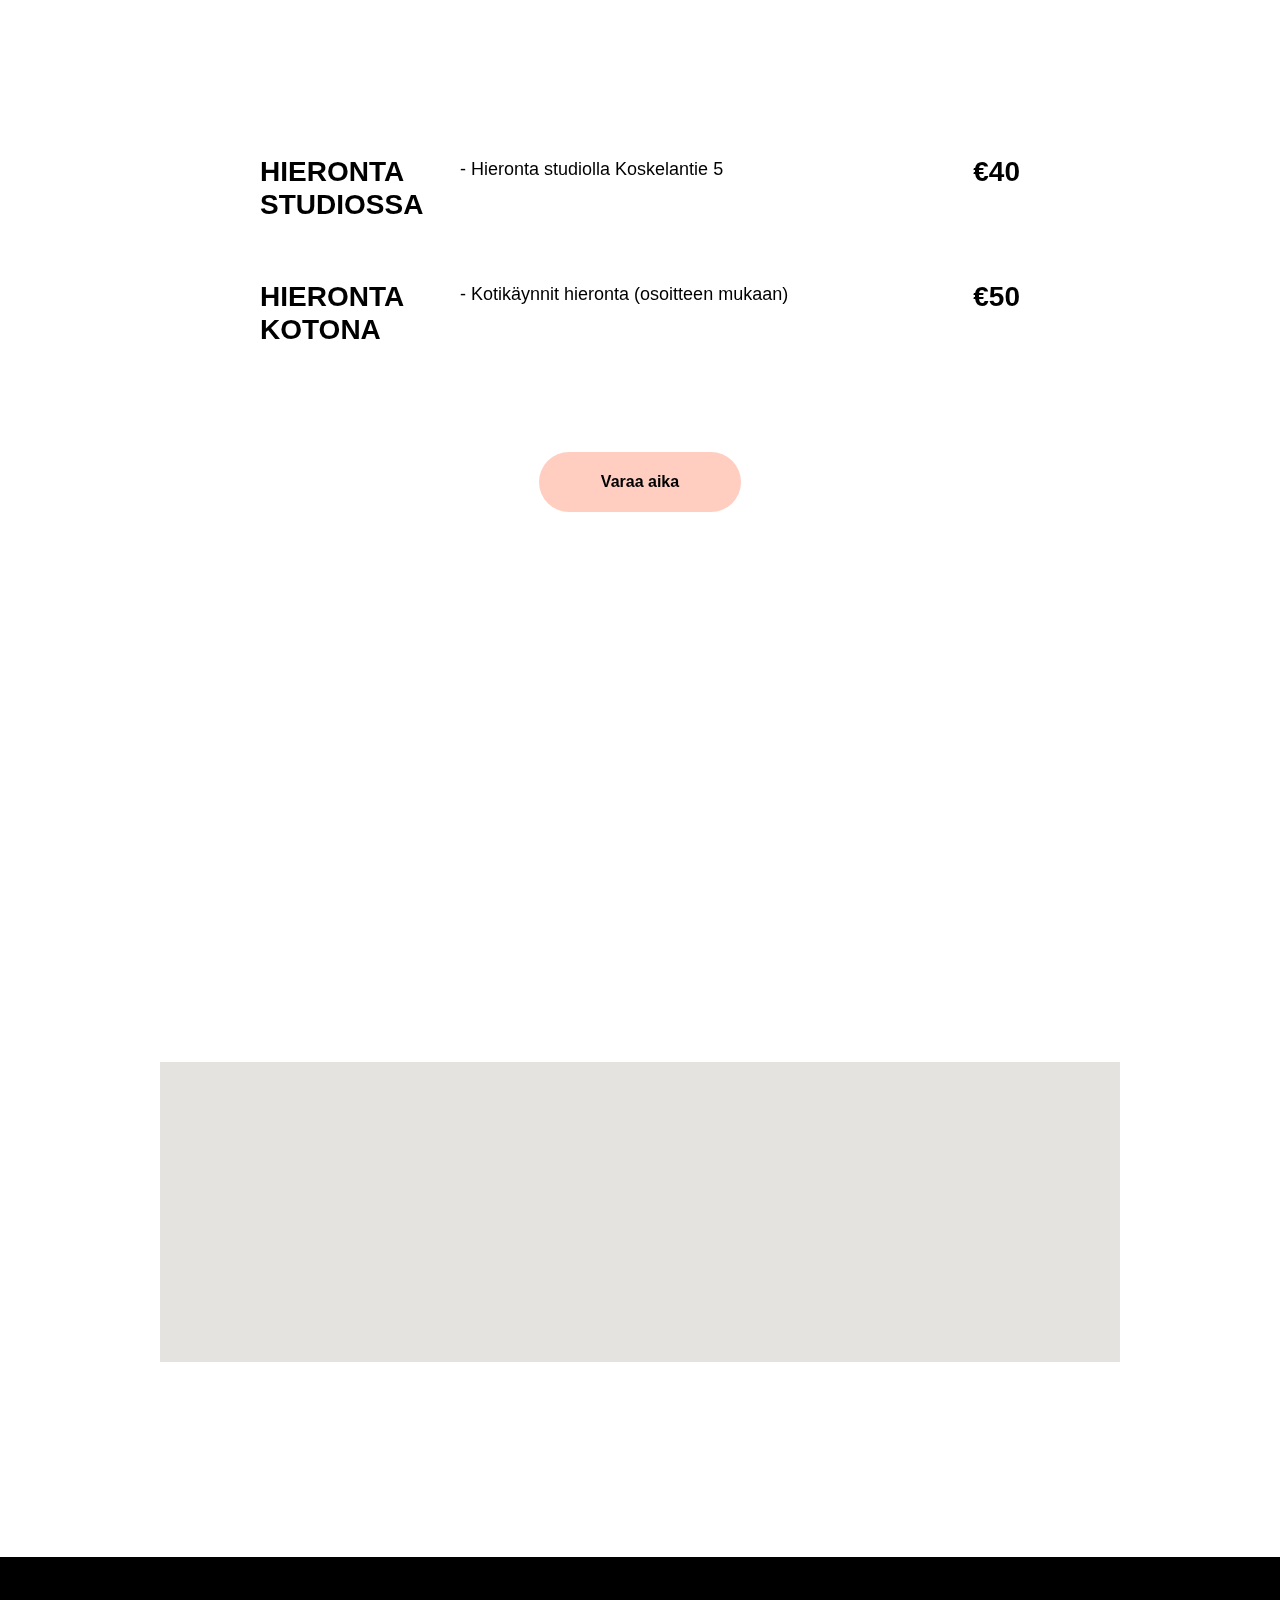
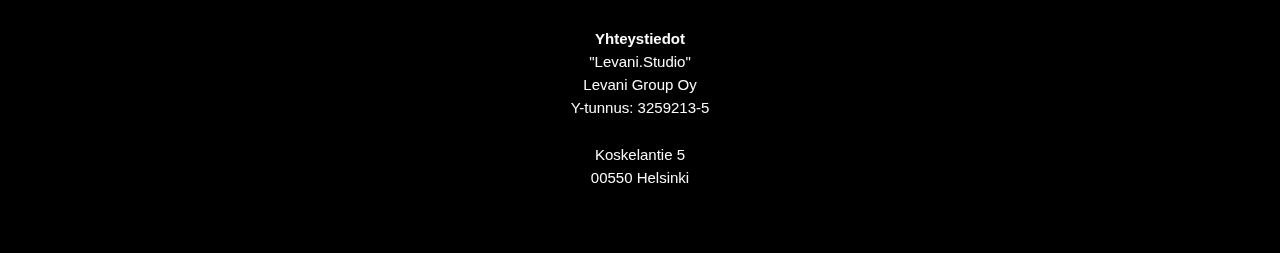
==== commit cacf58f8: "fixed parking places" ====
--- a/index.html
+++ b/index.html
@@ -869,8 +869,7 @@
                                                          data-original="https://static.tildacdn.info/tild3338-3434-4537-b739-323064373561/pink_car.png"
                                                          imgfield="img3" style="width:100px;" alt="">
                         <div class="t567__title t-name t-name_xl" style="" field="title3">Kuinka päästä perille</div>
-                        <div class="t567__descr t-text t-text_sm" style="" field="descr3">Salon läheisyydessä on pysäköintimahdollisuus,
-                            lähin metroasema on  «Sörnäinen».
+                        <div class="t567__descr t-text t-text_sm" style="" field="descr3">Rakennuksen ympärillä on paljon ilmaisia pysäköintipaikkoja.
                         </div>
                     </div>
                 </div>
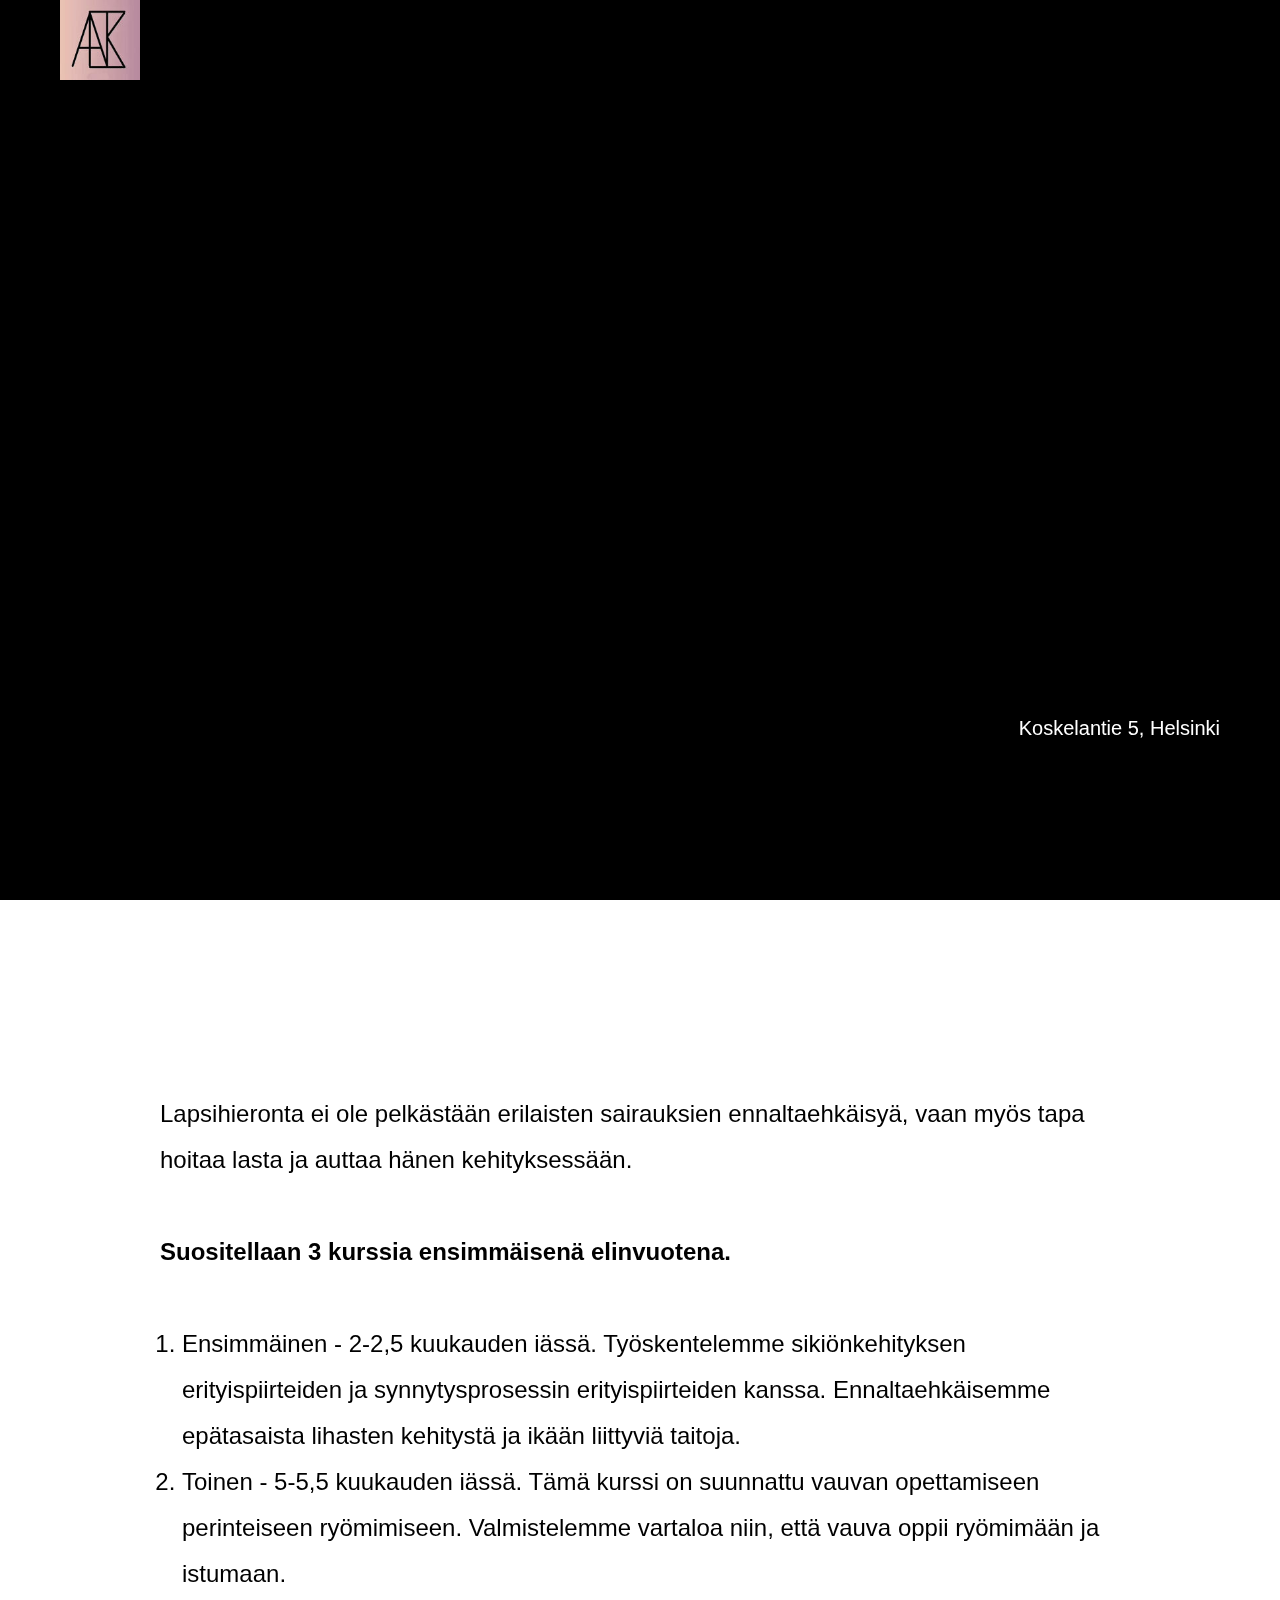
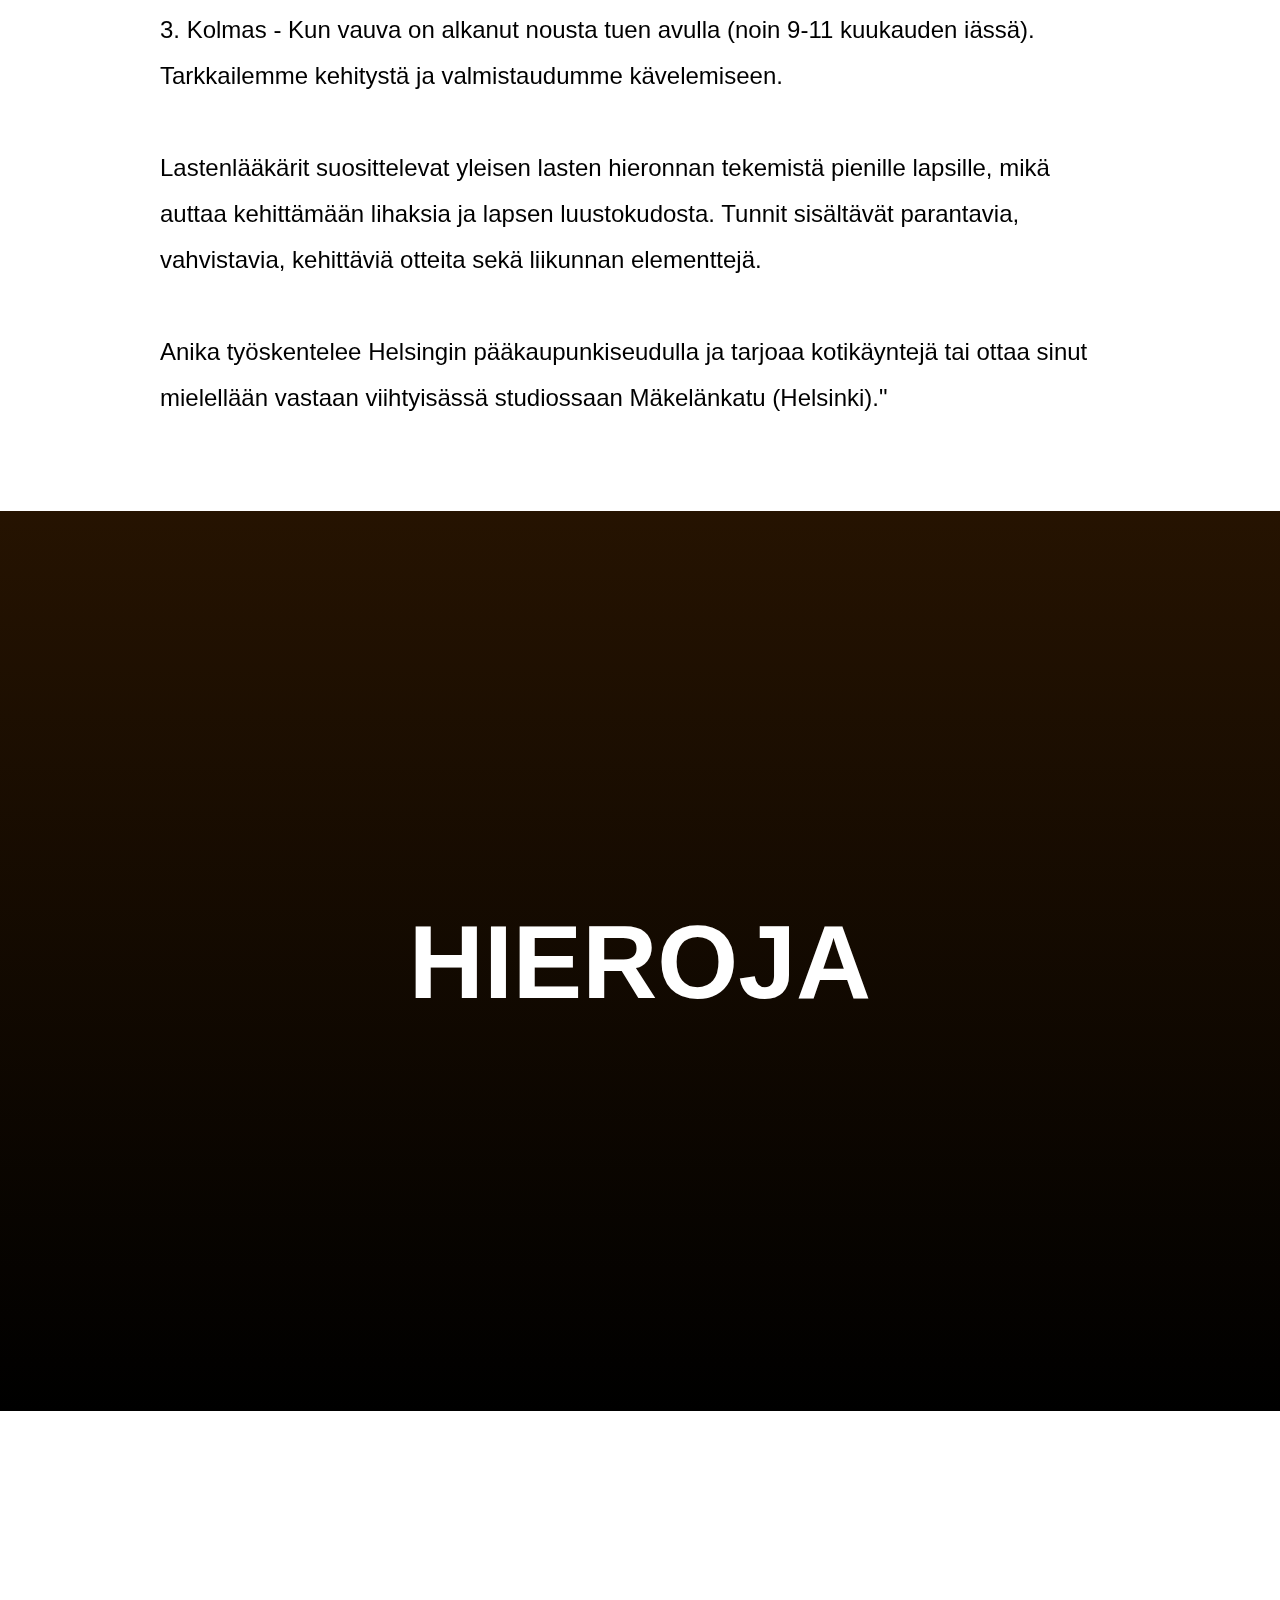
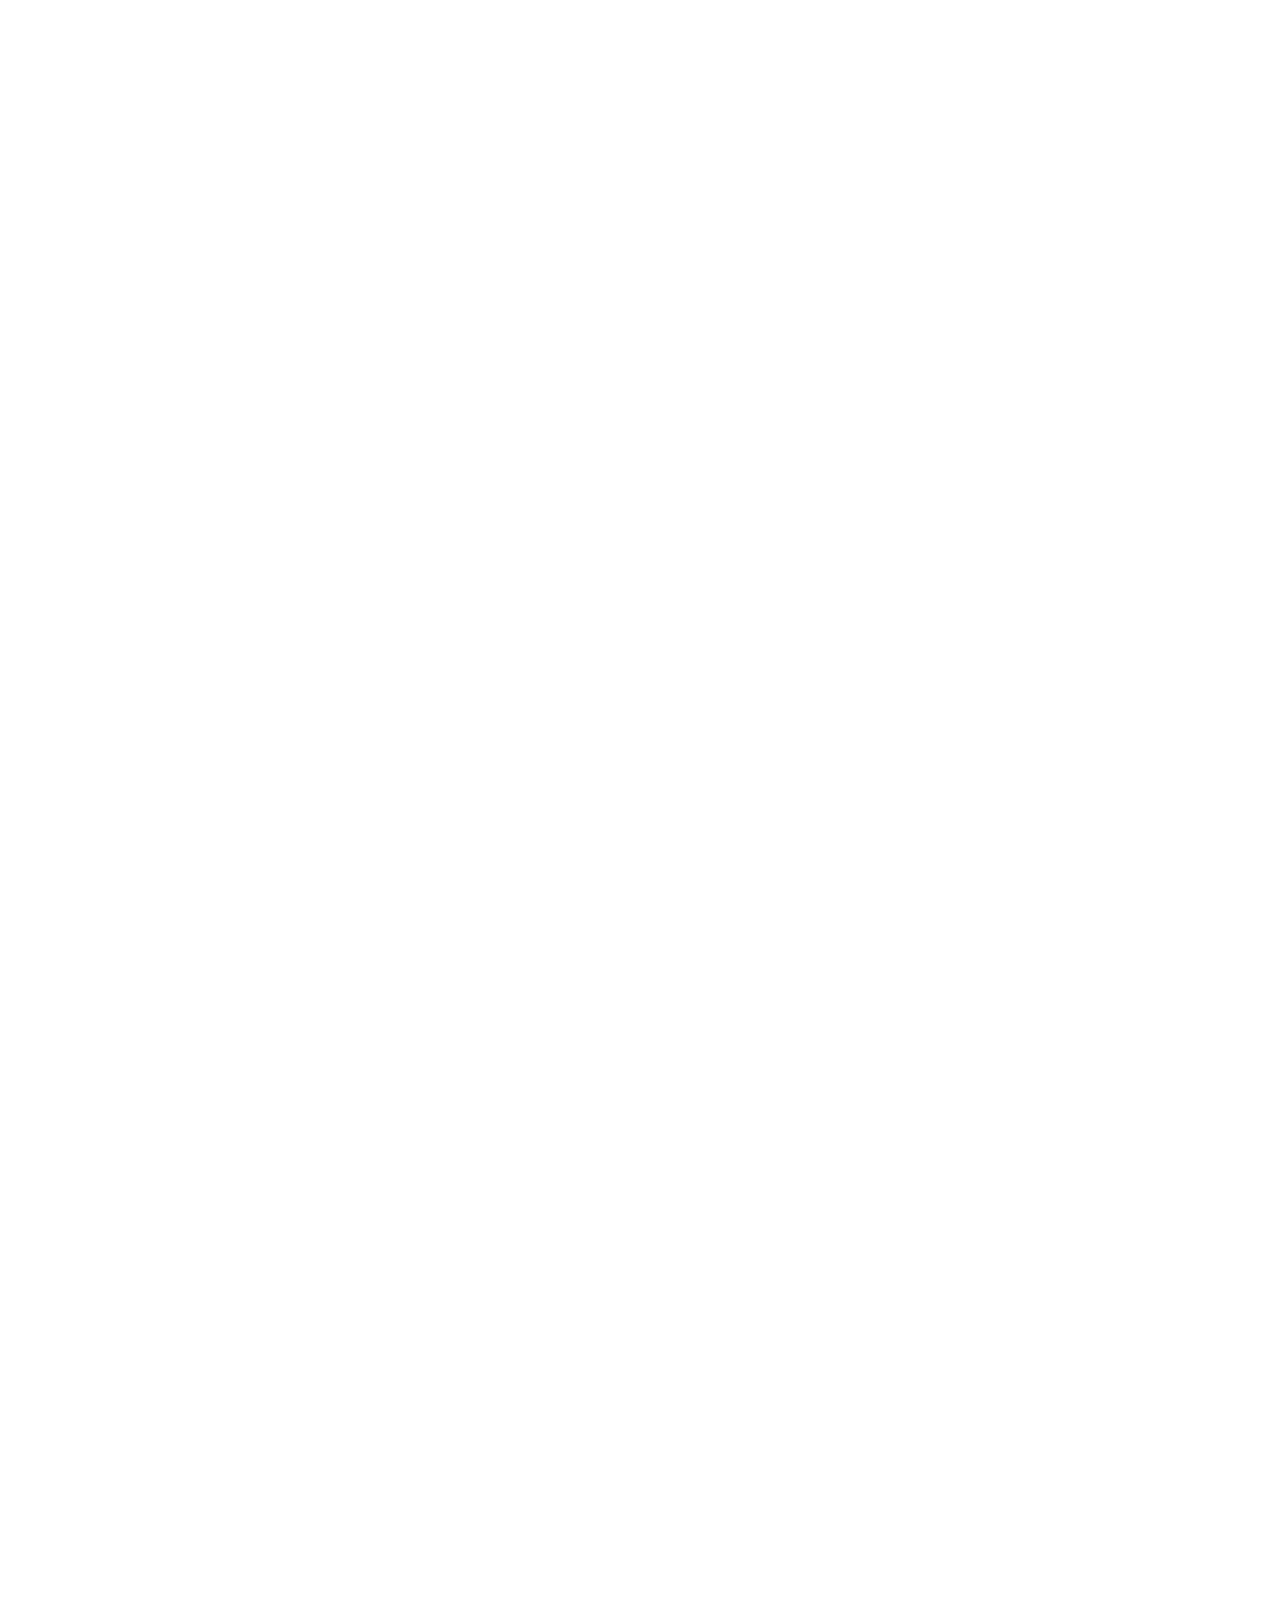
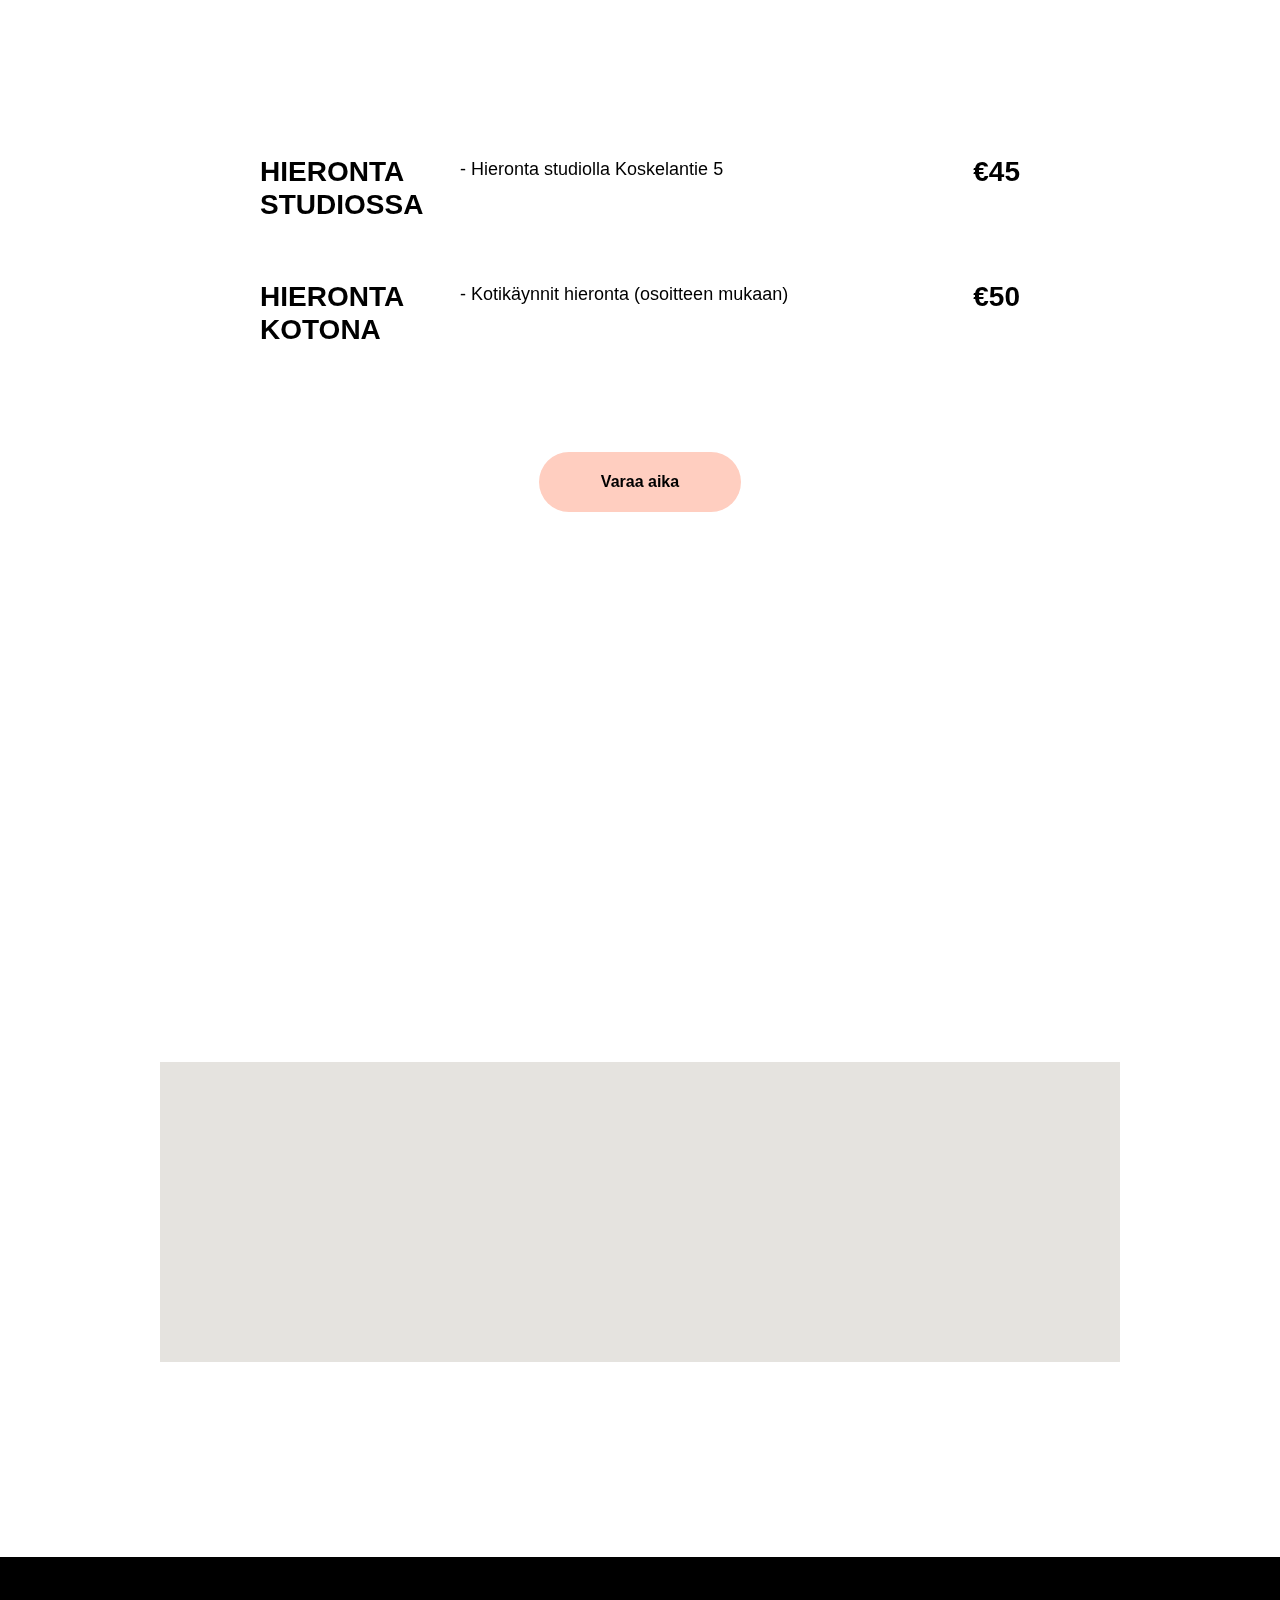
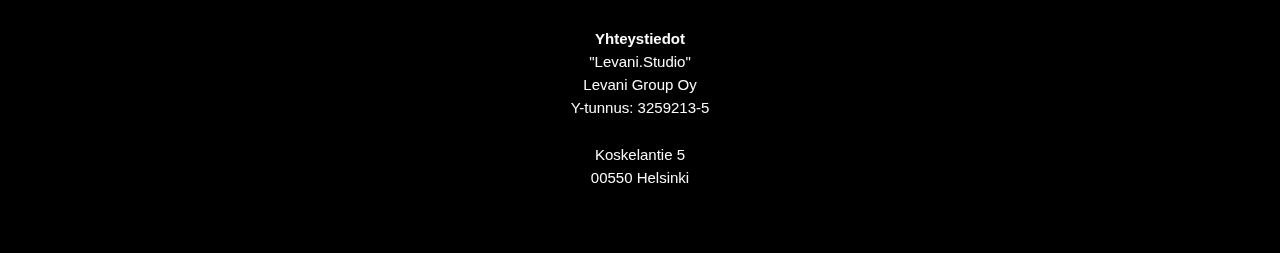
==== commit adb56d48: "changed price to 45" ====
--- a/index.html
+++ b/index.html
@@ -784,7 +784,7 @@
                             </div>
                             <div class="t681__pricewrapper">
                                 <div class="t681__price t-heading t-heading_sm" style=""
-                                     field="li_title2__1493289538895" data-redactor-toolbar="no">€40
+                                     field="li_title2__1493289538895" data-redactor-toolbar="no">€45
                                 </div>
                             </div>
                         </div>
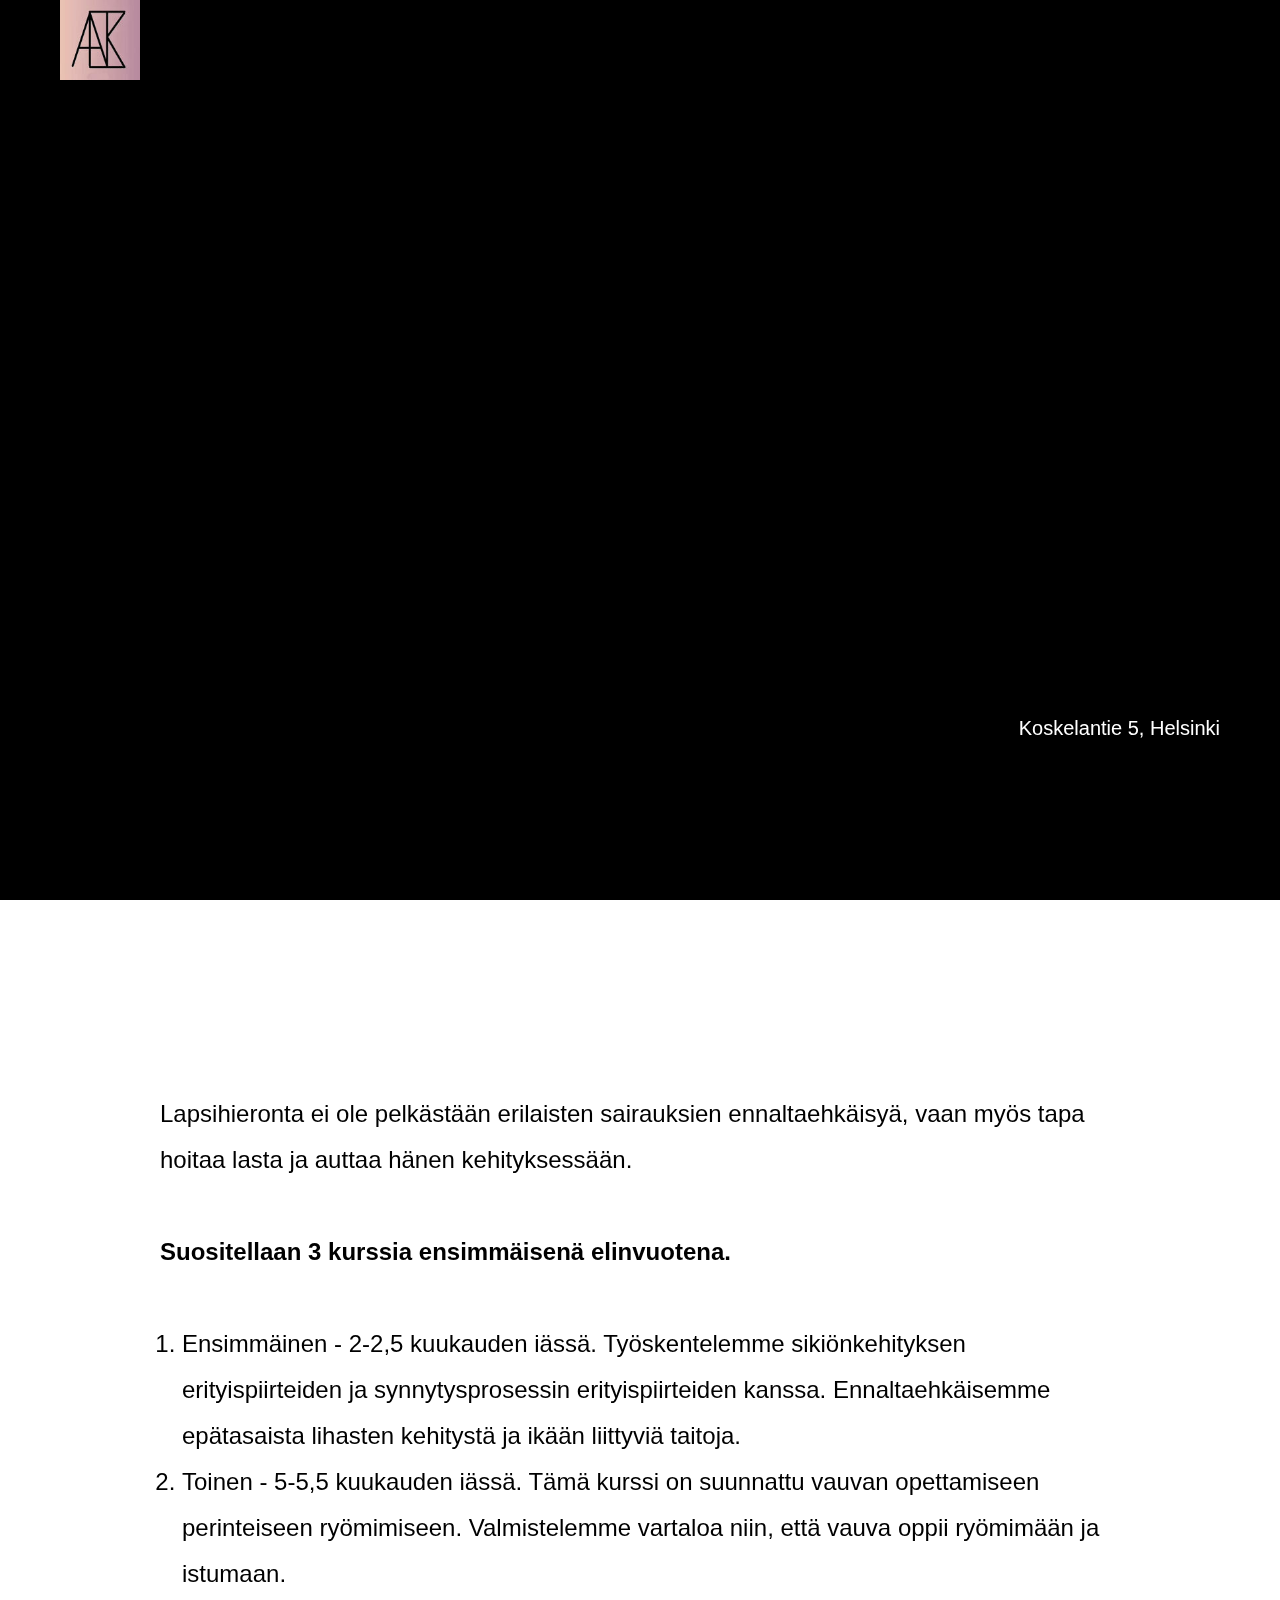
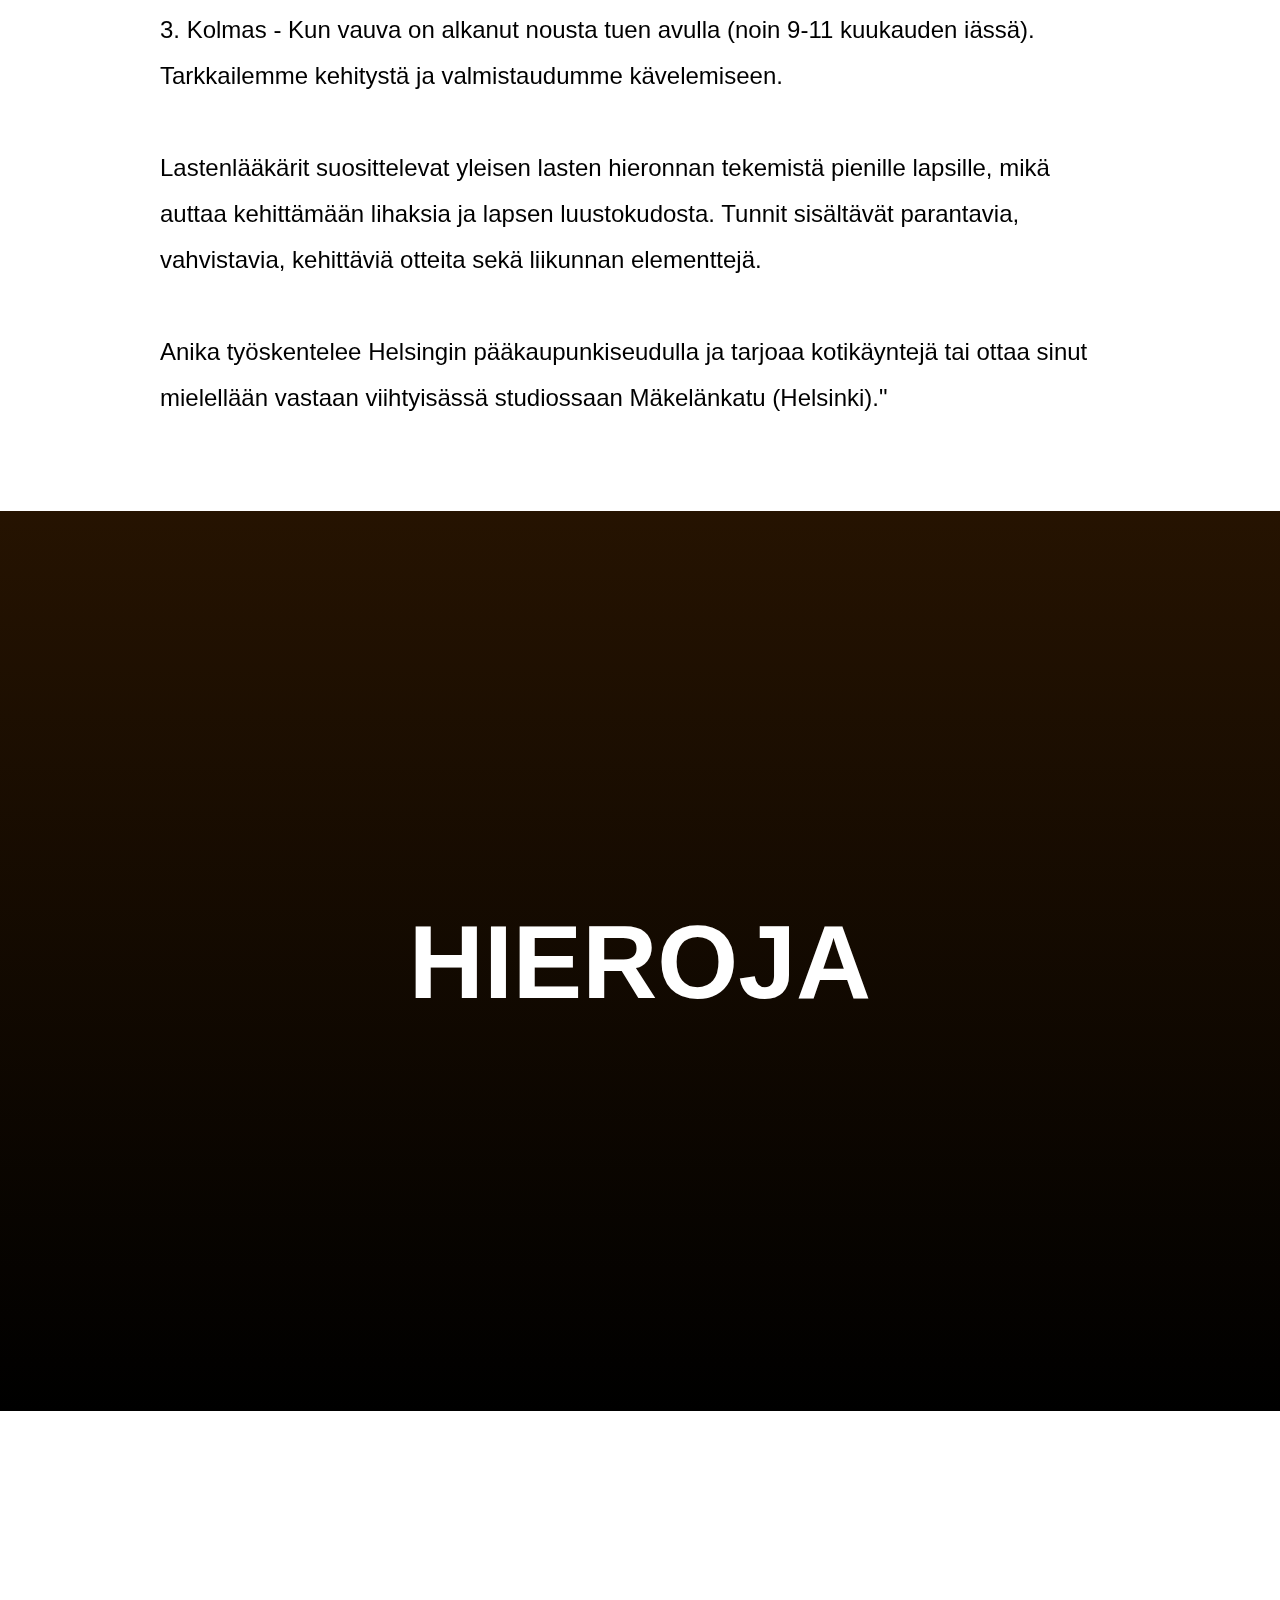
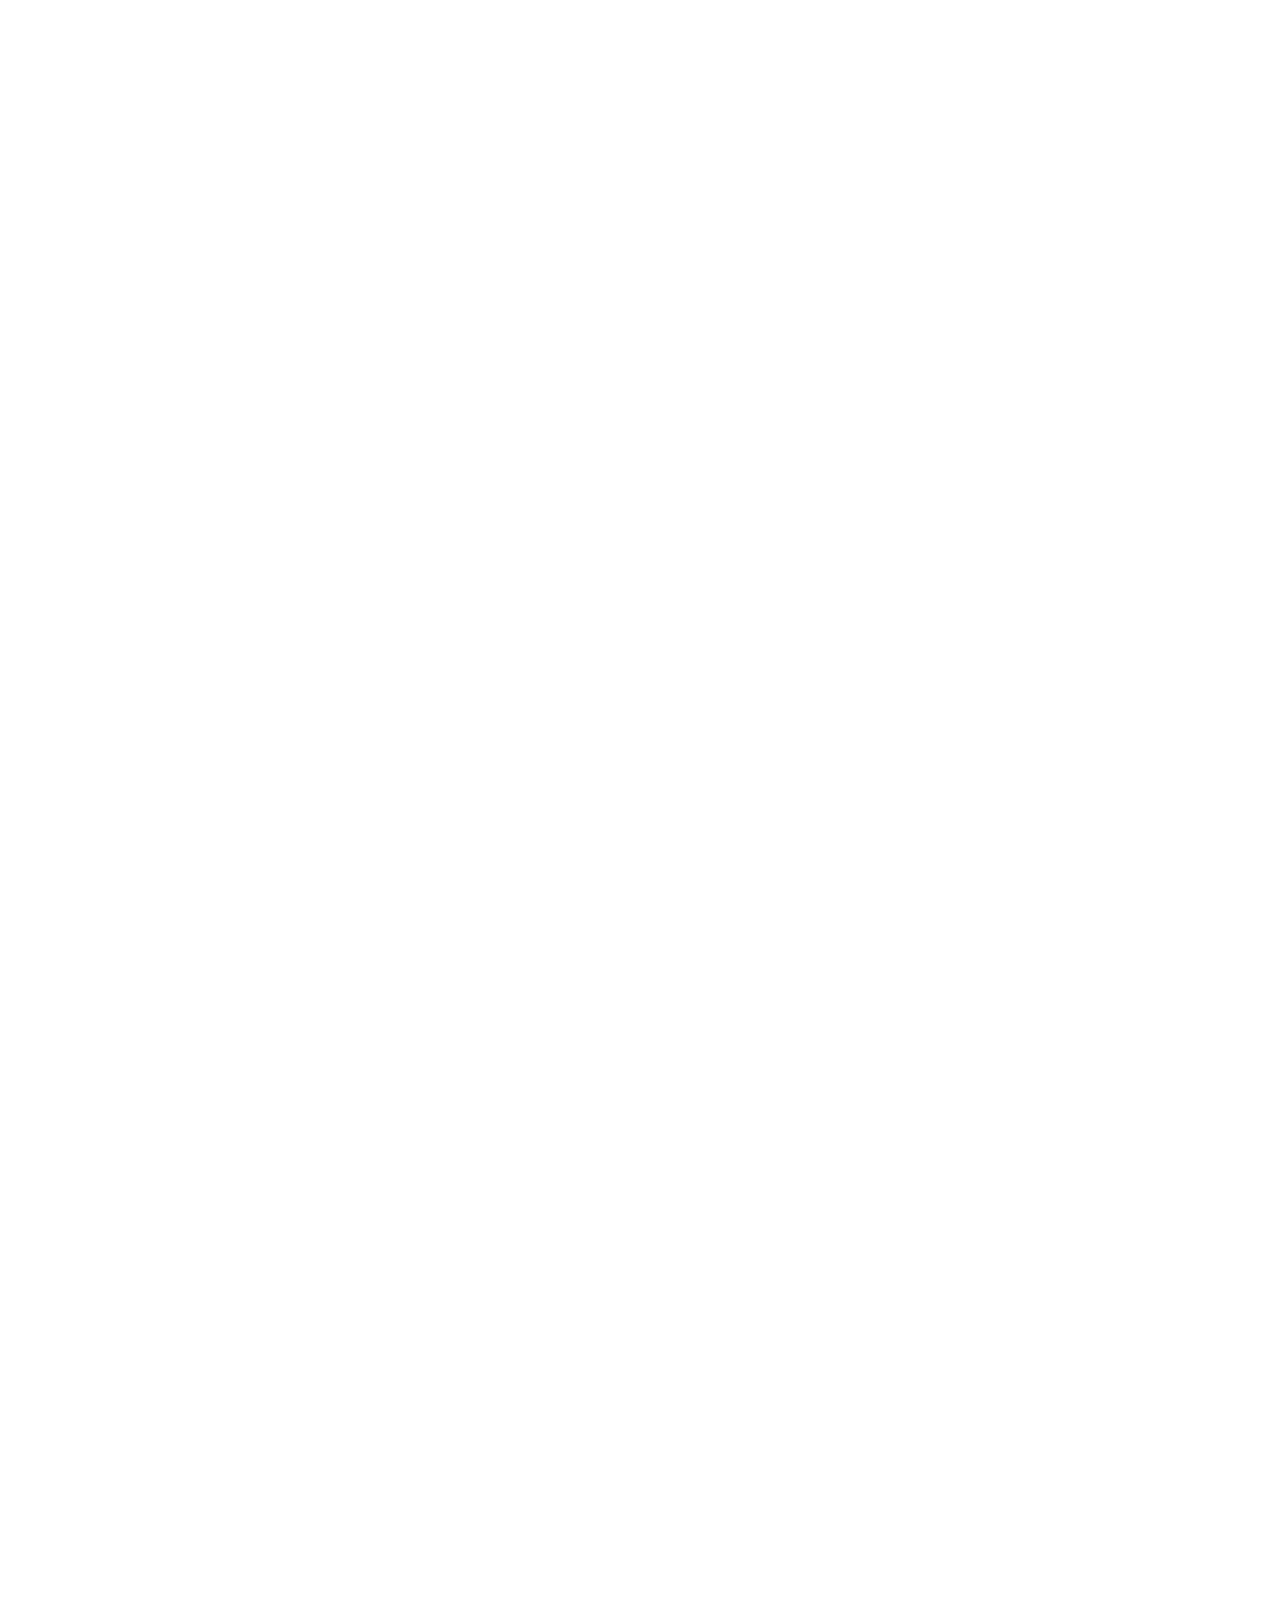
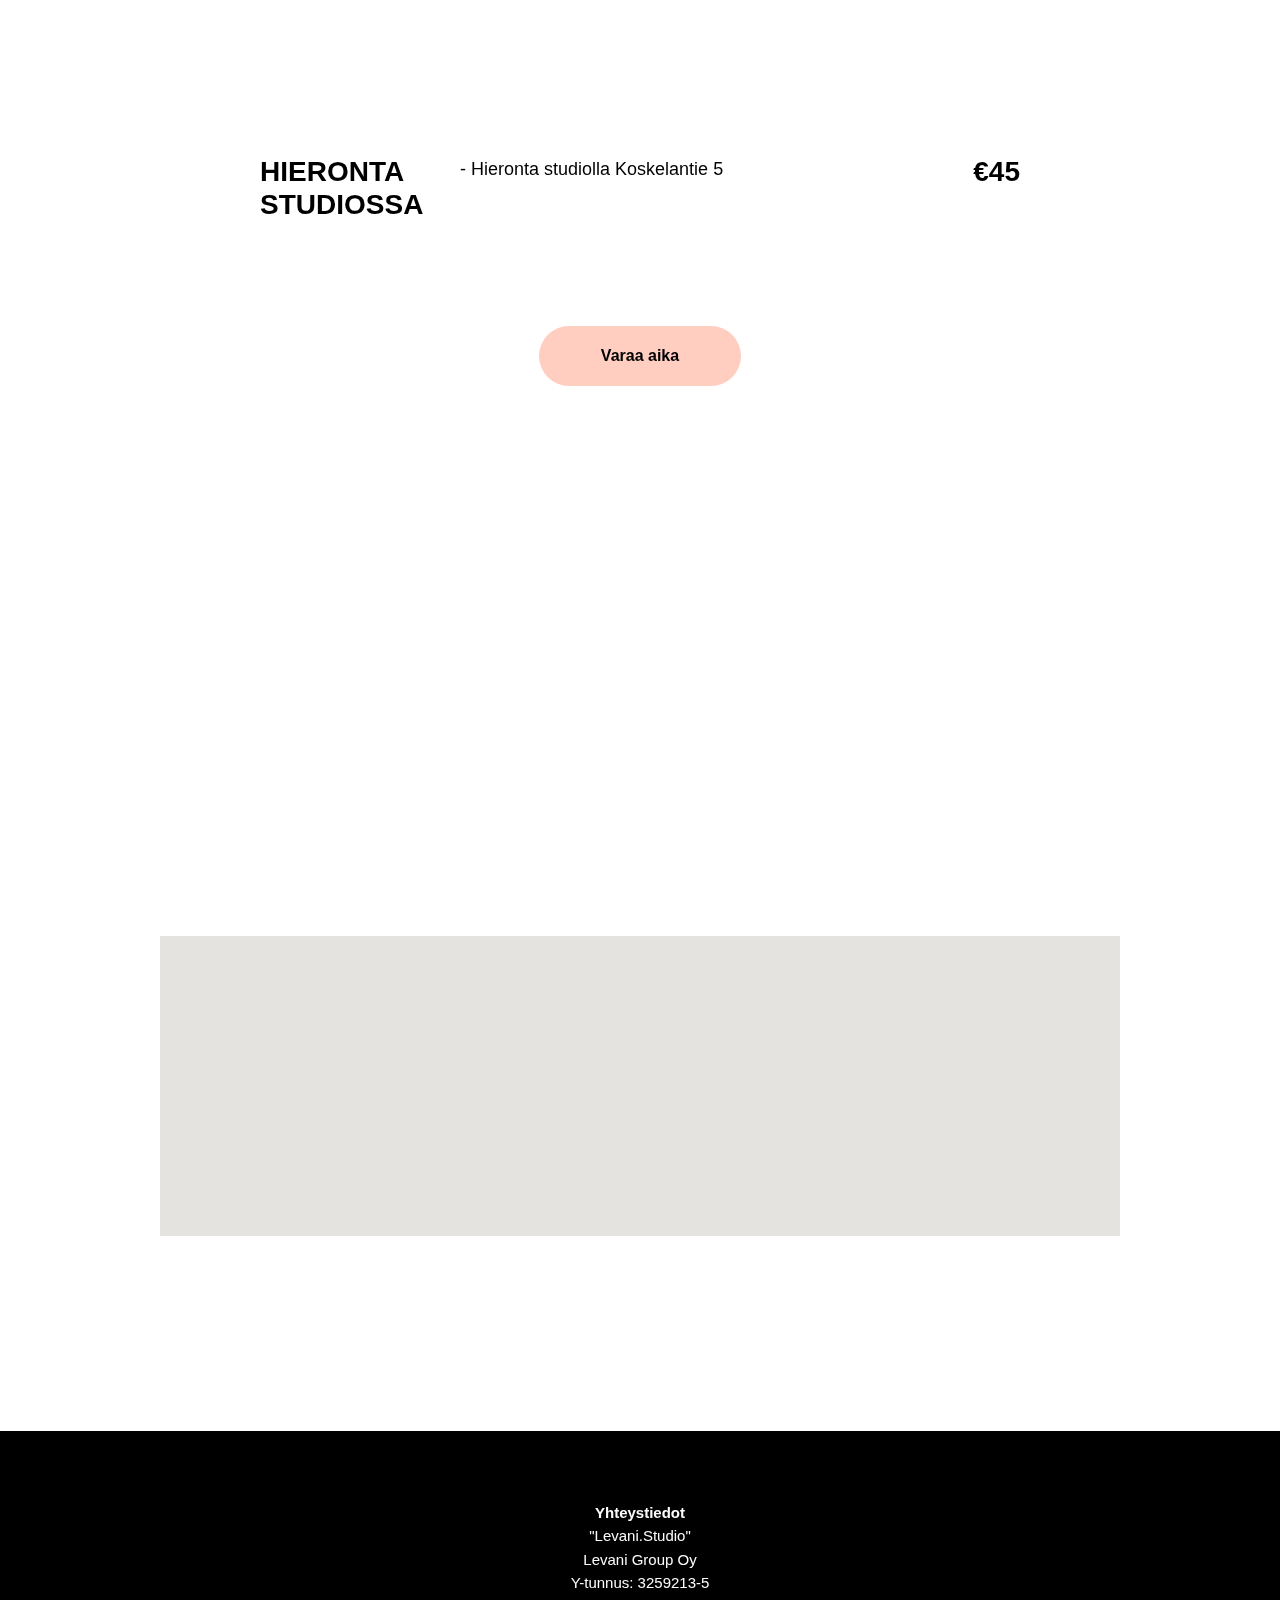
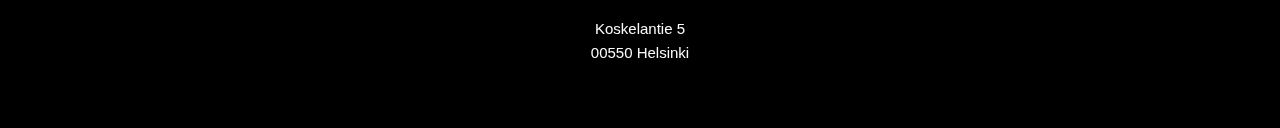
==== commit 9fe6a4ce: "removed Massage at Home" ====
--- a/index.html
+++ b/index.html
@@ -790,27 +790,27 @@
                         </div>
                     </div>
                 </div>
-                <div class="t681__row t-row">
-                    <div class="t-col t-col_2 t-prefix_2">
-                        <div class="t681__title t-heading t-heading_sm" style="text-transform:uppercase;"
-                             field="li_title__1493292137724">Hieronta Kotona
-                        </div>
-                    </div>
-                    <div class="t-col t-col_6 ">
-                        <div class="t681__tablewrapper">
-                            <div class="t681__textwrapper">
-                                <div class="t681__price t-descr t-descr_sm" style="" field="li_descr__1493292137724">-
-                                    Kotikäynnit hieronta (osoitteen mukaan)
-                                </div>
-                            </div>
-                            <div class="t681__pricewrapper">
-                                <div class="t681__price t-heading t-heading_sm" style=""
-                                     field="li_title2__1493292137724" data-redactor-toolbar="no">€50
-                                </div>
-                            </div>
-                        </div>
-                    </div>
-                </div>
+<!--                <div class="t681__row t-row">-->
+<!--                    <div class="t-col t-col_2 t-prefix_2">-->
+<!--                        <div class="t681__title t-heading t-heading_sm" style="text-transform:uppercase;"-->
+<!--                             field="li_title__1493292137724">Hieronta Kotona-->
+<!--                        </div>-->
+<!--                    </div>-->
+<!--                    <div class="t-col t-col_6 ">-->
+<!--                        <div class="t681__tablewrapper">-->
+<!--                            <div class="t681__textwrapper">-->
+<!--                                <div class="t681__price t-descr t-descr_sm" style="" field="li_descr__1493292137724">- -->
+<!--                                    Kotikäynnit hieronta (osoitteen mukaan)-->
+<!--                                </div>-->
+<!--                            </div>-->
+<!--                            <div class="t681__pricewrapper">-->
+<!--                                <div class="t681__price t-heading t-heading_sm" style=""-->
+<!--                                     field="li_title2__1493292137724" data-redactor-toolbar="no">€50-->
+<!--                                </div>-->
+<!--                            </div>-->
+<!--                        </div>-->
+<!--                    </div>-->
+<!--                </div>-->
             </div>
             <div class="t-section__container t-container">
                 <div class="t-col t-col_12">
